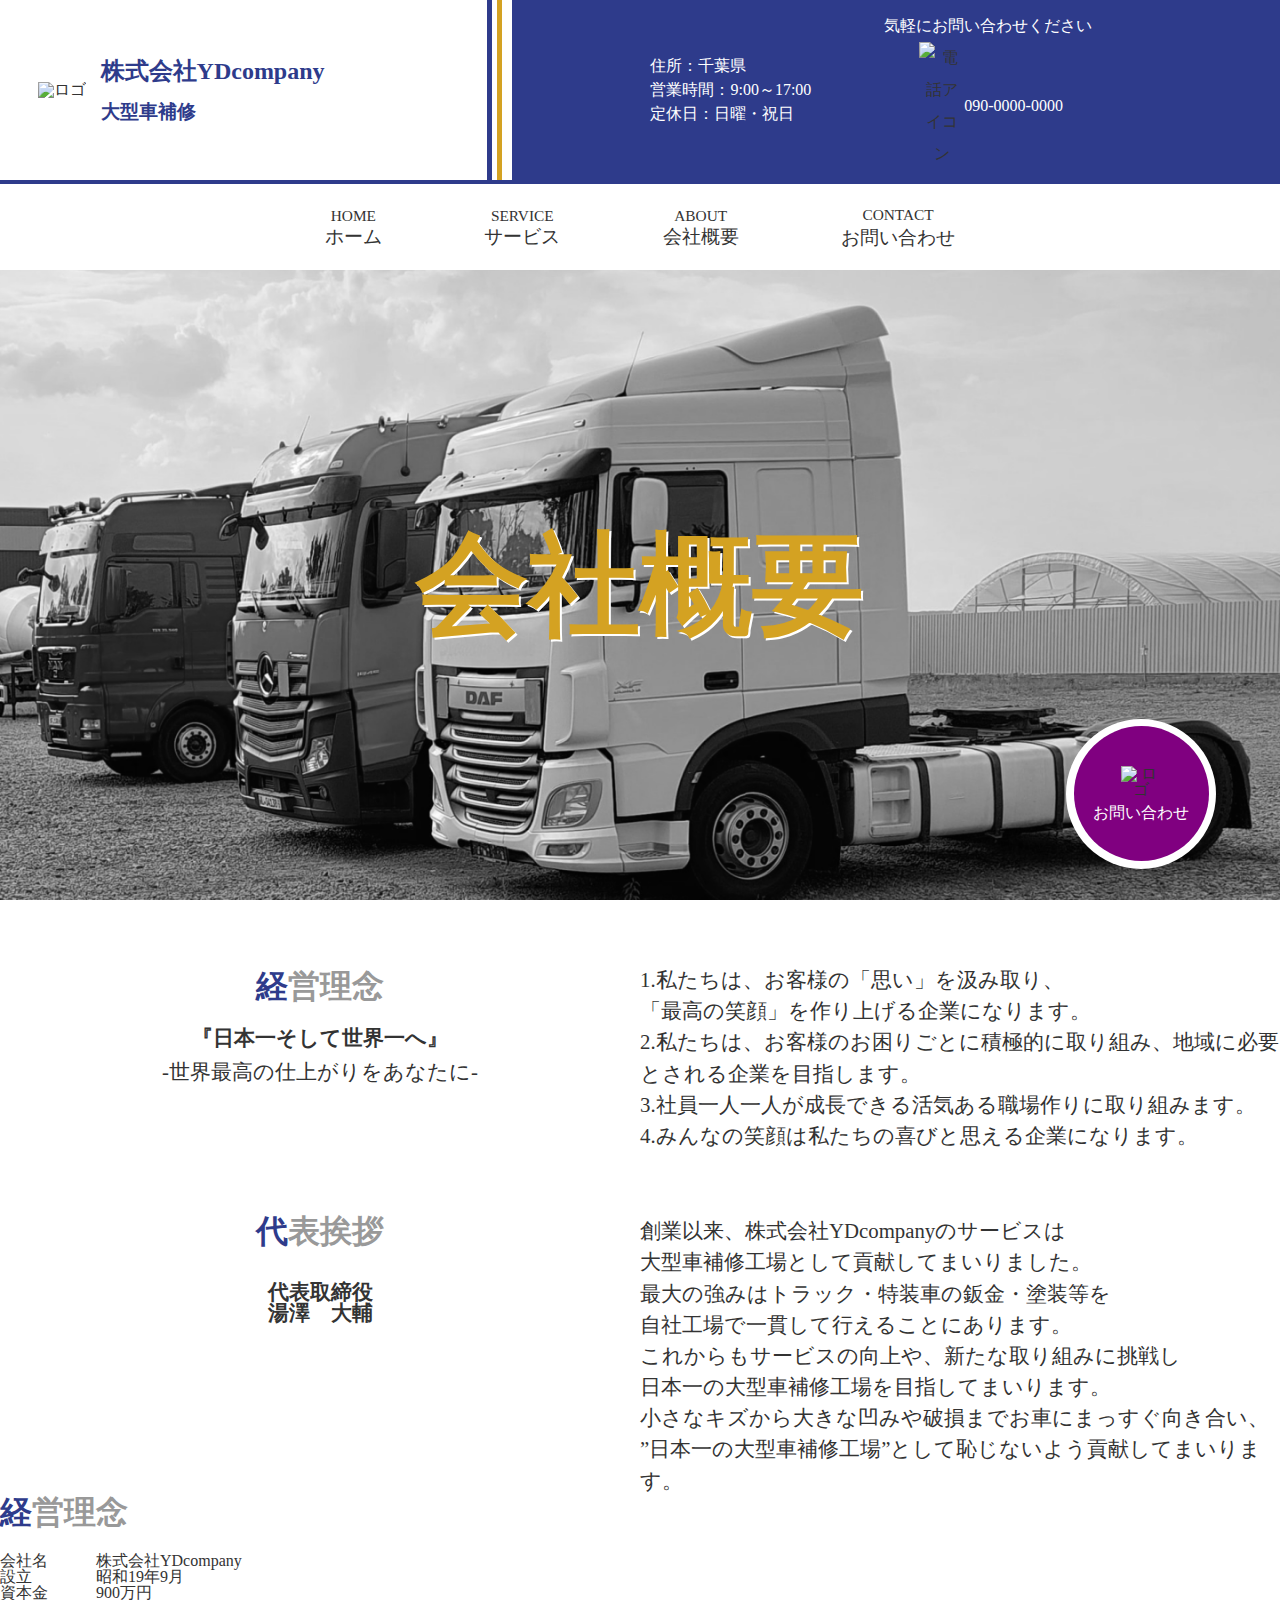
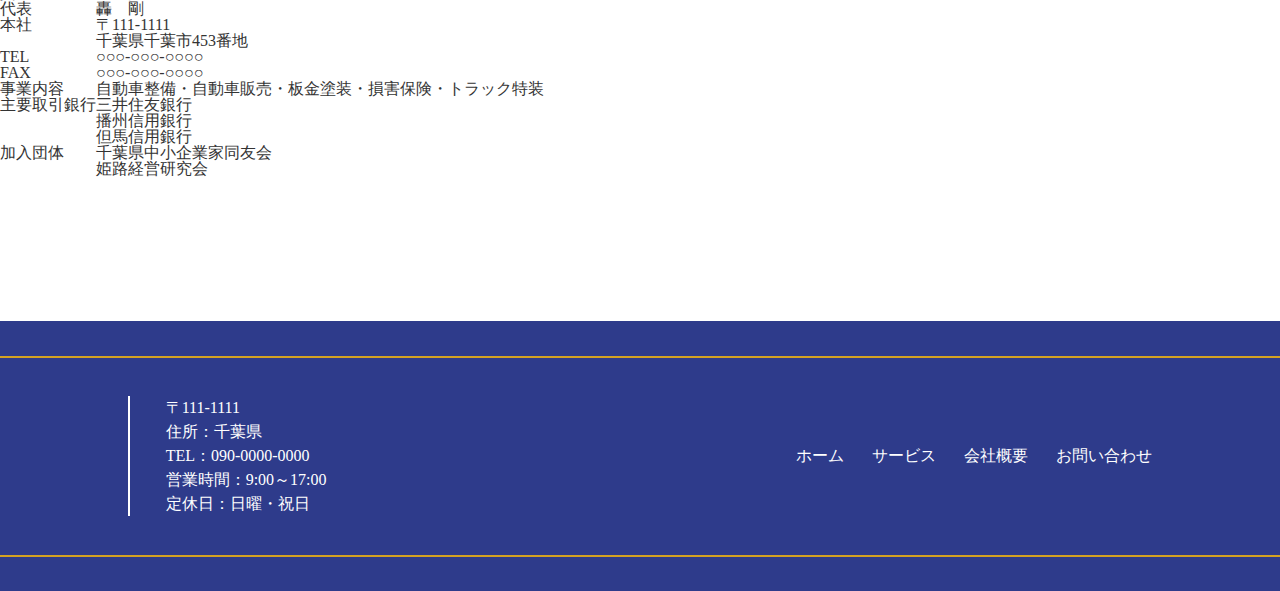
==== html/about.html @ 6936b31d "サービス・aboutページ修正" ====
<!DOCTYPE html>
<html lang="ja">

<head>
  <meta charset="UTF-8">
  <meta http-equiv="X-UA-Compatible" content="IE=edge">
  <meta name="viewport" content="width=device-width, initial-scale=1">
  <title>株式会社YDcompany/ホーム</title>
  <meta name="description" content="">
  <meta name="keywords" content="千葉,鈑金塗装,大型車,トラック,高所作業車,トレーラー,バス">
  <meta name="thumbnail" content="">
  <!--スクリーンショット-->
  <meta property="og:title" content="YDcompany">
  <meta property="og:type" content="article">
  <meta property="og:url" content="">
  <!--ドメイン取得後設定-->
  <meta property="og:image" content="">
  <!--スクリーンショット-->
  <meta property="og:description" content="">
  <meta property="og:site_name" content="YDcompany">
  <link rel="icon" href="">
  <!--ロゴアイコン-->
  <link rel="stylesheet" type="text/css" href="../css/style.css">
</head>

<body>
  <header class="header">
    <div class="header_inner">
      <div class="header_left">
        <a href="#">
          <div class="header_logo">
            <img src="" alt="ロゴ">
          </div>
          <div class="header_name">
            <h2>株式会社YDcompany</h2>
            <p>大型車補修</p>
          </div>
        </a>
      </div>
      <div class="header_right">
        <div class="header_info">
          <div class="header_infoItem">
            <p>住所：</p>
            <p>千葉県</p>
          </div>
          <div class="header_infoItem">
            <p>営業時間：</p>
            <p>9:00～17:00</p>
          </div>
          <div class="header_infoItem">
            <p>定休日：</p>
            <p>日曜・祝日</p>
          </div>
        </div>
        <div class="header_tel">
          <p>気軽にお問い合わせください</p>
          <div class="header_telNumber">
            <img src="" alt="電話アイコン">
            <p>090-0000-0000</p>
          </div>
        </div>
      </div>
    </div>
    <div class="header_under">
      <nav class="header_nav">
        <ul class="header_navInner">
          <li class="header_navItem"><a href="../index.html">
              <p class="header_navEn">HOME</p>
              <p class="header_navJa">ホーム</p>
            </a></li>
          <li class="header_navItem"><a href="../html/service.html">
              <p class="header_navEn">SERVICE</p>
              <p class="header_navJa">サービス</p>
            </a></li>
          <li class="header_navItem"><a href="#">
              <p class="header_navEn">ABOUT</p>
              <p class="header_navJa">会社概要</p>
            </a></li>
          <li class="header_navItem"><a href="../html/contact.html">
              <p class="header_navEn">CONTACT</p>
              <p class="header_navJa">お問い合わせ</p>
            </a></li>
        </ul>
      </nav>
    </div>
  </header>
  <main>
    <section class="top">
      <div class="top_inner">
        <div class="top_txt">
          <h1 class="top_copy"><span>会社概要</span></h1>
        </div>
        <div class="top_button">
          <a href="../html/contact.html">
            <img src="" alt="ロゴ">
            <p>お問い合わせ</p>
          </a>
        </div>
      </div>
    </section>
    <section class="ideal">
      <div class="ideal_inner">
        <div class="ideal_left">
          <h2 class="ideal_ttl"><span>経</span>営理念</h2>
          <h3>
            『日本一そして世界一へ』
          </h3>
          <p>-世界最高の仕上がりをあなたに-</p>
        </div>
        <div class="ideal_right">
          <p>
            1.私たちは、お客様の「思い」を汲み取り、<br>「最高の笑顔」を作り上げる企業になります。<br>2.私たちは、お客様のお困りごとに積極的に取り組み、地域に必要とされる企業を目指します。<br>3.社員一人一人が成長できる活気ある職場作りに取り組みます。<br>4.みんなの笑顔は私たちの喜びと思える企業になります。
          </p>
        </div>
      </div>
    </section>
    <section class="president">
      <div class="president_inner">
        <div class="president_left">
          <h2 class="president_ttl"><span>代</span>表挨拶</h2>
          <div class="president_img">
            <div class="president_imgInner">
              <img src="" alt="">
            </div>
          </div>
          <h3>代表取締役<br>湯澤　大輔</h3>
        </div>
        <div class="president_right">
          <p>
            創業以来、株式会社YDcompanyのサービスは<br>大型車補修工場として貢献してまいりました。<br>最大の強みはトラック・特装車の鈑金・塗装等を<br>自社工場で一貫して行えることにあります。<br>これからもサービスの向上や、新たな取り組みに挑戦し<br>日本一の大型車補修工場を目指してまいります。<br>小さなキズから大きな凹みや破損までお車にまっすぐ向き合い、<br>”日本一の大型車補修工場”として恥じないよう貢献してまいります。
          </p>
        </div>
      </div>
    </section>
    <section class="history">
      <div class="history_inner">
        <div class="history_left">
          <h2 class="history_ttl"><span>経</span>営理念</h2>
          <table>
            <tr>
              <td>会社名</td>
              <td>株式会社YDcompany</td>
            </tr>
            <tr>
              <td>設立</td>
              <td>昭和19年9月</td>
            </tr>
            <tr>
              <td>資本金</td>
              <td>900万円</td>
            </tr>
            <tr>
              <td>代表</td>
              <td>轟　剛</td>
            </tr>
            <tr>
              <td>本社</td>
              <td>〒111-1111<br>千葉県千葉市453番地</td>
            </tr>
            <tr>
              <td>TEL</td>
              <td>○○○-○○○-○○○○</td>
            </tr>
            <tr>
              <td>FAX</td>
              <td>○○○-○○○-○○○○</td>
            </tr>
            <tr>
              <td>事業内容</td>
              <td>自動車整備・自動車販売・板金塗装・損害保険・トラック特装</td>
            </tr>
            <tr>
              <td>主要取引銀行</td>
              <td>三井住友銀行<br>播州信用銀行<br>但馬信用銀行</td>
            </tr>
            <tr>
              <td>加入団体</td>
              <td>千葉県中小企業家同友会<br>姫路経営研究会</td>
            </tr>
          </table>
          <div class="history_img">
            <div class="history_imgInner">
              <img src="" alt="">
            </div>
          </div>
        </div>
      </div>
    </section>
  </main>
  <footer class="footer">
    <div class="footer_inner">
      <div class="footer_left">
        <div class="footer_info">
          <div class="footer_infoItem">
            <p>〒111-1111</p>
            <p>住所：千葉県</p>
            <p>TEL：090-0000-0000</p>
            <p>営業時間：9:00～17:00</p>
            <p>定休日：日曜・祝日</p>
          </div>
        </div>
      </div>
      <div class="footer_right">
        <nav class="footer_nav">
          <ul class="footer_navInner">
            <li class="footer_navItem"><a href="../index.html">
                <p class="footer_navJa">ホーム</p>
              </a></li>
            <li class="footer_navItem"><a href="../html/service.html">
                <p class="footer_navJa">サービス</p>
              </a></li>
            <li class="footer_navItem"><a href="#">
                <p class="footer_navJa">会社概要</p>
              </a></li>
            <li class="footer_navItem"><a href="../html/contact.html">
                <p class="footer_navJa">お問い合わせ</p>
              </a></li>
          </ul>
        </nav>
      </div>
    </div>
  </footer>
  <script type="text/javascript" src="../js/main.js"></script>
</body>

</html>
---- css/style.css ----
@charset "UTF-8";
html,
body,
div,
span,
object,
iframe,
h1,
h2,
h3,
h4,
h5,
h6,
p,
blockquote,
pre,
abbr,
address,
cite,
code,
del,
dfn,
em,
img,
ins,
kbd,
q,
samp,
small,
strong,
sub,
sup,
var,
b,
i,
dl,
dt,
dd,
ol,
ul,
li,
fieldset,
form,
label,
legend,
table,
caption,
tbody,
tfoot,
thead,
tr,
th,
td,
article,
aside,
canvas,
details,
figcaption,
figure,
footer,
header,
hgroup,
menu,
nav,
section,
summary,
time,
mark,
audio,
video {
  margin: 0;
  padding: 0;
  border: 0;
  outline: 0;
  font-size: 100%;
  vertical-align: baseline;
  background: transparent;
}

body {
  line-height: 1;
  box-sizing: border-box;
}

article,
aside,
details,
figcaption,
figure,
footer,
header,
hgroup,
menu,
nav,
section {
  display: block;
}

nav ul {
  list-style: none;
}

ul li {
  list-style: none;
}

blockquote,
q {
  quotes: none;
}

blockquote:before,
blockquote:after,
q:before,
q:after {
  content: "";
  content: none;
}

a {
  margin: 0;
  padding: 0;
  font-size: 100%;
  vertical-align: baseline;
  background: transparent;
  text-decoration: none;
}

/* change colors to suit your needs */
ins {
  background-color: #ff9;
  color: #000;
  text-decoration: none;
}

/* change colors to suit your needs */
mark {
  background-color: #ff9;
  color: #000;
  font-style: italic;
  font-weight: bold;
}

del {
  text-decoration: line-through;
}

abbr[title],
dfn[title] {
  border-bottom: 1px dotted;
  cursor: help;
}

table {
  border-collapse: collapse;
  border-spacing: 0;
}

/* change border color to suit your needs */
hr {
  display: block;
  height: 1px;
  border: 0;
  border-top: 1px solid #cccccc;
  margin: 1em 0;
  padding: 0;
}

input,
select {
  vertical-align: middle;
}

.header_under.m_fixed {
  left: 0;
  position: fixed;
  top: 0;
  z-index: 999;
  background: #fff;
  width: 100%;
  border: none;
  height: auto;
  padding: 1% 0;
  box-shadow: 0 5px 15px #333;
}

body::after {
  content: "";
  position: fixed;
  top: 0;
  left: 100vw;
  width: 100%;
  height: 100%;
  background-color: rgba(116, 130, 224, 0.5);
  /* 背景カラー */
  z-index: 9999;
  /* 一番手前に */
  pointer-events: none;
  /* 他の要素にアクセス可能にするためにポインターイベントは無効に */
  opacity: 0;
  /* 初期値 : 透過状態 */
  -webkit-transition: all 0.8s ease;
  /* アニメーション時間は 0.8秒 */
  transition: all 0.8s ease;
}

body.fadeout::after {
  opacity: 1;
  left: -100vw;
}

.wrapper {
  transition: all 1s ease-in-out;
  opacity: 1;
}

body.fadeout .wrapper {
  opacity: 0;
  transition: 0.8s ease;
}

.material-symbols-outlined {
  color: #fff;
}

.top_button {
  position: absolute;
  bottom: 5%;
  right: 5%;
  width: 150px;
  height: 150px;
  background-color: #fff;
  border-radius: 50%;
  display: flex;
  justify-content: center;
  align-items: center;
}
@media screen and (max-width: 768px) {
  .top_button {
    width: 115px;
    height: 115px;
  }
}
@media screen and (max-width: 480px) {
  .top_button {
    width: 95px;
    height: 95px;
    right: 2%;
    bottom: 2%;
  }
}
.top_button a {
  display: flex;
  justify-content: center;
  align-items: center;
  flex-direction: column;
  background-color: purple;
  width: 90%;
  height: 90%;
  border-radius: 50%;
  text-align: center;
}
.top_button a img {
  width: 30%;
  margin-bottom: 5%;
}
.top_button a p {
  color: #fff;
}

.service_button {
  position: absolute;
  bottom: 0;
  right: 5%;
  display: inline-block;
  border: solid 1px #333;
  width: 150px;
  text-align: center;
}
@media screen and (max-width: 768px) {
  .service_button {
    position: unset;
    margin: 5% auto;
  }
}
.service_button a {
  display: block;
  width: 100%;
  height: 100%;
  line-height: 2.5;
  color: rgb(212, 162, 34);
  font-weight: bold;
  box-shadow: 0 3px 8px #666;
}

.about_button {
  position: absolute;
  bottom: 10%;
  right: 0;
  display: inline-block;
  border-bottom: 2px solid #fff;
}
.about_button a {
  display: block;
  width: 100%;
  height: 100%;
  color: #fff;
}

* {
  box-sizing: border-box;
  color: #333;
}

body {
  counter-reset: number 0;
}

a {
  color: #333;
}

html {
  font-size: 16px;
}
@media screen and (max-width: 1024px) {
  html {
    font-size: 15px;
  }
}
@media screen and (max-width: 768px) {
  html {
    font-size: 14px;
  }
}
@media screen and (max-width: 480px) {
  html {
    font-size: 12px;
  }
}

.header_inner {
  display: flex;
  justify-content: space-around;
  align-items: center;
}
.header_left {
  width: 40%;
  height: 20vh;
  padding: 0 3%;
  box-shadow: inset -10px 0 #fff, inset -15px 0 rgb(212, 162, 34), inset -20px 0 #fff, inset -25px 0 rgb(46, 59, 139);
}
@media screen and (max-width: 1024px) {
  .header_left {
    width: 35%;
  }
}
@media screen and (max-width: 768px) {
  .header_left {
    width: 50%;
  }
}
@media screen and (max-width: 480px) {
  .header_left {
    width: 30%;
  }
}
.header_left a {
  height: 100%;
  display: flex;
  justify-content: start;
  align-items: center;
}
@media screen and (max-width: 480px) {
  .header_left a {
    padding-left: 10%;
  }
}
.header_logo {
  width: 15%;
}
@media screen and (max-width: 480px) {
  .header_logo {
    width: 30%;
    display: flex;
    justify-content: center;
    align-items: center;
  }
}
.header_logo img {
  width: 100%;
  height: 100%;
}
.header_name {
  width: 90%;
}
@media screen and (max-width: 480px) {
  .header_name {
    display: none;
  }
}
.header_name h2 {
  color: rgb(46, 59, 139);
  font-size: 1.5rem;
}
.header_name p {
  color: rgb(46, 59, 139);
  font-size: 1.2rem;
  font-weight: bold;
  margin-top: 5%;
}
.header_right {
  width: 60%;
  height: 20vh;
  display: flex;
  justify-content: center;
  align-items: center;
  background-color: rgb(46, 59, 139);
}
@media screen and (max-width: 1024px) {
  .header_right {
    width: 65%;
  }
}
@media screen and (max-width: 768px) {
  .header_right {
    flex-direction: column;
    width: 50%;
  }
}
@media screen and (max-width: 480px) {
  .header_right {
    width: 70%;
  }
}
@media screen and (max-width: 768px) {
  .header_info {
    width: 80%;
    margin: 0 auto;
  }
}
.header_infoItem {
  display: flex;
  justify-content: start;
  align-items: center;
  line-height: 1.5;
}
.header_infoItem p {
  color: #fff;
}
.header_tel {
  width: 40%;
  margin-left: 3%;
  text-align: center;
  line-height: 2;
}
@media screen and (max-width: 768px) {
  .header_tel {
    width: 80%;
    margin: 0 auto;
  }
}
.header_tel p {
  color: #fff;
}
.header_telNumber {
  display: flex;
  justify-content: center;
  align-items: center;
  margin-left: 2%;
}
.header_telNumber img {
  width: 15%;
}
.header_telNumber p {
  color: #fff;
}
.header_under {
  height: 10vh;
  border-top: 4px solid rgb(46, 59, 139);
}
.header_nav {
  height: 100%;
}
.header_navInner {
  display: flex;
  justify-content: center;
  align-items: center;
  height: 100%;
}
.header_navItem {
  margin-left: 8%;
  text-align: center;
}
.header_navItem:first-child {
  margin-left: 0;
}
.header_nav a {
  font-size: 1.2rem;
}
@media screen and (max-width: 480px) {
  .header_nav a {
    font-size: 1rem;
  }
}
.header_navEn {
  font-size: 0.8em;
}
.header_navJa {
  margin-top: 5%;
}

.footer {
  margin-top: 10%;
  background: rgb(46, 59, 139);
  height: 30vh;
  display: flex;
  justify-content: center;
  align-items: center;
}
.footer_inner {
  width: 100%;
  display: flex;
  justify-content: space-between;
  align-items: center;
  background: rgb(46, 59, 139);
  border-top: 2px solid rgb(212, 162, 34);
  border-bottom: 2px solid rgb(212, 162, 34);
  padding: 3% 10%;
}
@media screen and (max-width: 480px) {
  .footer_inner {
    padding: 3% 5%;
  }
}
.footer_left {
  width: 35%;
}
@media screen and (max-width: 768px) {
  .footer_left {
    width: 50%;
  }
}
@media screen and (max-width: 480px) {
  .footer_left {
    width: 60%;
  }
}
.footer_right {
  width: 55%;
}
@media screen and (max-width: 768px) {
  .footer_right {
    width: 50%;
  }
}
@media screen and (max-width: 480px) {
  .footer_right {
    width: 40%;
  }
}
.footer_navInner {
  display: flex;
  justify-content: end;
  align-items: center;
}
@media screen and (max-width: 768px) {
  .footer_navInner {
    flex-direction: column;
    justify-content: center;
    padding-top: 10%;
  }
}
.footer_navJa {
  color: #fff;
}
.footer_navItem {
  margin-left: 5%;
}
@media screen and (max-width: 768px) {
  .footer_navItem {
    margin-left: 0;
    margin-bottom: 10%;
  }
}
.footer_navItem a {
  color: #fff;
}
.footer_infoItem {
  line-height: 1.5;
  border-left: 2px solid #fff;
}
.footer_infoItem p {
  color: #fff;
  margin-left: 10%;
}

.copy_inner {
  position: relative;
  display: flex;
  width: 100%;
  height: 100vh;
  background: rgb(46, 59, 139);
  overflow: hidden;
}
.copy_left {
  position: absolute;
  top: 50%;
  left: 11.3%;
  transform: translate(-95%, -50%);
  height: 45%;
  z-index: 2;
}
.copy_left img {
  width: 100%;
  height: 100%;
}
.copy_right {
  position: absolute;
  top: 50%;
  left: 50%;
  transform: translate(74%, -50%);
  height: 45%;
  padding-right: 15%;
  z-index: 2;
}
.copy_right img {
  width: 100%;
  height: 100%;
}
.copy_center {
  position: absolute;
  top: 50%;
  left: 50%;
  transform: translate(-50%, -50%);
  width: 55%;
  height: 45%;
  border: solid 1px white;
  text-align: center;
}
.copy_center::before {
  position: absolute;
  top: 80%;
  left: 0%;
  transform: translate(-100%, -50%);
  content: "";
  width: 140px;
  border-bottom: solid 1px white;
  z-index: 1;
}
.copy_center::after {
  position: absolute;
  top: 80%;
  left: 100%;
  transform: translate(0%, -50%);
  content: "";
  width: 140px;
  border-bottom: solid 1px white;
  z-index: 1;
}
.copy_txt {
  position: absolute;
  top: 50%;
  left: 50%;
  transform: translate(-50%, -50%);
  width: 100%;
  margin: 0% auto;
  line-height: 2;
}
.copy_contain {
  font-size: 1.3rem;
  color: white;
}
.copy_contain span {
  color: rgb(212, 162, 34);
  font-size: 1.7rem;
}

.jobInner {
  width: 100%;
  position: relative;
}
.job_overview {
  width: 80%;
  margin: 0 auto;
  padding-top: 5%;
}
.job_english {
  line-height: 1.5;
}
.job_english ul li {
  font-size: 1.5rem;
  font-weight: bold;
}
.job_ttl {
  display: inline-block;
  white-space: nowrap;
  padding: 1% 3%;
  margin: 1% auto;
  background: rgb(46, 59, 139);
}
.job_ttl h3 {
  color: white;
  font-size: 3rem;
}
.job_content {
  position: relative;
  width: 100%;
  height: 100vh;
}
.job_content img {
  position: absolute;
  width: 35%;
  z-index: 2;
}
.job_contentTxt {
  position: absolute;
  display: inline-block;
  right: 0;
  bottom: 0%;
  padding: 3% 6%;
  line-height: 2;
  background: rgb(46, 59, 139);
  z-index: 1;
}
.job_contentTxt p {
  color: white;
  font-size: 1.3rem;
}
.job_contentTxt p span {
  color: rgb(212, 162, 34);
  font-size: 1.6rem;
}

.info {
  margin-top: 5%;
}
.info_inner {
  background: rgb(46, 59, 139);
  text-align: center;
  padding: 3% 0;
}
.info_inner p {
  color: #fff;
  font-size: 1.5rem;
  line-height: 2;
}
@media screen and (max-width: 480px) {
  .info_inner p {
    font-size: 1.3rem;
  }
}

.tell {
  width: 90%;
  margin: 5% auto;
}
.tell_ttl {
  font-size: 2rem;
  color: #999;
  margin-bottom: 2%;
}
@media screen and (max-width: 768px) {
  .tell_ttl {
    margin-bottom: 5%;
  }
}
.tell_ttl span {
  color: rgb(46, 59, 139);
}
.tell_txt {
  width: 90%;
  margin: 0 auto;
  background: rgb(233, 233, 233);
  text-align: center;
  padding: 3% 0;
}
.tell_txtName {
  color: rgb(46, 59, 139);
  font-size: 1.2rem;
}
.tell_txtTel {
  display: flex;
  justify-content: center;
  align-items: center;
  font-size: 2.5rem;
  line-height: 3;
}
@media screen and (max-width: 480px) {
  .tell_txtTel {
    font-size: 2rem;
  }
}
.tell_txtTel span {
  text-align: center;
  color: #333;
  font-size: 2.5rem;
}
.tell_txtTime {
  font-size: 1.2rem;
}

.mail {
  width: 90%;
  margin: 0 auto;
}
.mail_ttl {
  font-size: 2rem;
  color: #999;
  margin-bottom: 2%;
}
@media screen and (max-width: 768px) {
  .mail_ttl {
    margin-bottom: 5%;
  }
}
.mail_ttl span {
  color: rgb(46, 59, 139);
}
.mail_form {
  width: 90%;
  margin: 0 auto;
  background: rgb(233, 233, 233);
  padding: 3% 5%;
}
@media screen and (max-width: 768px) {
  .mail_form {
    padding: 5% 0;
  }
}
.mail_formItem {
  display: flex;
  justify-content: start;
  align-items: center;
  margin-bottom: 1%;
  position: relative;
}
@media screen and (max-width: 768px) {
  .mail_formItem {
    flex-direction: column;
    margin-bottom: 3%;
  }
}
.mail_formItem:nth-of-type(1)::before, .mail_formItem:nth-of-type(8)::before, .mail_formItem:nth-of-type(9)::before, .mail_formItem:nth-of-type(10)::before, .mail_formItem:nth-of-type(11)::before {
  display: none;
}
.mail_formItem:nth-of-type(12) {
  align-items: flex-start;
}
@media screen and (max-width: 768px) {
  .mail_formItem:nth-of-type(12) {
    align-items: center;
  }
}
.mail_formItem:nth-of-type(12)::before {
  display: none;
}
.mail_formItem::before {
  content: "必須";
  position: absolute;
  top: 50%;
  left: 45%;
  transform: translate(-50%, -50%);
  display: inline-block;
  background: #fff;
  color: rgb(235, 34, 34);
  font-size: 1.2rem;
  padding: 1%;
}
@media screen and (max-width: 768px) {
  .mail_formItem::before {
    top: 15%;
    left: 60%;
  }
}
@media screen and (max-width: 480px) {
  .mail_formItem::before {
    left: 70%;
  }
}
.mail_formItem label {
  width: 50%;
  font-size: 1.3rem;
}
@media screen and (max-width: 768px) {
  .mail_formItem label {
    width: 80%;
    margin-bottom: 3%;
  }
}
.mail_formItem select {
  width: 50%;
  font-size: 1.2rem;
  padding: 1%;
  background: rgb(121, 195, 245);
  border: none;
}
@media screen and (max-width: 768px) {
  .mail_formItem select {
    width: 80%;
  }
}
.mail_formItem select:focus {
  background: #fff;
  border: 2px solid rgb(121, 195, 245);
  outline: 0;
}
.mail_formItem input {
  width: 50%;
  padding: 1%;
  font-size: 1.2rem;
  background: rgb(121, 195, 245);
  position: relative;
  border: none;
}
@media screen and (max-width: 768px) {
  .mail_formItem input {
    width: 80%;
  }
}
.mail_formItem input:focus {
  background: #fff;
  border: 2px solid rgb(112, 181, 228);
  outline: 0;
}
.mail_formItem textarea {
  width: 50%;
  background: rgb(121, 195, 245);
  font-size: 1.2rem;
  border: none;
}
@media screen and (max-width: 768px) {
  .mail_formItem textarea {
    width: 80%;
  }
}
.mail_formItem textarea:focus {
  background: #fff;
  border: 2px solid rgb(121, 195, 245);
  outline: 0;
}
.mail_form p {
  font-size: 1.3rem;
  margin: 3% 0;
}
@media screen and (max-width: 768px) {
  .mail_form p {
    margin: 5% 0 5% 10%;
  }
}
@media screen and (max-width: 480px) {
  .mail_form p {
    margin-left: 3%;
  }
}
.mail_formBtn {
  margin-top: 5%;
  display: inline-block;
  border-radius: 20%;
  font-size: 1.5rem;
  text-align: center;
  cursor: pointer;
  padding: 1% 5%;
  background: rgb(46, 59, 139);
  color: #fff;
  line-height: 1em;
  transition: 0.3s;
  box-shadow: 6px 6px 3px #666;
  border: 2px solid rgb(46, 59, 139);
  position: relative;
  left: 50%;
  transform: translateX(-50%);
}
@media screen and (max-width: 768px) {
  .mail_formBtn {
    padding: 3% 6%;
  }
}
.mail_formBtn:hover {
  box-shadow: unset;
  color: rgb(46, 59, 139);
  background: #fff;
  border: unset;
}

.tab-block {
  display: none;
}
@media screen and (max-width: 768px) {
  .tab-block {
    display: block;
  }
}

.ideal_ttl {
  font-size: 2rem;
  color: #999;
  margin-bottom: 2%;
  padding: 1%;
}
@media screen and (max-width: 768px) {
  .ideal_ttl {
    margin-bottom: 5%;
  }
}
.ideal_ttl span {
  color: rgb(46, 59, 139);
}
.ideal_inner {
  width: 100%;
  position: relative;
  display: flex;
  margin-top: 5%;
}
.ideal_left {
  width: 50%;
  text-align: center;
}
.ideal_left h3 {
  padding: 1%;
  font-size: 1.3rem;
}
.ideal_left p {
  padding: 1%;
  font-size: 1.3rem;
}
.ideal_right {
  width: 50%;
  line-height: 1.5;
}
.ideal_right p {
  font-size: 1.3rem;
}

.president_ttl {
  font-size: 2rem;
  color: #999;
  margin-bottom: 2%;
}
@media screen and (max-width: 768px) {
  .president_ttl {
    margin-bottom: 5%;
  }
}
.president_ttl span {
  color: rgb(46, 59, 139);
}
.president_inner {
  width: 100%;
  position: relative;
  display: flex;
  margin-top: 5%;
}
.president_left {
  width: 50%;
  text-align: center;
}
.president_left h3 {
  padding: 1%;
  font-size: 1.3rem;
}
.president_left p {
  padding: 1%;
  font-size: 1.3rem;
}
.president_right {
  width: 50%;
  line-height: 1.5;
}
.president_right p {
  font-size: 1.3rem;
}

.history_ttl {
  font-size: 2rem;
  color: #999;
  margin-bottom: 2%;
}
@media screen and (max-width: 768px) {
  .history_ttl {
    margin-bottom: 5%;
  }
}
.history_ttl span {
  color: rgb(46, 59, 139);
}

.top {
  width: 100%;
  height: 70vh;
}
.top_inner {
  position: relative;
  width: 100%;
  height: 100%;
  background: url(../../img/top-bg.png);
  background-position: center;
  background-size: cover;
  background-repeat: no-repeat;
}
.top_txt {
  width: 100%;
  text-align: center;
  position: absolute;
  top: 50%;
  left: 50%;
  transform: translate(-50%, -50%);
}
.top_copy {
  font-size: 3.5rem;
  text-shadow: #fff 2px 2px;
  color: rgb(212, 162, 34);
}
@media screen and (max-width: 1024px) {
  .top_copy {
    font-size: 3rem;
  }
}
@media screen and (max-width: 768px) {
  .top_copy {
    margin-bottom: 3%;
  }
}
.top_copy br {
  display: none;
}
@media screen and (max-width: 768px) {
  .top_copy br {
    display: block;
  }
}
.top_copy span {
  color: rgb(212, 162, 34);
  font-size: 2em;
}
@media screen and (max-width: 768px) {
  .top_copy span {
    line-height: 1.5;
    font-size: 1.5em;
  }
}
@media screen and (max-width: 480px) {
  .top_copy span {
    font-size: 1.3em;
  }
}
.top_ex {
  color: #fff;
  font-size: 2rem;
}

.service {
  margin-top: 5%;
}
.service_inner {
  padding: 0 5%;
}
@media screen and (max-width: 768px) {
  .service_inner {
    text-align: center;
    padding: 0;
  }
}
.service_top {
  display: flex;
  justify-content: center;
  align-items: center;
}
@media screen and (max-width: 768px) {
  .service_top {
    flex-direction: column;
  }
}
.service_topLeft {
  width: 50%;
}
@media screen and (max-width: 768px) {
  .service_topLeft {
    width: 90%;
  }
}
.service_topRight {
  position: relative;
  width: 50%;
  text-align: center;
  opacity: 0.8;
}
@media screen and (max-width: 768px) {
  .service_topRight {
    width: 90%;
  }
}
.service_topRight::before {
  content: "";
  position: absolute;
  display: inline-block;
  width: 40%;
  height: 100%;
  background: url(../img/service-img2.png);
  background-position: center;
  background-size: cover;
  background-repeat: no-repeat;
  position: absolute;
  bottom: -80%;
  right: 0;
}
@media screen and (max-width: 1024px) {
  .service_topRight::before {
    width: 50%;
  }
}
@media screen and (max-width: 768px) {
  .service_topRight::before {
    display: none;
  }
}
.service_topRight img {
  width: 50%;
}
@media screen and (max-width: 1024px) {
  .service_topRight img {
    width: 70%;
  }
}
@media screen and (max-width: 768px) {
  .service_topRight img {
    width: 100%;
    object-fit: cover;
  }
}
.service_ttl {
  font-size: 2rem;
  color: #999;
  margin-bottom: 2%;
}
@media screen and (max-width: 768px) {
  .service_ttl {
    margin-bottom: 5%;
  }
}
.service_ttl span {
  color: rgb(46, 59, 139);
}
@media screen and (max-width: 768px) {
  .service_ttl {
    margin-bottom: 5%;
  }
}
.service_ex {
  padding-left: 5%;
  font-size: 1.2rem;
  margin-bottom: 3%;
  text-align: justify;
  line-height: 1.2;
}
@media screen and (max-width: 768px) {
  .service_ex {
    padding-left: 0;
  }
}
.service_bottom {
  position: relative;
  overflow: hidden;
}
@media screen and (max-width: 768px) {
  .service_bottom {
    margin-top: 5%;
  }
}
.service_item {
  width: 50%;
  background: rgb(46, 59, 139);
  clip-path: polygon(0 0, 85% 0, 95% 100%, 0% 100%);
  font-size: 1.5rem;
  line-height: 3;
  color: #fff;
  padding-left: 8%;
  position: relative;
  margin-bottom: 1%;
  left: 3%;
}
@media screen and (max-width: 768px) {
  .service_item {
    text-align: initial;
    width: 90%;
    padding-left: 15%;
  }
}
.service_item::before {
  position: absolute;
  top: 50%;
  left: 8%;
  transform: translate(-50%, -50%);
  counter-increment: number 1;
  content: "0" counter(number);
}
.service_item:nth-child(2) {
  left: 6%;
}
.service_item:nth-child(3) {
  left: 9%;
}
.service_item:nth-child(4) {
  left: 12%;
}

.frow {
  margin-top: 5%;
}
.frow_inner {
  background: url(../img/flow-bg.png);
  background-position: center;
  background-size: cover;
  background-repeat: no-repeat;
  padding: 3% 5%;
}
.frow_ttl {
  font-size: 2rem;
  color: #999;
  margin-bottom: 2%;
  color: rgb(46, 59, 139);
}
@media screen and (max-width: 768px) {
  .frow_ttl {
    margin-bottom: 5%;
  }
}
.frow_ttl span {
  color: rgb(46, 59, 139);
}
@media screen and (max-width: 480px) {
  .frow_ttl {
    font-size: 1.5rem;
  }
}
.frow_list {
  display: flex;
  justify-content: center;
  align-items: start;
}
@media screen and (max-width: 768px) {
  .frow_list {
    display: block;
  }
}
.frow_item {
  position: relative;
  width: 12%;
  height: 400px;
  background: rgb(46, 59, 139);
  clip-path: polygon(70% 0, 100% 50%, 70% 100%, 0 100%, 0 0);
  color: #fff;
}
.frow_item:last-child {
  clip-path: none;
}
@media screen and (max-width: 768px) {
  .frow_item:last-child {
    height: 150px;
  }
}
@media screen and (max-width: 1024px) {
  .frow_item {
    width: 15%;
  }
}
@media screen and (max-width: 768px) {
  .frow_item {
    width: 80%;
    margin: 0 auto;
    text-align: center;
    height: 200px;
    clip-path: polygon(100% 0, 100% 70%, 50% 100%, 0 70%, 0 0);
  }
}
@media screen and (max-width: 480px) {
  .frow_item {
    height: 150px;
  }
  .frow_item:last-child {
    height: 100px;
  }
}
.frow_itemImg {
  position: absolute;
  top: 10%;
  left: 40%;
  transform: translate(-50%, -50%);
  width: 30%;
  font-size: 2.5rem;
  text-align: center;
}
.frow_itemImgLast {
  width: 30%;
  text-align: center;
  font-size: 2.5rem;
  position: absolute;
  top: 10%;
  left: 50%;
  transform: translate(-50%, -50%);
}
@media screen and (max-width: 768px) {
  .frow_itemImgLast {
    position: absolute;
    top: 20%;
    left: 50%;
    transform: translate(-50%, -50%);
    margin-bottom: 3%;
    width: 15%;
  }
}
@media screen and (max-width: 768px) {
  .frow_itemImg {
    position: absolute;
    top: 20%;
    left: 50%;
    transform: translate(-50%, -50%);
    margin-bottom: 3%;
    width: 15%;
  }
}
.frow_single {
  position: absolute;
  top: 50%;
  left: 40%;
  transform: translate(-50%, -50%);
}
@media screen and (max-width: 768px) {
  .frow_single {
    position: absolute;
    top: 50%;
    left: 50%;
    transform: translate(-50%, -50%);
    width: 100%;
  }
}
.frow_singleLast {
  position: absolute;
  top: 50%;
  left: 50%;
  transform: translate(-50%, -50%);
}
.frow_singleLast p {
  writing-mode: vertical-lr;
  color: #fff;
  font-size: 1.3rem;
}
@media screen and (max-width: 768px) {
  .frow_singleLast p {
    writing-mode: unset;
    font-size: 1.5rem;
  }
}
.frow_single p {
  writing-mode: vertical-lr;
  color: #fff;
  font-size: 1.3rem;
}
@media screen and (max-width: 768px) {
  .frow_single p {
    writing-mode: unset;
    font-size: 1.5rem;
  }
}
.frow_flex {
  position: absolute;
  top: 50%;
  left: 40%;
  transform: translate(-50%, -50%);
  display: flex;
  justify-content: center;
  align-items: start;
  line-height: 1.5;
}
@media screen and (max-width: 768px) {
  .frow_flex {
    display: block;
    position: absolute;
    top: 50%;
    left: 50%;
    transform: translate(-50%, -50%);
    width: 100%;
  }
}
.frow_flex p {
  writing-mode: vertical-rl;
  color: #fff;
  font-size: 1.3rem;
}
@media screen and (max-width: 768px) {
  .frow_flex p {
    writing-mode: unset;
    font-size: 1.5rem;
  }
}

.about {
  margin-top: 5%;
}
.about_ttl {
  font-size: 2rem;
  color: #999;
  margin-bottom: 2%;
  margin-left: 5%;
}
@media screen and (max-width: 768px) {
  .about_ttl {
    margin-bottom: 5%;
  }
}
.about_ttl span {
  color: rgb(46, 59, 139);
}
.about_bg {
  position: relative;
  background-color: rgb(121, 195, 245);
  opacity: 0.8;
  height: 230px;
}
@media screen and (max-width: 768px) {
  .about_bg {
    height: auto;
  }
}
.about_list {
  display: flex;
  justify-content: space-around;
  align-items: center;
  height: 100%;
  overflow: hidden;
}
@media screen and (max-width: 768px) {
  .about_list {
    flex-direction: column;
    padding: 5% 0;
  }
}
.about_item {
  text-align: center;
  height: 100%;
  width: 25%;
  display: flex;
  justify-content: center;
  align-items: center;
  position: relative;
}
@media screen and (max-width: 1024px) {
  .about_item {
    width: 31%;
  }
}
@media screen and (max-width: 768px) {
  .about_item {
    width: 90%;
    padding: 10% 0;
    margin-bottom: 5%;
  }
  .about_item:last-child {
    margin-bottom: 0;
  }
}
.about_item::before {
  content: "01";
  display: block;
  width: 100%;
  position: absolute;
  top: 50%;
  left: 50%;
  transform: translate(-50%, -50%);
  color: #fff;
  opacity: 0.2;
  font-size: 15rem;
  text-align: center;
  z-index: -1;
}
@media screen and (max-width: 768px) {
  .about_item::before {
    left: 15%;
  }
}
.about_item:nth-child(2)::before {
  content: "02";
  display: block;
  width: 100%;
  position: absolute;
  top: 50%;
  left: 50%;
  transform: translate(-50%, -50%);
  color: #fff;
  opacity: 0.2;
  font-size: 15rem;
  text-align: center;
  z-index: -1;
}
.about_item:nth-child(3)::before {
  content: "03";
  display: block;
  width: 100%;
  position: absolute;
  top: 50%;
  left: 50%;
  transform: translate(-50%, -50%);
  color: #fff;
  opacity: 0.2;
  font-size: 15rem;
  text-align: center;
  z-index: -1;
}
@media screen and (max-width: 768px) {
  .about_item:nth-child(3)::before {
    left: 85%;
  }
}
.about_txt {
  width: 100%;
  display: flex;
  justify-content: center;
  align-items: center;
  flex-direction: column;
}
.about_txtTtl {
  font-size: 2rem;
  color: rgb(46, 59, 139);
  margin-bottom: 5%;
}
.about_ex {
  display: flex;
  justify-content: center;
  align-items: center;
  flex-direction: column;
  font-size: 1.3rem;
  line-height: 1.5;
  font-weight: bold;
  color: #fff;
}
.about_ex span {
  color: #fff;
  font-size: 0.6em;
}

.contact {
  margin-top: 5%;
}
.contact_ttl {
  font-size: 2rem;
  color: #999;
  margin-bottom: 2%;
  margin-left: 5%;
}
@media screen and (max-width: 768px) {
  .contact_ttl {
    margin-bottom: 5%;
  }
}
.contact_ttl span {
  color: rgb(46, 59, 139);
}
.contact_box {
  display: flex;
  justify-content: space-around;
  align-items: center;
}
@media screen and (max-width: 768px) {
  .contact_box {
    flex-direction: column;
  }
}
.contact_left, .contact_right {
  background: rgb(233, 233, 233);
  width: 40%;
  height: 250px;
  padding: 2%;
  flex-direction: column;
  text-align: center;
}
@media screen and (max-width: 768px) {
  .contact_left, .contact_right {
    width: 90%;
    margin-bottom: 5%;
    height: 200px;
    padding: 5%;
  }
}
.contact_leftTtl, .contact_rightTtl {
  font-size: 1.3rem;
  color: rgb(46, 59, 139);
  border-bottom: 1px solid rgb(212, 162, 34);
  width: 65%;
  margin: 0 auto;
}
@media screen and (max-width: 1024px) {
  .contact_leftTtl, .contact_rightTtl {
    width: 80%;
  }
}
.contact_leftTtl span, .contact_rightTtl span {
  color: rgb(46, 59, 139);
  font-size: 1.8rem;
}
.contact_txt, .contact_mail {
  display: flex;
  justify-content: center;
  align-items: center;
  flex-direction: column;
  height: 100%;
}
.contact_txt a, .contact_mail a {
  font-size: 1.6rem;
  font-weight: bold;
  text-decoration: underline;
}
@media screen and (max-width: 1024px) {
  .contact_txt a, .contact_mail a {
    font-size: 1.3rem;
  }
}
.contact_txt a:hover, .contact_mail a:hover {
  opacity: 0.6;
}
.contact_name {
  color: rgb(46, 59, 139);
  font-size: 1.2rem;
}
.contact_tel {
  display: flex;
  justify-content: center;
  align-items: center;
  font-size: 2.5rem;
  line-height: 2;
}
@media screen and (max-width: 1024px) {
  .contact_tel {
    font-size: 2rem;
  }
}
.contact_telImg {
  text-align: center;
  font-size: 2.5rem;
  color: #333;
}
.contact_time {
  font-size: 1.2rem;
}
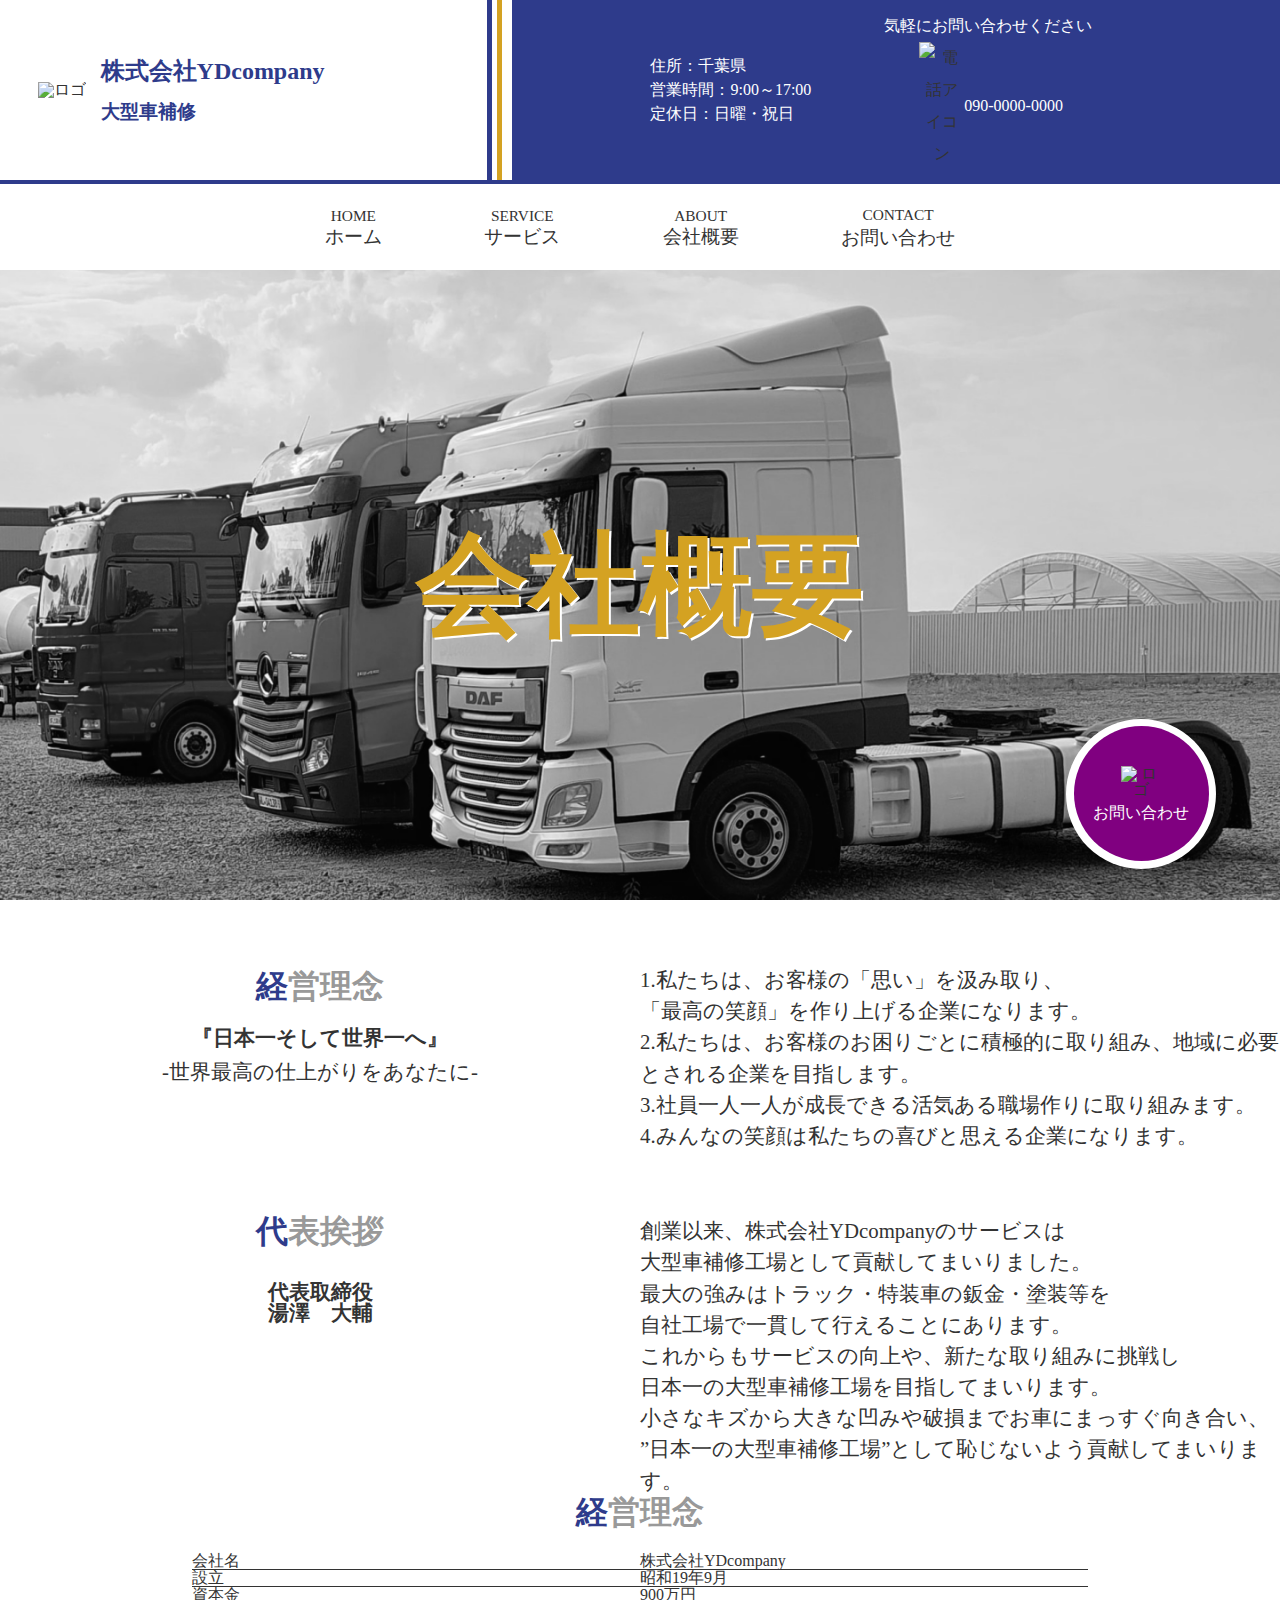
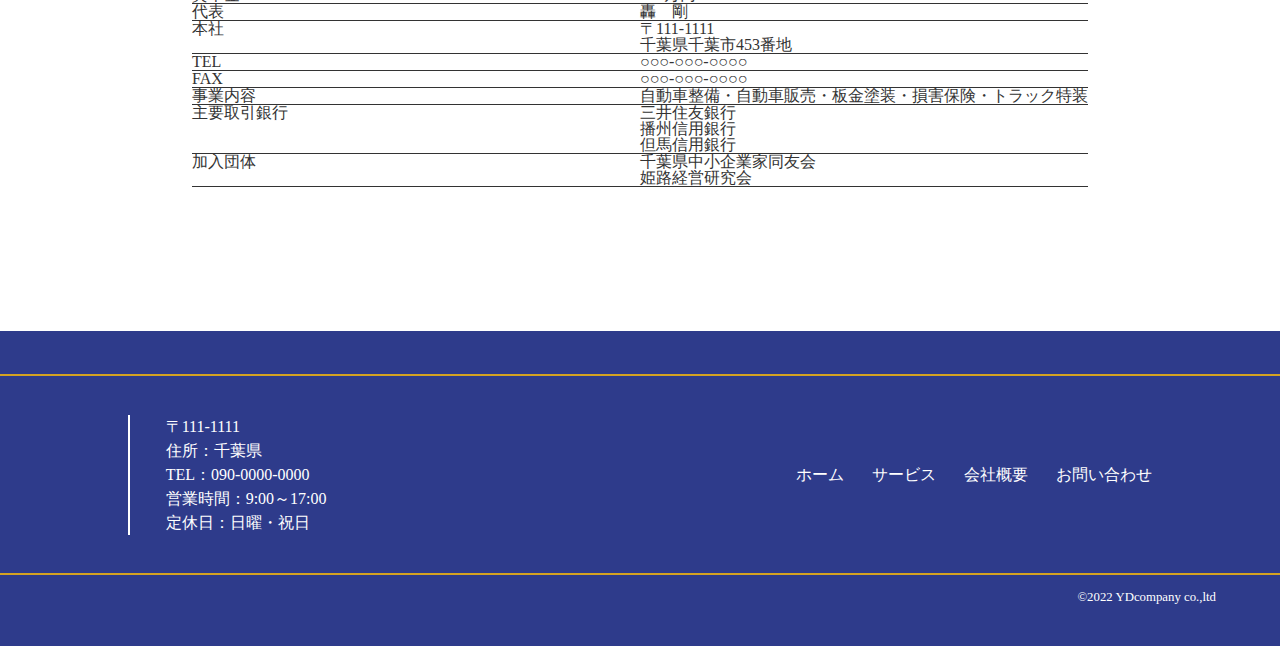
==== commit 4a4aa26c: "各ページjQuery追加" ====
--- a/html/about.html
+++ b/html/about.html
@@ -23,203 +23,207 @@
   <link rel="stylesheet" type="text/css" href="../css/style.css">
 </head>
 
-<body>
-  <header class="header">
-    <div class="header_inner">
-      <div class="header_left">
-        <a href="#">
-          <div class="header_logo">
-            <img src="" alt="ロゴ">
-          </div>
-          <div class="header_name">
-            <h2>株式会社YDcompany</h2>
-            <p>大型車補修</p>
-          </div>
-        </a>
+<body class="fadeout">
+  <div class="wrapper">
+    <header class="header">
+      <div class="header_inner">
+        <div class="header_left">
+          <a href="#">
+            <div class="header_logo">
+              <img src="" alt="ロゴ">
+            </div>
+            <div class="header_name">
+              <h2>株式会社YDcompany</h2>
+              <p>大型車補修</p>
+            </div>
+          </a>
+        </div>
+        <div class="header_right">
+          <div class="header_info">
+            <div class="header_infoItem">
+              <p>住所：</p>
+              <p>千葉県</p>
+            </div>
+            <div class="header_infoItem">
+              <p>営業時間：</p>
+              <p>9:00～17:00</p>
+            </div>
+            <div class="header_infoItem">
+              <p>定休日：</p>
+              <p>日曜・祝日</p>
+            </div>
+          </div>
+          <div class="header_tel">
+            <p>気軽にお問い合わせください</p>
+            <div class="header_telNumber">
+              <img src="" alt="電話アイコン">
+              <p>090-0000-0000</p>
+            </div>
+          </div>
+        </div>
       </div>
-      <div class="header_right">
-        <div class="header_info">
-          <div class="header_infoItem">
-            <p>住所：</p>
-            <p>千葉県</p>
-          </div>
-          <div class="header_infoItem">
-            <p>営業時間：</p>
-            <p>9:00～17:00</p>
-          </div>
-          <div class="header_infoItem">
-            <p>定休日：</p>
-            <p>日曜・祝日</p>
-          </div>
-        </div>
-        <div class="header_tel">
-          <p>気軽にお問い合わせください</p>
-          <div class="header_telNumber">
-            <img src="" alt="電話アイコン">
-            <p>090-0000-0000</p>
-          </div>
-        </div>
-      </div>
-    </div>
-    <div class="header_under">
-      <nav class="header_nav">
-        <ul class="header_navInner">
-          <li class="header_navItem"><a href="../index.html">
-              <p class="header_navEn">HOME</p>
-              <p class="header_navJa">ホーム</p>
-            </a></li>
-          <li class="header_navItem"><a href="../html/service.html">
-              <p class="header_navEn">SERVICE</p>
-              <p class="header_navJa">サービス</p>
-            </a></li>
-          <li class="header_navItem"><a href="#">
-              <p class="header_navEn">ABOUT</p>
-              <p class="header_navJa">会社概要</p>
-            </a></li>
-          <li class="header_navItem"><a href="../html/contact.html">
-              <p class="header_navEn">CONTACT</p>
-              <p class="header_navJa">お問い合わせ</p>
-            </a></li>
-        </ul>
-      </nav>
-    </div>
-  </header>
-  <main>
-    <section class="top">
-      <div class="top_inner">
-        <div class="top_txt">
-          <h1 class="top_copy"><span>会社概要</span></h1>
-        </div>
-        <div class="top_button">
-          <a href="../html/contact.html">
-            <img src="" alt="ロゴ">
-            <p>お問い合わせ</p>
-          </a>
-        </div>
-      </div>
-    </section>
-    <section class="ideal">
-      <div class="ideal_inner">
-        <div class="ideal_left">
-          <h2 class="ideal_ttl"><span>経</span>営理念</h2>
-          <h3>
-            『日本一そして世界一へ』
-          </h3>
-          <p>-世界最高の仕上がりをあなたに-</p>
-        </div>
-        <div class="ideal_right">
-          <p>
-            1.私たちは、お客様の「思い」を汲み取り、<br>「最高の笑顔」を作り上げる企業になります。<br>2.私たちは、お客様のお困りごとに積極的に取り組み、地域に必要とされる企業を目指します。<br>3.社員一人一人が成長できる活気ある職場作りに取り組みます。<br>4.みんなの笑顔は私たちの喜びと思える企業になります。
-          </p>
-        </div>
-      </div>
-    </section>
-    <section class="president">
-      <div class="president_inner">
-        <div class="president_left">
-          <h2 class="president_ttl"><span>代</span>表挨拶</h2>
-          <div class="president_img">
-            <div class="president_imgInner">
-              <img src="" alt="">
-            </div>
-          </div>
-          <h3>代表取締役<br>湯澤　大輔</h3>
-        </div>
-        <div class="president_right">
-          <p>
-            創業以来、株式会社YDcompanyのサービスは<br>大型車補修工場として貢献してまいりました。<br>最大の強みはトラック・特装車の鈑金・塗装等を<br>自社工場で一貫して行えることにあります。<br>これからもサービスの向上や、新たな取り組みに挑戦し<br>日本一の大型車補修工場を目指してまいります。<br>小さなキズから大きな凹みや破損までお車にまっすぐ向き合い、<br>”日本一の大型車補修工場”として恥じないよう貢献してまいります。
-          </p>
-        </div>
-      </div>
-    </section>
-    <section class="history">
-      <div class="history_inner">
-        <div class="history_left">
-          <h2 class="history_ttl"><span>経</span>営理念</h2>
-          <table>
-            <tr>
-              <td>会社名</td>
-              <td>株式会社YDcompany</td>
-            </tr>
-            <tr>
-              <td>設立</td>
-              <td>昭和19年9月</td>
-            </tr>
-            <tr>
-              <td>資本金</td>
-              <td>900万円</td>
-            </tr>
-            <tr>
-              <td>代表</td>
-              <td>轟　剛</td>
-            </tr>
-            <tr>
-              <td>本社</td>
-              <td>〒111-1111<br>千葉県千葉市453番地</td>
-            </tr>
-            <tr>
-              <td>TEL</td>
-              <td>○○○-○○○-○○○○</td>
-            </tr>
-            <tr>
-              <td>FAX</td>
-              <td>○○○-○○○-○○○○</td>
-            </tr>
-            <tr>
-              <td>事業内容</td>
-              <td>自動車整備・自動車販売・板金塗装・損害保険・トラック特装</td>
-            </tr>
-            <tr>
-              <td>主要取引銀行</td>
-              <td>三井住友銀行<br>播州信用銀行<br>但馬信用銀行</td>
-            </tr>
-            <tr>
-              <td>加入団体</td>
-              <td>千葉県中小企業家同友会<br>姫路経営研究会</td>
-            </tr>
-          </table>
-          <div class="history_img">
-            <div class="history_imgInner">
-              <img src="" alt="">
-            </div>
-          </div>
-        </div>
-      </div>
-    </section>
-  </main>
-  <footer class="footer">
-    <div class="footer_inner">
-      <div class="footer_left">
-        <div class="footer_info">
-          <div class="footer_infoItem">
-            <p>〒111-1111</p>
-            <p>住所：千葉県</p>
-            <p>TEL：090-0000-0000</p>
-            <p>営業時間：9:00～17:00</p>
-            <p>定休日：日曜・祝日</p>
-          </div>
-        </div>
-      </div>
-      <div class="footer_right">
-        <nav class="footer_nav">
-          <ul class="footer_navInner">
-            <li class="footer_navItem"><a href="../index.html">
-                <p class="footer_navJa">ホーム</p>
-              </a></li>
-            <li class="footer_navItem"><a href="../html/service.html">
-                <p class="footer_navJa">サービス</p>
-              </a></li>
-            <li class="footer_navItem"><a href="#">
-                <p class="footer_navJa">会社概要</p>
-              </a></li>
-            <li class="footer_navItem"><a href="../html/contact.html">
-                <p class="footer_navJa">お問い合わせ</p>
+      <div class="header_under">
+        <nav class="header_nav">
+          <ul class="header_navInner">
+            <li class="header_navItem"><a href="../index.html">
+                <p class="header_navEn">HOME</p>
+                <p class="header_navJa">ホーム</p>
+              </a></li>
+            <li class="header_navItem"><a href="../html/service.html">
+                <p class="header_navEn">SERVICE</p>
+                <p class="header_navJa">サービス</p>
+              </a></li>
+            <li class="header_navItem"><a href="#">
+                <p class="header_navEn">ABOUT</p>
+                <p class="header_navJa">会社概要</p>
+              </a></li>
+            <li class="header_navItem"><a href="../html/contact.html">
+                <p class="header_navEn">CONTACT</p>
+                <p class="header_navJa">お問い合わせ</p>
               </a></li>
           </ul>
         </nav>
       </div>
-    </div>
-  </footer>
+    </header>
+    <main>
+      <section class="top">
+        <div class="top_inner">
+          <div class="top_txt">
+            <h1 class="top_copy"><span>会社概要</span></h1>
+          </div>
+          <div class="top_button">
+            <a href="../html/contact.html">
+              <img src="" alt="ロゴ">
+              <p>お問い合わせ</p>
+            </a>
+          </div>
+        </div>
+      </section>
+      <section class="ideal">
+        <div class="ideal_inner">
+          <div class="ideal_left">
+            <h2 class="ideal_ttl"><span>経</span>営理念</h2>
+            <h3>
+              『日本一そして世界一へ』
+            </h3>
+            <p>-世界最高の仕上がりをあなたに-</p>
+          </div>
+          <div class="ideal_right">
+            <p>
+              1.私たちは、お客様の「思い」を汲み取り、<br>「最高の笑顔」を作り上げる企業になります。<br>2.私たちは、お客様のお困りごとに積極的に取り組み、地域に必要とされる企業を目指します。<br>3.社員一人一人が成長できる活気ある職場作りに取り組みます。<br>4.みんなの笑顔は私たちの喜びと思える企業になります。
+            </p>
+          </div>
+        </div>
+      </section>
+      <section class="president">
+        <div class="president_inner">
+          <div class="president_left">
+            <h2 class="president_ttl"><span>代</span>表挨拶</h2>
+            <div class="president_img">
+              <div class="president_imgInner">
+                <img src="" alt="">
+              </div>
+            </div>
+            <h3>代表取締役<br>湯澤　大輔</h3>
+          </div>
+          <div class="president_right">
+            <p>
+              創業以来、株式会社YDcompanyのサービスは<br>大型車補修工場として貢献してまいりました。<br>最大の強みはトラック・特装車の鈑金・塗装等を<br>自社工場で一貫して行えることにあります。<br>これからもサービスの向上や、新たな取り組みに挑戦し<br>日本一の大型車補修工場を目指してまいります。<br>小さなキズから大きな凹みや破損までお車にまっすぐ向き合い、<br>”日本一の大型車補修工場”として恥じないよう貢献してまいります。
+            </p>
+          </div>
+        </div>
+      </section>
+      <section class="history">
+        <div class="history_inner">
+          <div class="history_left">
+            <h2 class="history_ttl"><span>経</span>営理念</h2>
+            <table>
+              <tr>
+                <td>会社名</td>
+                <td>株式会社YDcompany</td>
+              </tr>
+              <tr>
+                <td>設立</td>
+                <td>昭和19年9月</td>
+              </tr>
+              <tr>
+                <td>資本金</td>
+                <td>900万円</td>
+              </tr>
+              <tr>
+                <td>代表</td>
+                <td>轟　剛</td>
+              </tr>
+              <tr>
+                <td>本社</td>
+                <td>〒111-1111<br>千葉県千葉市453番地</td>
+              </tr>
+              <tr>
+                <td>TEL</td>
+                <td>○○○-○○○-○○○○</td>
+              </tr>
+              <tr>
+                <td>FAX</td>
+                <td>○○○-○○○-○○○○</td>
+              </tr>
+              <tr>
+                <td>事業内容</td>
+                <td>自動車整備・自動車販売・板金塗装・損害保険・トラック特装</td>
+              </tr>
+              <tr>
+                <td>主要取引銀行</td>
+                <td>三井住友銀行<br>播州信用銀行<br>但馬信用銀行</td>
+              </tr>
+              <tr>
+                <td>加入団体</td>
+                <td>千葉県中小企業家同友会<br>姫路経営研究会</td>
+              </tr>
+            </table>
+            <div class="history_img">
+              <div class="history_imgInner">
+                <img src="" alt="">
+              </div>
+            </div>
+          </div>
+        </div>
+      </section>
+    </main>
+    <footer class="footer">
+      <div class="footer_inner">
+        <div class="footer_left">
+          <div class="footer_info">
+            <div class="footer_infoItem">
+              <p>〒111-1111</p>
+              <p>住所：千葉県</p>
+              <p>TEL：090-0000-0000</p>
+              <p>営業時間：9:00～17:00</p>
+              <p>定休日：日曜・祝日</p>
+            </div>
+          </div>
+        </div>
+        <div class="footer_right">
+          <nav class="footer_nav">
+            <ul class="footer_navInner">
+              <li class="footer_navItem"><a href="../index.html">
+                  <p class="footer_navJa">ホーム</p>
+                </a></li>
+              <li class="footer_navItem"><a href="../html/service.html">
+                  <p class="footer_navJa">サービス</p>
+                </a></li>
+              <li class="footer_navItem"><a href="#">
+                  <p class="footer_navJa">会社概要</p>
+                </a></li>
+              <li class="footer_navItem"><a href="../html/contact.html">
+                  <p class="footer_navJa">お問い合わせ</p>
+                </a></li>
+            </ul>
+          </nav>
+        </div>
+      </div>
+      <p class="footer_copy"><small>&copy;2022 YDcompany co.,ltd</small></p>
+    </footer>
+  </div>
+  <script src="https://ajax.googleapis.com/ajax/libs/jquery/3.2.1/jquery.min.js" crossorigin="anonymous"></script>
   <script type="text/javascript" src="../js/main.js"></script>
 </body>
 
--- a/css/style.css
+++ b/css/style.css
@@ -288,7 +288,7 @@
   width: 100%;
   height: 100%;
   line-height: 2.5;
-  color: rgb(212, 162, 34);
+  color: #d4a222;
   font-weight: bold;
   box-shadow: 0 3px 8px #666;
 }
@@ -348,7 +348,7 @@
   width: 40%;
   height: 20vh;
   padding: 0 3%;
-  box-shadow: inset -10px 0 #fff, inset -15px 0 rgb(212, 162, 34), inset -20px 0 #fff, inset -25px 0 rgb(46, 59, 139);
+  box-shadow: inset -10px 0 #fff, inset -15px 0 #d4a222, inset -20px 0 #fff, inset -25px 0 #2e3b8b;
 }
 @media screen and (max-width: 1024px) {
   .header_left {
@@ -400,11 +400,11 @@
   }
 }
 .header_name h2 {
-  color: rgb(46, 59, 139);
+  color: #2e3b8b;
   font-size: 1.5rem;
 }
 .header_name p {
-  color: rgb(46, 59, 139);
+  color: #2e3b8b;
   font-size: 1.2rem;
   font-weight: bold;
   margin-top: 5%;
@@ -415,7 +415,7 @@
   display: flex;
   justify-content: center;
   align-items: center;
-  background-color: rgb(46, 59, 139);
+  background-color: #2e3b8b;
 }
 @media screen and (max-width: 1024px) {
   .header_right {
@@ -477,7 +477,7 @@
 }
 .header_under {
   height: 10vh;
-  border-top: 4px solid rgb(46, 59, 139);
+  border-top: 4px solid #2e3b8b;
 }
 .header_nav {
   height: 100%;
@@ -512,20 +512,26 @@
 
 .footer {
   margin-top: 10%;
-  background: rgb(46, 59, 139);
-  height: 30vh;
+  background: #2e3b8b;
+  height: 35vh;
   display: flex;
   justify-content: center;
   align-items: center;
+  flex-direction: column;
+}
+@media screen and (max-width: 480px) {
+  .footer {
+    height: 30vh;
+  }
 }
 .footer_inner {
   width: 100%;
   display: flex;
   justify-content: space-between;
   align-items: center;
-  background: rgb(46, 59, 139);
-  border-top: 2px solid rgb(212, 162, 34);
-  border-bottom: 2px solid rgb(212, 162, 34);
+  background: #2e3b8b;
+  border-top: 2px solid #d4a222;
+  border-bottom: 2px solid #d4a222;
   padding: 3% 10%;
 }
 @media screen and (max-width: 480px) {
@@ -594,13 +600,28 @@
   color: #fff;
   margin-left: 10%;
 }
+.footer_copy {
+  margin-top: 1%;
+  width: 90%;
+  text-align: end;
+}
+@media screen and (max-width: 768px) {
+  .footer_copy {
+    margin-top: 3%;
+    text-align: center;
+  }
+}
+.footer_copy small {
+  color: #fff;
+  font-size: 0.8rem;
+}
 
 .copy_inner {
   position: relative;
   display: flex;
   width: 100%;
   height: 100vh;
-  background: rgb(46, 59, 139);
+  background: #2e3b8b;
   overflow: hidden;
 }
 .copy_left {
@@ -672,7 +693,7 @@
   color: white;
 }
 .copy_contain span {
-  color: rgb(212, 162, 34);
+  color: #d4a222;
   font-size: 1.7rem;
 }
 
@@ -697,7 +718,7 @@
   white-space: nowrap;
   padding: 1% 3%;
   margin: 1% auto;
-  background: rgb(46, 59, 139);
+  background: #2e3b8b;
 }
 .job_ttl h3 {
   color: white;
@@ -720,7 +741,7 @@
   bottom: 0%;
   padding: 3% 6%;
   line-height: 2;
-  background: rgb(46, 59, 139);
+  background: #2e3b8b;
   z-index: 1;
 }
 .job_contentTxt p {
@@ -728,7 +749,7 @@
   font-size: 1.3rem;
 }
 .job_contentTxt p span {
-  color: rgb(212, 162, 34);
+  color: #d4a222;
   font-size: 1.6rem;
 }
 
@@ -736,7 +757,7 @@
   margin-top: 5%;
 }
 .info_inner {
-  background: rgb(46, 59, 139);
+  background: #2e3b8b;
   text-align: center;
   padding: 3% 0;
 }
@@ -766,17 +787,17 @@
   }
 }
 .tell_ttl span {
-  color: rgb(46, 59, 139);
+  color: #2e3b8b;
 }
 .tell_txt {
   width: 90%;
   margin: 0 auto;
-  background: rgb(233, 233, 233);
+  background: #e9e9e9;
   text-align: center;
   padding: 3% 0;
 }
 .tell_txtName {
-  color: rgb(46, 59, 139);
+  color: #2e3b8b;
   font-size: 1.2rem;
 }
 .tell_txtTel {
@@ -815,12 +836,12 @@
   }
 }
 .mail_ttl span {
-  color: rgb(46, 59, 139);
+  color: #2e3b8b;
 }
 .mail_form {
   width: 90%;
   margin: 0 auto;
-  background: rgb(233, 233, 233);
+  background: #e9e9e9;
   padding: 3% 5%;
 }
 @media screen and (max-width: 768px) {
@@ -863,7 +884,7 @@
   transform: translate(-50%, -50%);
   display: inline-block;
   background: #fff;
-  color: rgb(235, 34, 34);
+  color: #eb2222;
   font-size: 1.2rem;
   padding: 1%;
 }
@@ -892,7 +913,7 @@
   width: 50%;
   font-size: 1.2rem;
   padding: 1%;
-  background: rgb(121, 195, 245);
+  background: #79c3f5;
   border: none;
 }
 @media screen and (max-width: 768px) {
@@ -902,14 +923,14 @@
 }
 .mail_formItem select:focus {
   background: #fff;
-  border: 2px solid rgb(121, 195, 245);
+  border: 2px solid #79c3f5;
   outline: 0;
 }
 .mail_formItem input {
   width: 50%;
   padding: 1%;
   font-size: 1.2rem;
-  background: rgb(121, 195, 245);
+  background: #79c3f5;
   position: relative;
   border: none;
 }
@@ -920,12 +941,12 @@
 }
 .mail_formItem input:focus {
   background: #fff;
-  border: 2px solid rgb(112, 181, 228);
+  border: 2px solid #70b5e4;
   outline: 0;
 }
 .mail_formItem textarea {
   width: 50%;
-  background: rgb(121, 195, 245);
+  background: #79c3f5;
   font-size: 1.2rem;
   border: none;
 }
@@ -936,7 +957,7 @@
 }
 .mail_formItem textarea:focus {
   background: #fff;
-  border: 2px solid rgb(121, 195, 245);
+  border: 2px solid #79c3f5;
   outline: 0;
 }
 .mail_form p {
@@ -961,12 +982,12 @@
   text-align: center;
   cursor: pointer;
   padding: 1% 5%;
-  background: rgb(46, 59, 139);
+  background: #2e3b8b;
   color: #fff;
   line-height: 1em;
   transition: 0.3s;
   box-shadow: 6px 6px 3px #666;
-  border: 2px solid rgb(46, 59, 139);
+  border: 2px solid #2e3b8b;
   position: relative;
   left: 50%;
   transform: translateX(-50%);
@@ -978,7 +999,7 @@
 }
 .mail_formBtn:hover {
   box-shadow: unset;
-  color: rgb(46, 59, 139);
+  color: #2e3b8b;
   background: #fff;
   border: unset;
 }
@@ -1004,7 +1025,7 @@
   }
 }
 .ideal_ttl span {
-  color: rgb(46, 59, 139);
+  color: #2e3b8b;
 }
 .ideal_inner {
   width: 100%;
@@ -1043,7 +1064,7 @@
   }
 }
 .president_ttl span {
-  color: rgb(46, 59, 139);
+  color: #2e3b8b;
 }
 .president_inner {
   width: 100%;
@@ -1075,6 +1096,7 @@
   font-size: 2rem;
   color: #999;
   margin-bottom: 2%;
+  text-align: center;
 }
 @media screen and (max-width: 768px) {
   .history_ttl {
@@ -1082,7 +1104,19 @@
   }
 }
 .history_ttl span {
-  color: rgb(46, 59, 139);
+  color: #2e3b8b;
+}
+.history_inner {
+  width: 100%;
+}
+.history_left table {
+  margin: 0 auto;
+}
+.history_left table tr {
+  border-bottom: 1px solid #333;
+}
+.history_left table td {
+  width: 50%;
 }
 
 .top {
@@ -1109,7 +1143,7 @@
 .top_copy {
   font-size: 3.5rem;
   text-shadow: #fff 2px 2px;
-  color: rgb(212, 162, 34);
+  color: #d4a222;
 }
 @media screen and (max-width: 1024px) {
   .top_copy {
@@ -1130,7 +1164,7 @@
   }
 }
 .top_copy span {
-  color: rgb(212, 162, 34);
+  color: #d4a222;
   font-size: 2em;
 }
 @media screen and (max-width: 768px) {
@@ -1239,7 +1273,7 @@
   }
 }
 .service_ttl span {
-  color: rgb(46, 59, 139);
+  color: #2e3b8b;
 }
 @media screen and (max-width: 768px) {
   .service_ttl {
@@ -1269,7 +1303,7 @@
 }
 .service_item {
   width: 50%;
-  background: rgb(46, 59, 139);
+  background: #2e3b8b;
   clip-path: polygon(0 0, 85% 0, 95% 100%, 0% 100%);
   font-size: 1.5rem;
   line-height: 3;
@@ -1318,7 +1352,7 @@
   font-size: 2rem;
   color: #999;
   margin-bottom: 2%;
-  color: rgb(46, 59, 139);
+  color: #2e3b8b;
 }
 @media screen and (max-width: 768px) {
   .frow_ttl {
@@ -1326,7 +1360,7 @@
   }
 }
 .frow_ttl span {
-  color: rgb(46, 59, 139);
+  color: #2e3b8b;
 }
 @media screen and (max-width: 480px) {
   .frow_ttl {
@@ -1347,7 +1381,7 @@
   position: relative;
   width: 12%;
   height: 400px;
-  background: rgb(46, 59, 139);
+  background: #2e3b8b;
   clip-path: polygon(70% 0, 100% 50%, 70% 100%, 0 100%, 0 0);
   color: #fff;
 }
@@ -1509,11 +1543,11 @@
   }
 }
 .about_ttl span {
-  color: rgb(46, 59, 139);
+  color: #2e3b8b;
 }
 .about_bg {
   position: relative;
-  background-color: rgb(121, 195, 245);
+  background-color: #79c3f5;
   opacity: 0.8;
   height: 230px;
 }
@@ -1620,7 +1654,7 @@
 }
 .about_txtTtl {
   font-size: 2rem;
-  color: rgb(46, 59, 139);
+  color: #2e3b8b;
   margin-bottom: 5%;
 }
 .about_ex {
@@ -1653,7 +1687,7 @@
   }
 }
 .contact_ttl span {
-  color: rgb(46, 59, 139);
+  color: #2e3b8b;
 }
 .contact_box {
   display: flex;
@@ -1666,7 +1700,7 @@
   }
 }
 .contact_left, .contact_right {
-  background: rgb(233, 233, 233);
+  background: #e9e9e9;
   width: 40%;
   height: 250px;
   padding: 2%;
@@ -1683,8 +1717,8 @@
 }
 .contact_leftTtl, .contact_rightTtl {
   font-size: 1.3rem;
-  color: rgb(46, 59, 139);
-  border-bottom: 1px solid rgb(212, 162, 34);
+  color: #2e3b8b;
+  border-bottom: 1px solid #d4a222;
   width: 65%;
   margin: 0 auto;
 }
@@ -1694,7 +1728,7 @@
   }
 }
 .contact_leftTtl span, .contact_rightTtl span {
-  color: rgb(46, 59, 139);
+  color: #2e3b8b;
   font-size: 1.8rem;
 }
 .contact_txt, .contact_mail {
@@ -1718,7 +1752,7 @@
   opacity: 0.6;
 }
 .contact_name {
-  color: rgb(46, 59, 139);
+  color: #2e3b8b;
   font-size: 1.2rem;
 }
 .contact_tel {
@@ -1741,3 +1775,5 @@
 .contact_time {
   font-size: 1.2rem;
 }
+
+/*# sourceMappingURL=style.css.map */
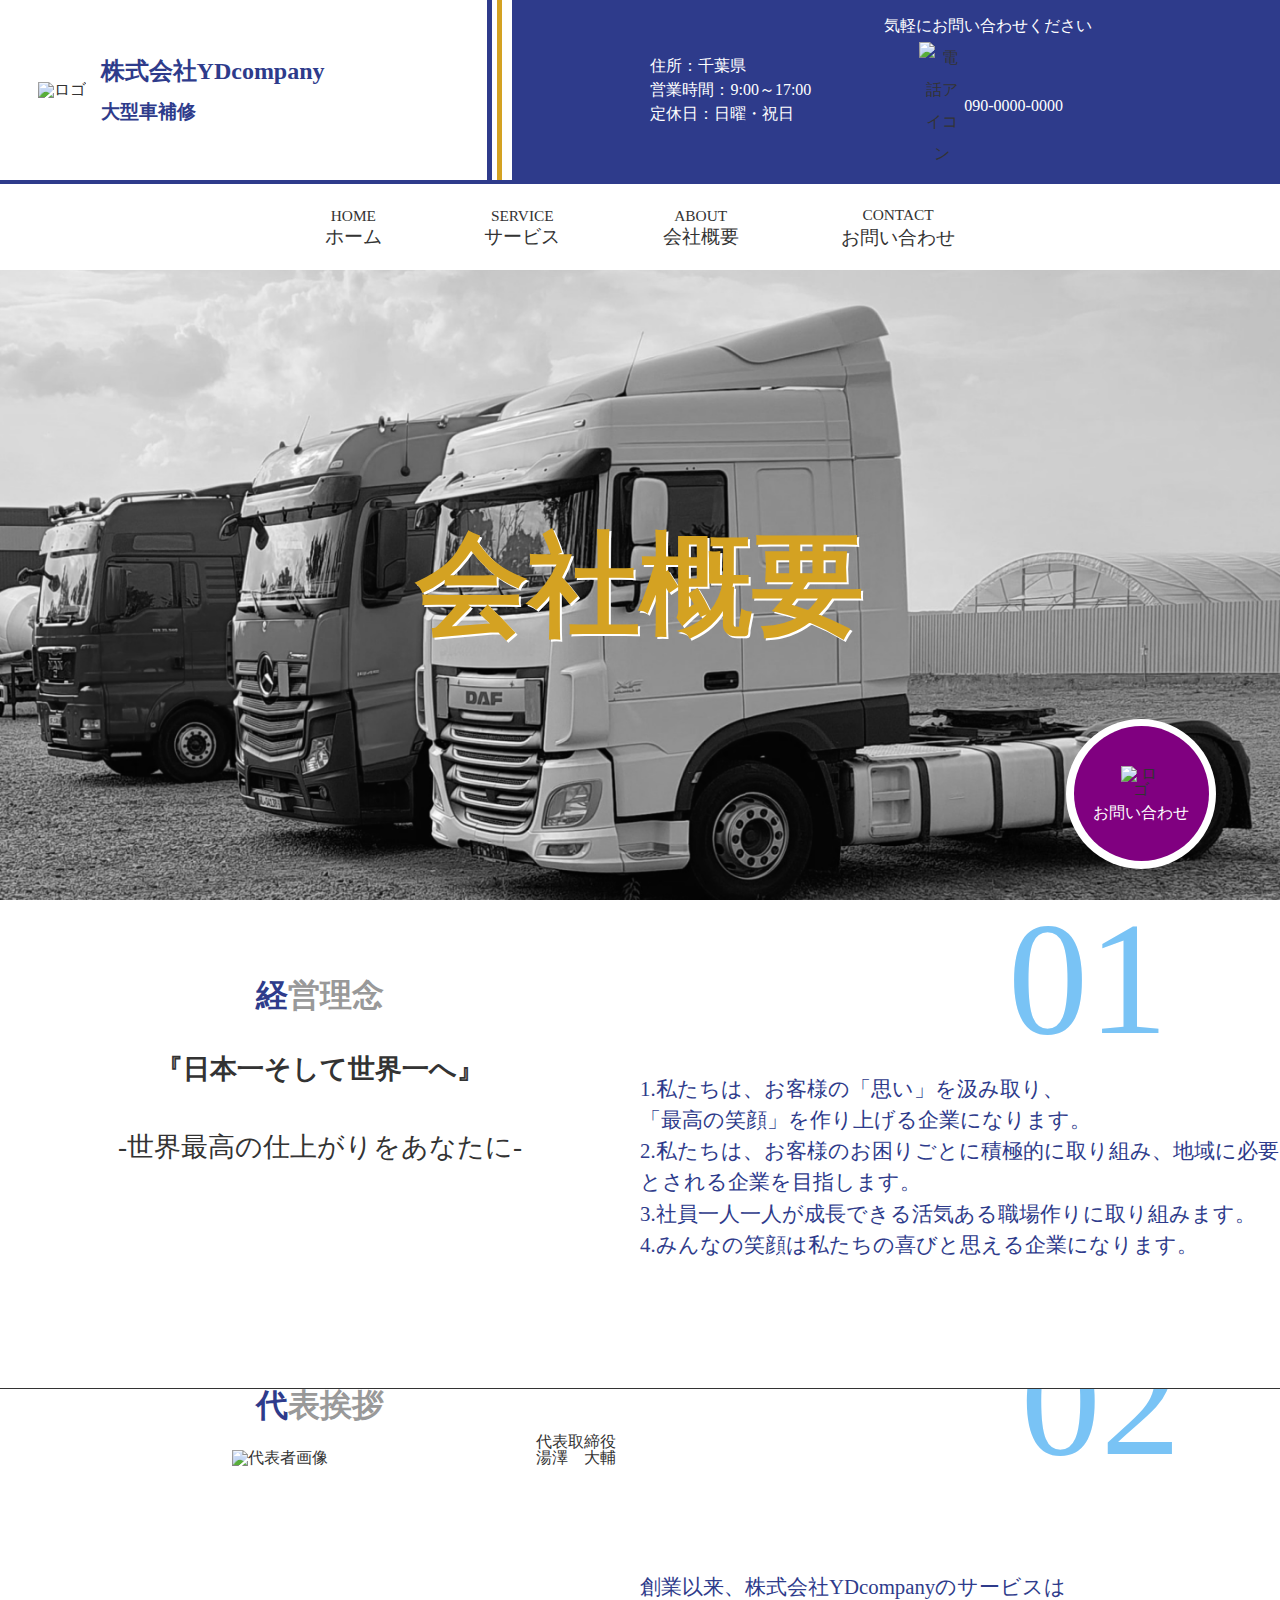
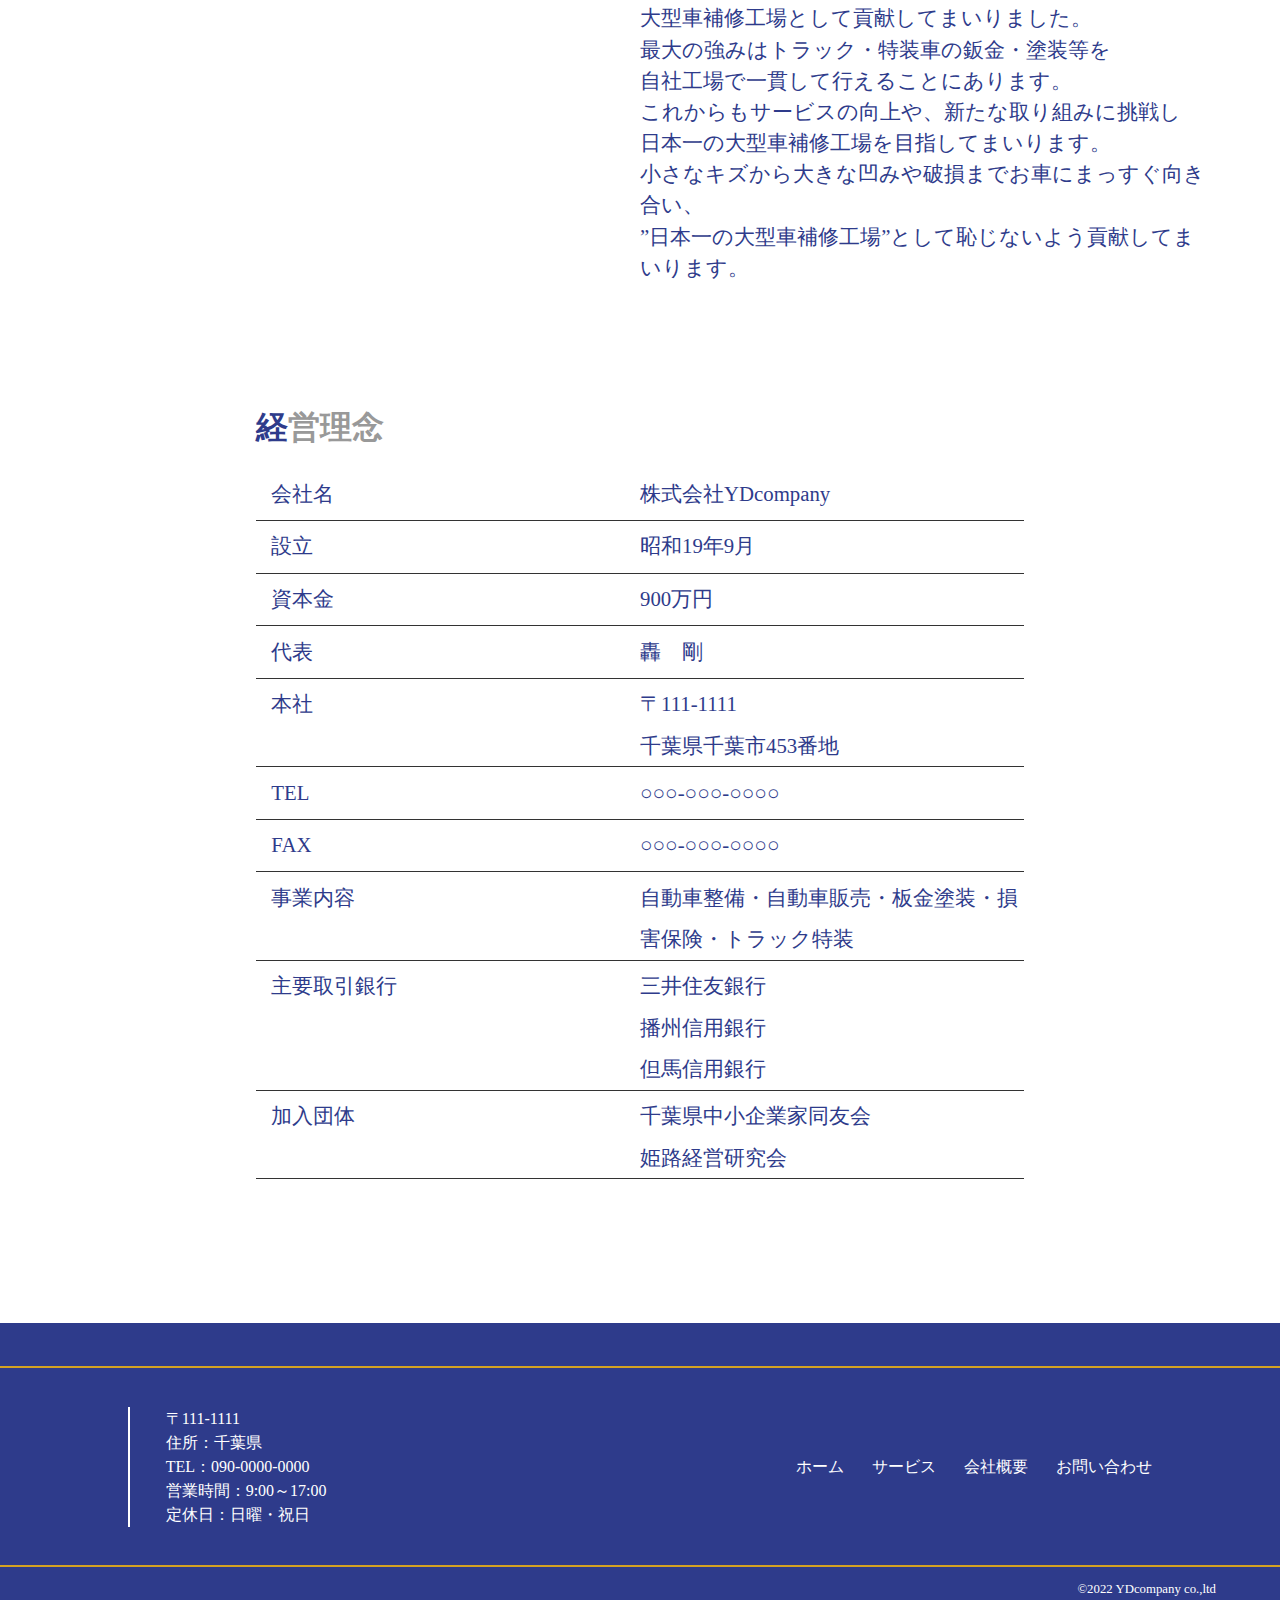
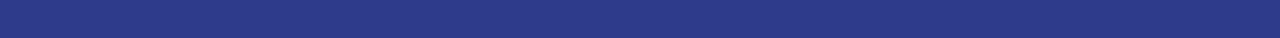
==== commit 3c384881: "aboutページ修正" ====
--- a/html/about.html
+++ b/html/about.html
@@ -119,12 +119,12 @@
         <div class="president_inner">
           <div class="president_left">
             <h2 class="president_ttl"><span>代</span>表挨拶</h2>
-            <div class="president_img">
-              <div class="president_imgInner">
-                <img src="" alt="">
+            <div class="president_detail">
+              <div class="president_img">
+                <img src="../img/service-img.jpg" alt="代表者画像">
               </div>
-            </div>
-            <h3>代表取締役<br>湯澤　大輔</h3>
+              <h3　class="president_name">代表取締役<br>湯澤　大輔</h3>
+            </div>
           </div>
           <div class="president_right">
             <p>
@@ -184,6 +184,8 @@
                 <img src="" alt="">
               </div>
             </div>
+          </div>
+          <div class="history_right">
           </div>
         </div>
       </section>
--- a/css/style.css
+++ b/css/style.css
@@ -288,7 +288,7 @@
   width: 100%;
   height: 100%;
   line-height: 2.5;
-  color: #d4a222;
+  color: rgb(212, 162, 34);
   font-weight: bold;
   box-shadow: 0 3px 8px #666;
 }
@@ -348,7 +348,7 @@
   width: 40%;
   height: 20vh;
   padding: 0 3%;
-  box-shadow: inset -10px 0 #fff, inset -15px 0 #d4a222, inset -20px 0 #fff, inset -25px 0 #2e3b8b;
+  box-shadow: inset -10px 0 #fff, inset -15px 0 rgb(212, 162, 34), inset -20px 0 #fff, inset -25px 0 rgb(46, 59, 139);
 }
 @media screen and (max-width: 1024px) {
   .header_left {
@@ -400,11 +400,11 @@
   }
 }
 .header_name h2 {
-  color: #2e3b8b;
+  color: rgb(46, 59, 139);
   font-size: 1.5rem;
 }
 .header_name p {
-  color: #2e3b8b;
+  color: rgb(46, 59, 139);
   font-size: 1.2rem;
   font-weight: bold;
   margin-top: 5%;
@@ -415,7 +415,7 @@
   display: flex;
   justify-content: center;
   align-items: center;
-  background-color: #2e3b8b;
+  background-color: rgb(46, 59, 139);
 }
 @media screen and (max-width: 1024px) {
   .header_right {
@@ -477,7 +477,7 @@
 }
 .header_under {
   height: 10vh;
-  border-top: 4px solid #2e3b8b;
+  border-top: 4px solid rgb(46, 59, 139);
 }
 .header_nav {
   height: 100%;
@@ -512,7 +512,7 @@
 
 .footer {
   margin-top: 10%;
-  background: #2e3b8b;
+  background: rgb(46, 59, 139);
   height: 35vh;
   display: flex;
   justify-content: center;
@@ -529,9 +529,9 @@
   display: flex;
   justify-content: space-between;
   align-items: center;
-  background: #2e3b8b;
-  border-top: 2px solid #d4a222;
-  border-bottom: 2px solid #d4a222;
+  background: rgb(46, 59, 139);
+  border-top: 2px solid rgb(212, 162, 34);
+  border-bottom: 2px solid rgb(212, 162, 34);
   padding: 3% 10%;
 }
 @media screen and (max-width: 480px) {
@@ -621,7 +621,7 @@
   display: flex;
   width: 100%;
   height: 100vh;
-  background: #2e3b8b;
+  background: rgb(46, 59, 139);
   overflow: hidden;
 }
 .copy_left {
@@ -693,7 +693,7 @@
   color: white;
 }
 .copy_contain span {
-  color: #d4a222;
+  color: rgb(212, 162, 34);
   font-size: 1.7rem;
 }
 
@@ -718,7 +718,7 @@
   white-space: nowrap;
   padding: 1% 3%;
   margin: 1% auto;
-  background: #2e3b8b;
+  background: rgb(46, 59, 139);
 }
 .job_ttl h3 {
   color: white;
@@ -741,7 +741,7 @@
   bottom: 0%;
   padding: 3% 6%;
   line-height: 2;
-  background: #2e3b8b;
+  background: rgb(46, 59, 139);
   z-index: 1;
 }
 .job_contentTxt p {
@@ -749,7 +749,7 @@
   font-size: 1.3rem;
 }
 .job_contentTxt p span {
-  color: #d4a222;
+  color: rgb(212, 162, 34);
   font-size: 1.6rem;
 }
 
@@ -757,7 +757,7 @@
   margin-top: 5%;
 }
 .info_inner {
-  background: #2e3b8b;
+  background: rgb(46, 59, 139);
   text-align: center;
   padding: 3% 0;
 }
@@ -787,17 +787,17 @@
   }
 }
 .tell_ttl span {
-  color: #2e3b8b;
+  color: rgb(46, 59, 139);
 }
 .tell_txt {
   width: 90%;
   margin: 0 auto;
-  background: #e9e9e9;
+  background: rgb(233, 233, 233);
   text-align: center;
   padding: 3% 0;
 }
 .tell_txtName {
-  color: #2e3b8b;
+  color: rgb(46, 59, 139);
   font-size: 1.2rem;
 }
 .tell_txtTel {
@@ -836,12 +836,12 @@
   }
 }
 .mail_ttl span {
-  color: #2e3b8b;
+  color: rgb(46, 59, 139);
 }
 .mail_form {
   width: 90%;
   margin: 0 auto;
-  background: #e9e9e9;
+  background: rgb(233, 233, 233);
   padding: 3% 5%;
 }
 @media screen and (max-width: 768px) {
@@ -884,7 +884,7 @@
   transform: translate(-50%, -50%);
   display: inline-block;
   background: #fff;
-  color: #eb2222;
+  color: rgb(235, 34, 34);
   font-size: 1.2rem;
   padding: 1%;
 }
@@ -913,7 +913,7 @@
   width: 50%;
   font-size: 1.2rem;
   padding: 1%;
-  background: #79c3f5;
+  background: rgb(121, 195, 245);
   border: none;
 }
 @media screen and (max-width: 768px) {
@@ -923,14 +923,14 @@
 }
 .mail_formItem select:focus {
   background: #fff;
-  border: 2px solid #79c3f5;
+  border: 2px solid rgb(121, 195, 245);
   outline: 0;
 }
 .mail_formItem input {
   width: 50%;
   padding: 1%;
   font-size: 1.2rem;
-  background: #79c3f5;
+  background: rgb(121, 195, 245);
   position: relative;
   border: none;
 }
@@ -941,12 +941,12 @@
 }
 .mail_formItem input:focus {
   background: #fff;
-  border: 2px solid #70b5e4;
+  border: 2px solid rgb(112, 181, 228);
   outline: 0;
 }
 .mail_formItem textarea {
   width: 50%;
-  background: #79c3f5;
+  background: rgb(121, 195, 245);
   font-size: 1.2rem;
   border: none;
 }
@@ -957,7 +957,7 @@
 }
 .mail_formItem textarea:focus {
   background: #fff;
-  border: 2px solid #79c3f5;
+  border: 2px solid rgb(121, 195, 245);
   outline: 0;
 }
 .mail_form p {
@@ -982,12 +982,12 @@
   text-align: center;
   cursor: pointer;
   padding: 1% 5%;
-  background: #2e3b8b;
+  background: rgb(46, 59, 139);
   color: #fff;
   line-height: 1em;
   transition: 0.3s;
   box-shadow: 6px 6px 3px #666;
-  border: 2px solid #2e3b8b;
+  border: 2px solid rgb(46, 59, 139);
   position: relative;
   left: 50%;
   transform: translateX(-50%);
@@ -999,7 +999,7 @@
 }
 .mail_formBtn:hover {
   box-shadow: unset;
-  color: #2e3b8b;
+  color: rgb(46, 59, 139);
   background: #fff;
   border: unset;
 }
@@ -1025,31 +1025,46 @@
   }
 }
 .ideal_ttl span {
-  color: #2e3b8b;
+  color: rgb(46, 59, 139);
 }
 .ideal_inner {
   width: 100%;
+  height: 40vh;
   position: relative;
   display: flex;
-  margin-top: 5%;
+  overflow: hidden;
+  align-items: center;
+  margin-bottom: 10%;
 }
 .ideal_left {
   width: 50%;
   text-align: center;
 }
 .ideal_left h3 {
-  padding: 1%;
-  font-size: 1.3rem;
+  padding: 4%;
+  font-size: 1.7rem;
 }
 .ideal_left p {
-  padding: 1%;
-  font-size: 1.3rem;
+  padding: 4%;
+  font-size: 1.7rem;
 }
 .ideal_right {
-  width: 50%;
+  width: 45%;
   line-height: 1.5;
 }
+.ideal_right ::before {
+  content: "01";
+  position: absolute;
+  top: -50%;
+  left: 70%;
+  transform: translate(-50%, -50%);
+  font-size: 10rem;
+  color: rgb(121, 195, 245);
+}
 .ideal_right p {
+  position: absolute;
+  bottom: 0;
+  color: rgb(46, 59, 139);
   font-size: 1.3rem;
 }
 
@@ -1064,31 +1079,62 @@
   }
 }
 .president_ttl span {
-  color: #2e3b8b;
+  color: rgb(46, 59, 139);
 }
 .president_inner {
   width: 100%;
+  height: 55vh;
   position: relative;
   display: flex;
-  margin-top: 5%;
+  overflow: hidden;
+  margin-bottom: 10%;
+  border-top: solid 1px #333;
 }
 .president_left {
   width: 50%;
   text-align: center;
 }
 .president_left h3 {
-  padding: 1%;
+  padding: 4%;
   font-size: 1.3rem;
 }
 .president_left p {
   padding: 1%;
   font-size: 1.3rem;
 }
+.president_detail {
+  display: flex;
+  justify-content: center;
+  align-items: flex-end;
+}
+.president_img {
+  width: 80%;
+}
+.president_img img {
+  width: 80%;
+}
+.president_name {
+  width: 20%;
+  font-size: 2rem;
+}
 .president_right {
-  width: 50%;
+  position: relative;
+  width: 45%;
   line-height: 1.5;
 }
+.president_right ::before {
+  content: "02";
+  position: absolute;
+  top: -55%;
+  left: 80%;
+  transform: translate(-50%, -50%);
+  font-size: 10rem;
+  color: rgb(121, 195, 245);
+}
 .president_right p {
+  position: absolute;
+  bottom: 0;
+  color: rgb(46, 59, 139);
   font-size: 1.3rem;
 }
 
@@ -1097,6 +1143,7 @@
   color: #999;
   margin-bottom: 2%;
   text-align: center;
+  width: 50%;
 }
 @media screen and (max-width: 768px) {
   .history_ttl {
@@ -1104,19 +1151,29 @@
   }
 }
 .history_ttl span {
-  color: #2e3b8b;
+  color: rgb(46, 59, 139);
 }
 .history_inner {
   width: 100%;
+  margin-top: 10%;
 }
 .history_left table {
   margin: 0 auto;
+  width: 60%;
 }
 .history_left table tr {
   border-bottom: 1px solid #333;
 }
-.history_left table td {
+.history_left table tr td:nth-child(1) {
+  font-size: 1.3rem;
   width: 50%;
+  padding: 2%;
+  color: rgb(46, 59, 139);
+}
+.history_left table tr td:nth-child(2) {
+  font-size: 1.3rem;
+  line-height: 2;
+  color: rgb(46, 59, 139);
 }
 
 .top {
@@ -1143,7 +1200,7 @@
 .top_copy {
   font-size: 3.5rem;
   text-shadow: #fff 2px 2px;
-  color: #d4a222;
+  color: rgb(212, 162, 34);
 }
 @media screen and (max-width: 1024px) {
   .top_copy {
@@ -1164,7 +1221,7 @@
   }
 }
 .top_copy span {
-  color: #d4a222;
+  color: rgb(212, 162, 34);
   font-size: 2em;
 }
 @media screen and (max-width: 768px) {
@@ -1273,7 +1330,7 @@
   }
 }
 .service_ttl span {
-  color: #2e3b8b;
+  color: rgb(46, 59, 139);
 }
 @media screen and (max-width: 768px) {
   .service_ttl {
@@ -1303,7 +1360,7 @@
 }
 .service_item {
   width: 50%;
-  background: #2e3b8b;
+  background: rgb(46, 59, 139);
   clip-path: polygon(0 0, 85% 0, 95% 100%, 0% 100%);
   font-size: 1.5rem;
   line-height: 3;
@@ -1352,7 +1409,7 @@
   font-size: 2rem;
   color: #999;
   margin-bottom: 2%;
-  color: #2e3b8b;
+  color: rgb(46, 59, 139);
 }
 @media screen and (max-width: 768px) {
   .frow_ttl {
@@ -1360,7 +1417,7 @@
   }
 }
 .frow_ttl span {
-  color: #2e3b8b;
+  color: rgb(46, 59, 139);
 }
 @media screen and (max-width: 480px) {
   .frow_ttl {
@@ -1381,7 +1438,7 @@
   position: relative;
   width: 12%;
   height: 400px;
-  background: #2e3b8b;
+  background: rgb(46, 59, 139);
   clip-path: polygon(70% 0, 100% 50%, 70% 100%, 0 100%, 0 0);
   color: #fff;
 }
@@ -1543,11 +1600,11 @@
   }
 }
 .about_ttl span {
-  color: #2e3b8b;
+  color: rgb(46, 59, 139);
 }
 .about_bg {
   position: relative;
-  background-color: #79c3f5;
+  background-color: rgb(121, 195, 245);
   opacity: 0.8;
   height: 230px;
 }
@@ -1654,7 +1711,7 @@
 }
 .about_txtTtl {
   font-size: 2rem;
-  color: #2e3b8b;
+  color: rgb(46, 59, 139);
   margin-bottom: 5%;
 }
 .about_ex {
@@ -1687,7 +1744,7 @@
   }
 }
 .contact_ttl span {
-  color: #2e3b8b;
+  color: rgb(46, 59, 139);
 }
 .contact_box {
   display: flex;
@@ -1700,7 +1757,7 @@
   }
 }
 .contact_left, .contact_right {
-  background: #e9e9e9;
+  background: rgb(233, 233, 233);
   width: 40%;
   height: 250px;
   padding: 2%;
@@ -1717,8 +1774,8 @@
 }
 .contact_leftTtl, .contact_rightTtl {
   font-size: 1.3rem;
-  color: #2e3b8b;
-  border-bottom: 1px solid #d4a222;
+  color: rgb(46, 59, 139);
+  border-bottom: 1px solid rgb(212, 162, 34);
   width: 65%;
   margin: 0 auto;
 }
@@ -1728,7 +1785,7 @@
   }
 }
 .contact_leftTtl span, .contact_rightTtl span {
-  color: #2e3b8b;
+  color: rgb(46, 59, 139);
   font-size: 1.8rem;
 }
 .contact_txt, .contact_mail {
@@ -1752,7 +1809,7 @@
   opacity: 0.6;
 }
 .contact_name {
-  color: #2e3b8b;
+  color: rgb(46, 59, 139);
   font-size: 1.2rem;
 }
 .contact_tel {
@@ -1775,5 +1832,3 @@
 .contact_time {
   font-size: 1.2rem;
 }
-
-/*# sourceMappingURL=style.css.map */
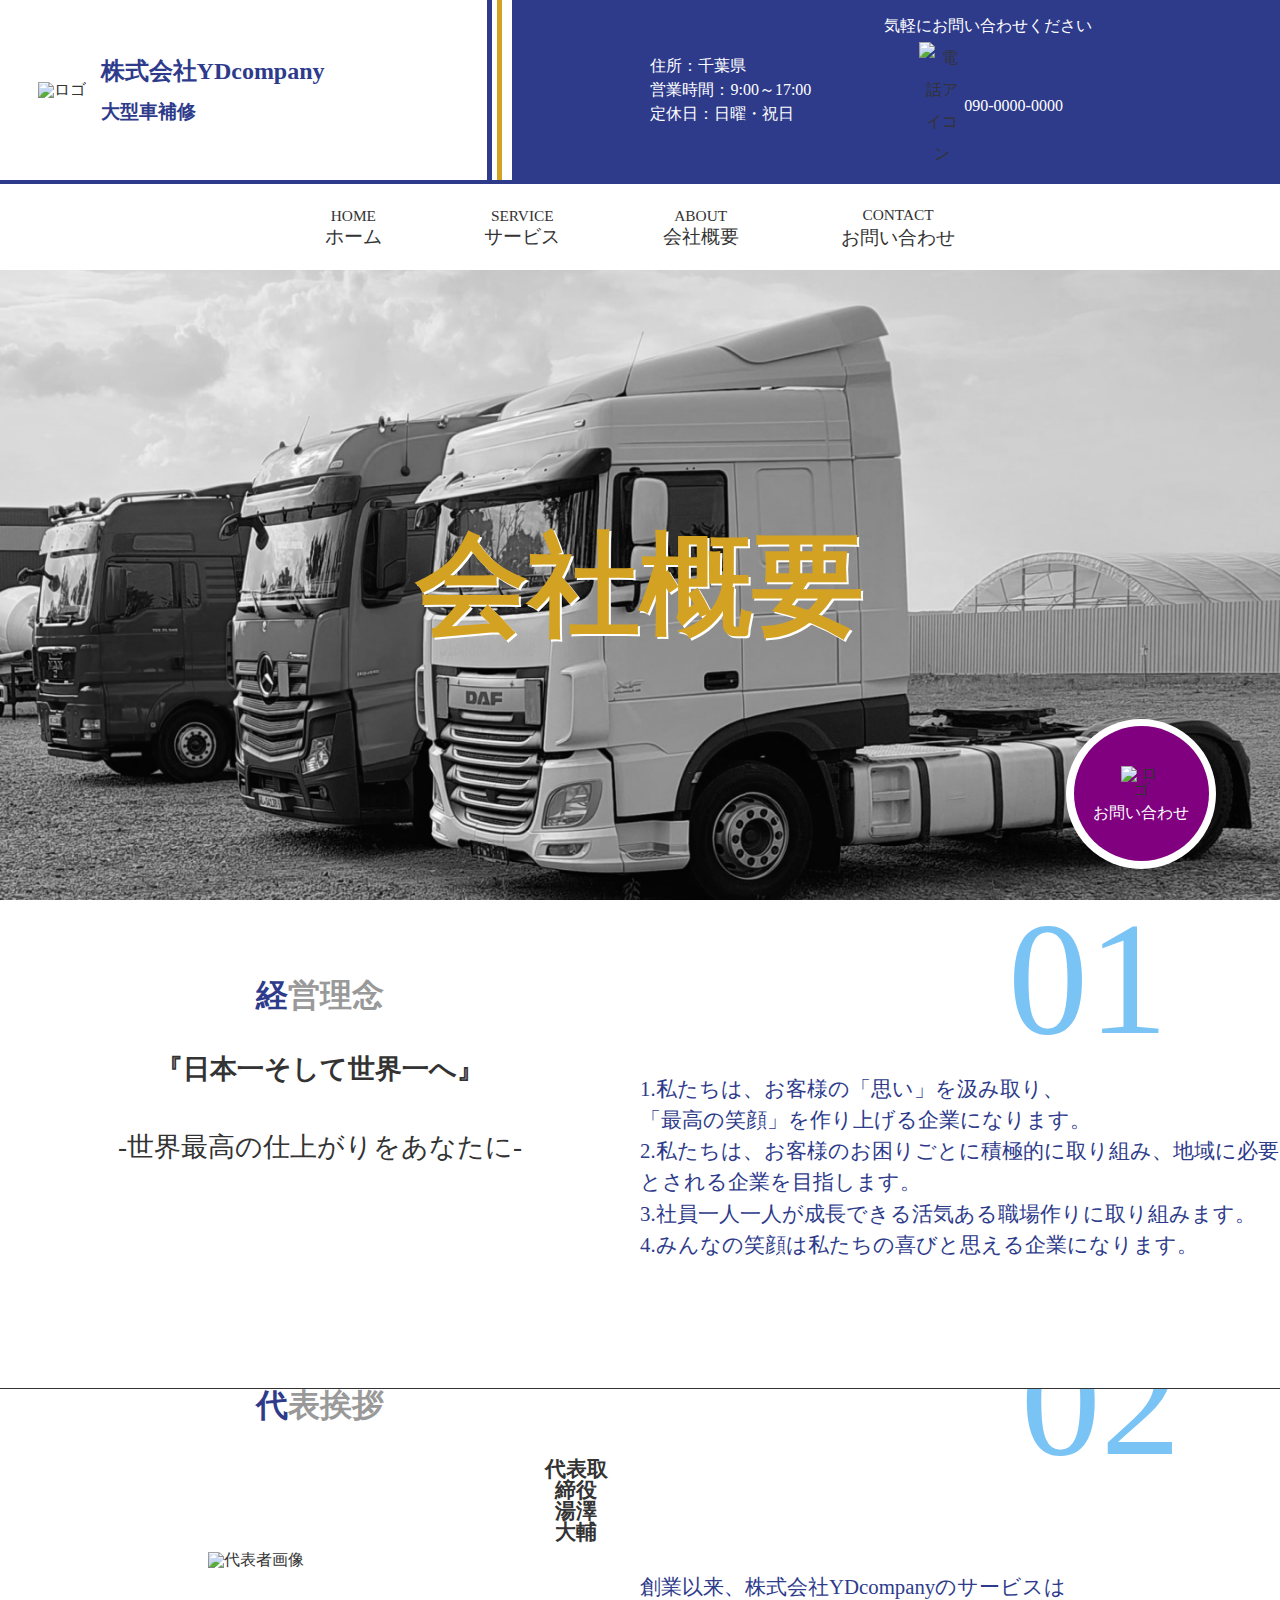
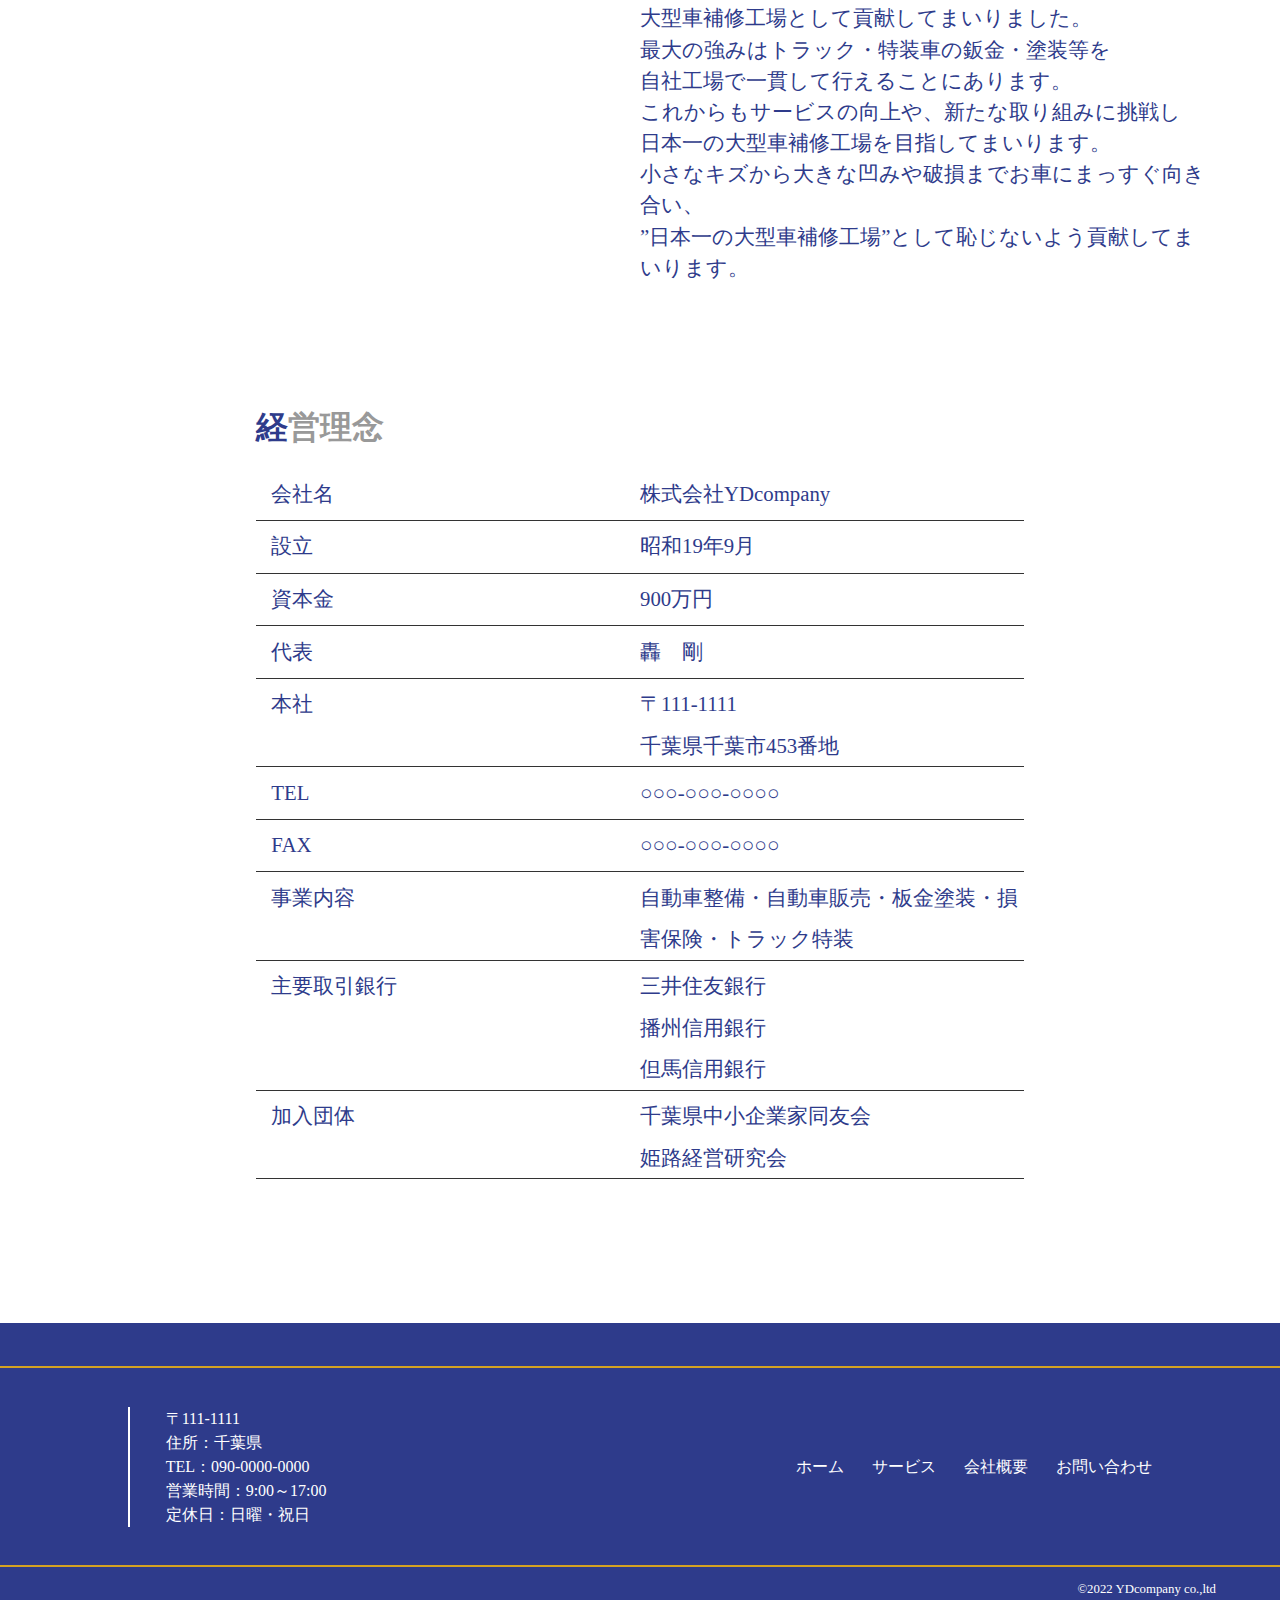
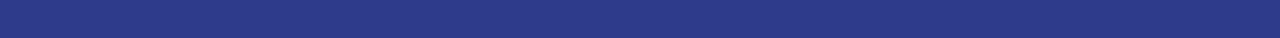
==== commit 06f7ca09: "aboutページ修正" ====
--- a/html/about.html
+++ b/html/about.html
@@ -123,7 +123,7 @@
               <div class="president_img">
                 <img src="../img/service-img.jpg" alt="代表者画像">
               </div>
-              <h3　class="president_name">代表取締役<br>湯澤　大輔</h3>
+              <h3 class="president_name">代表取締役<br>湯澤　大輔</h3>
             </div>
           </div>
           <div class="president_right">
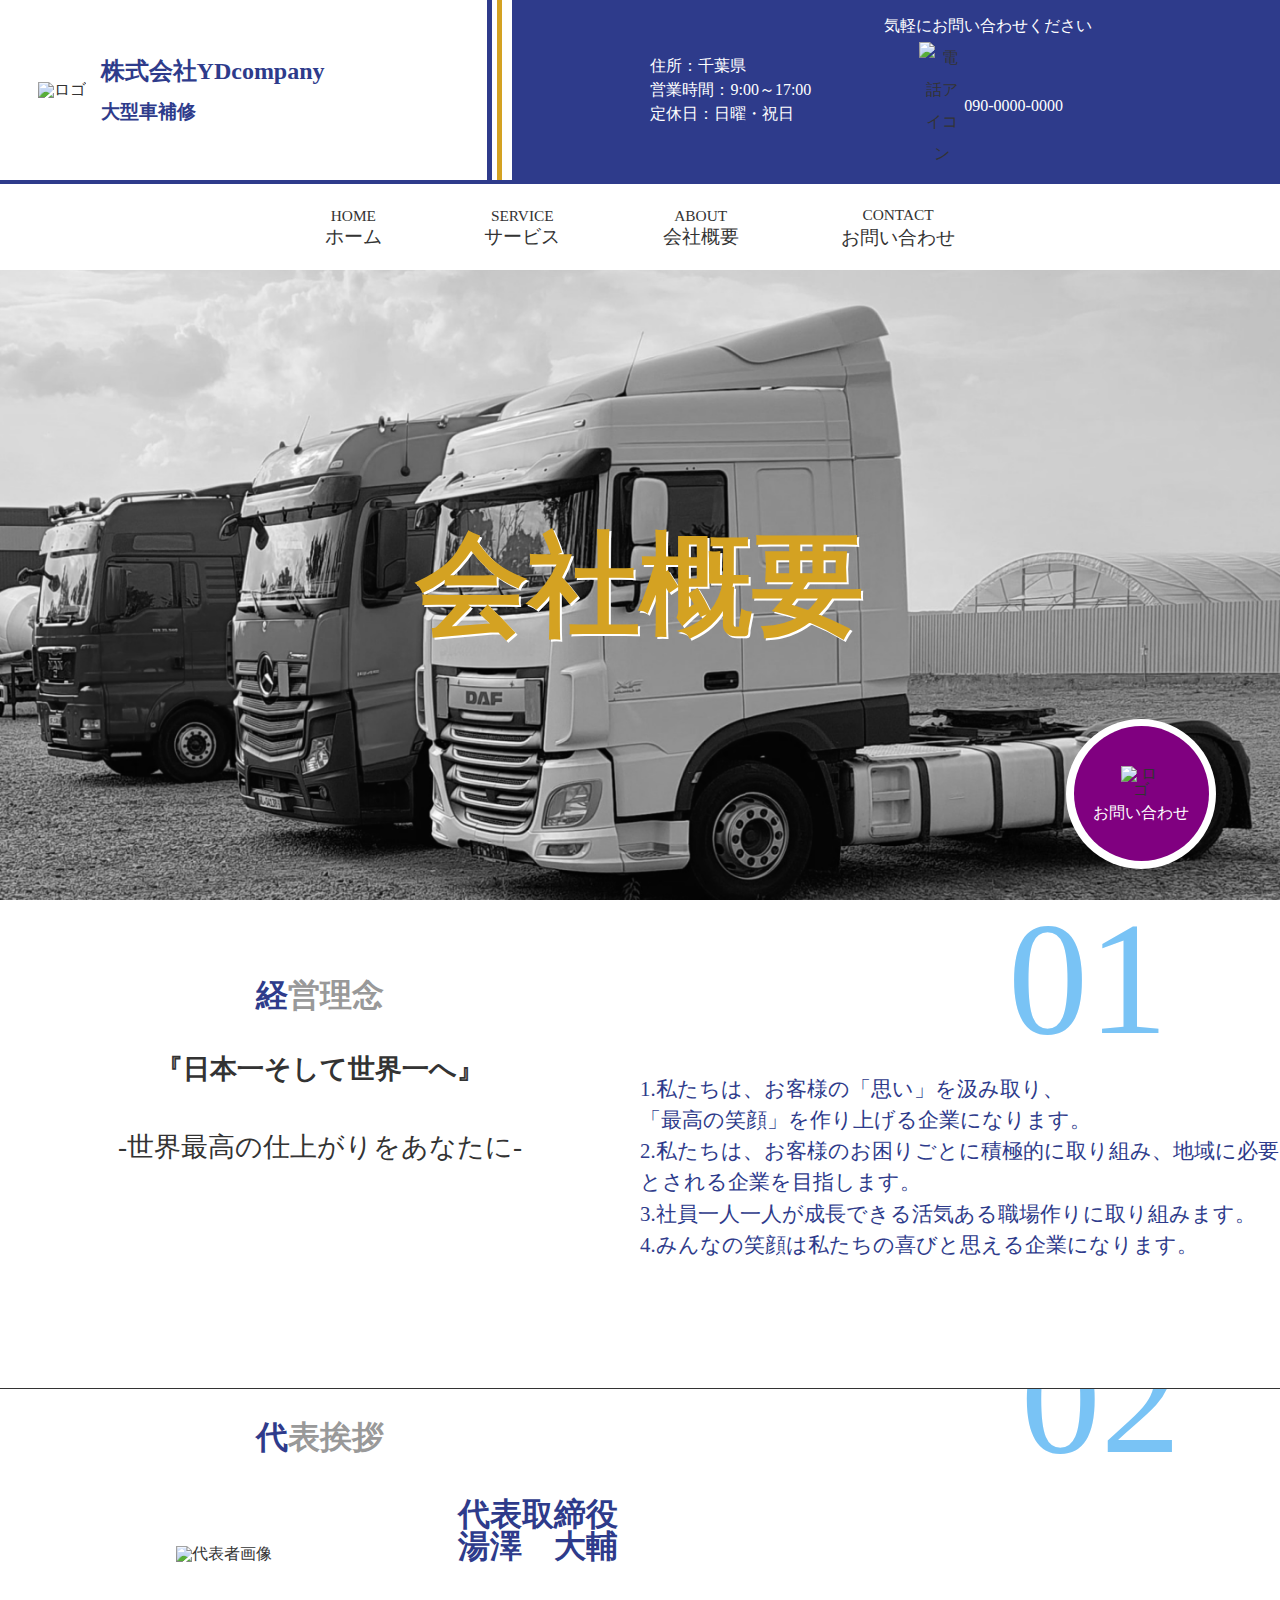
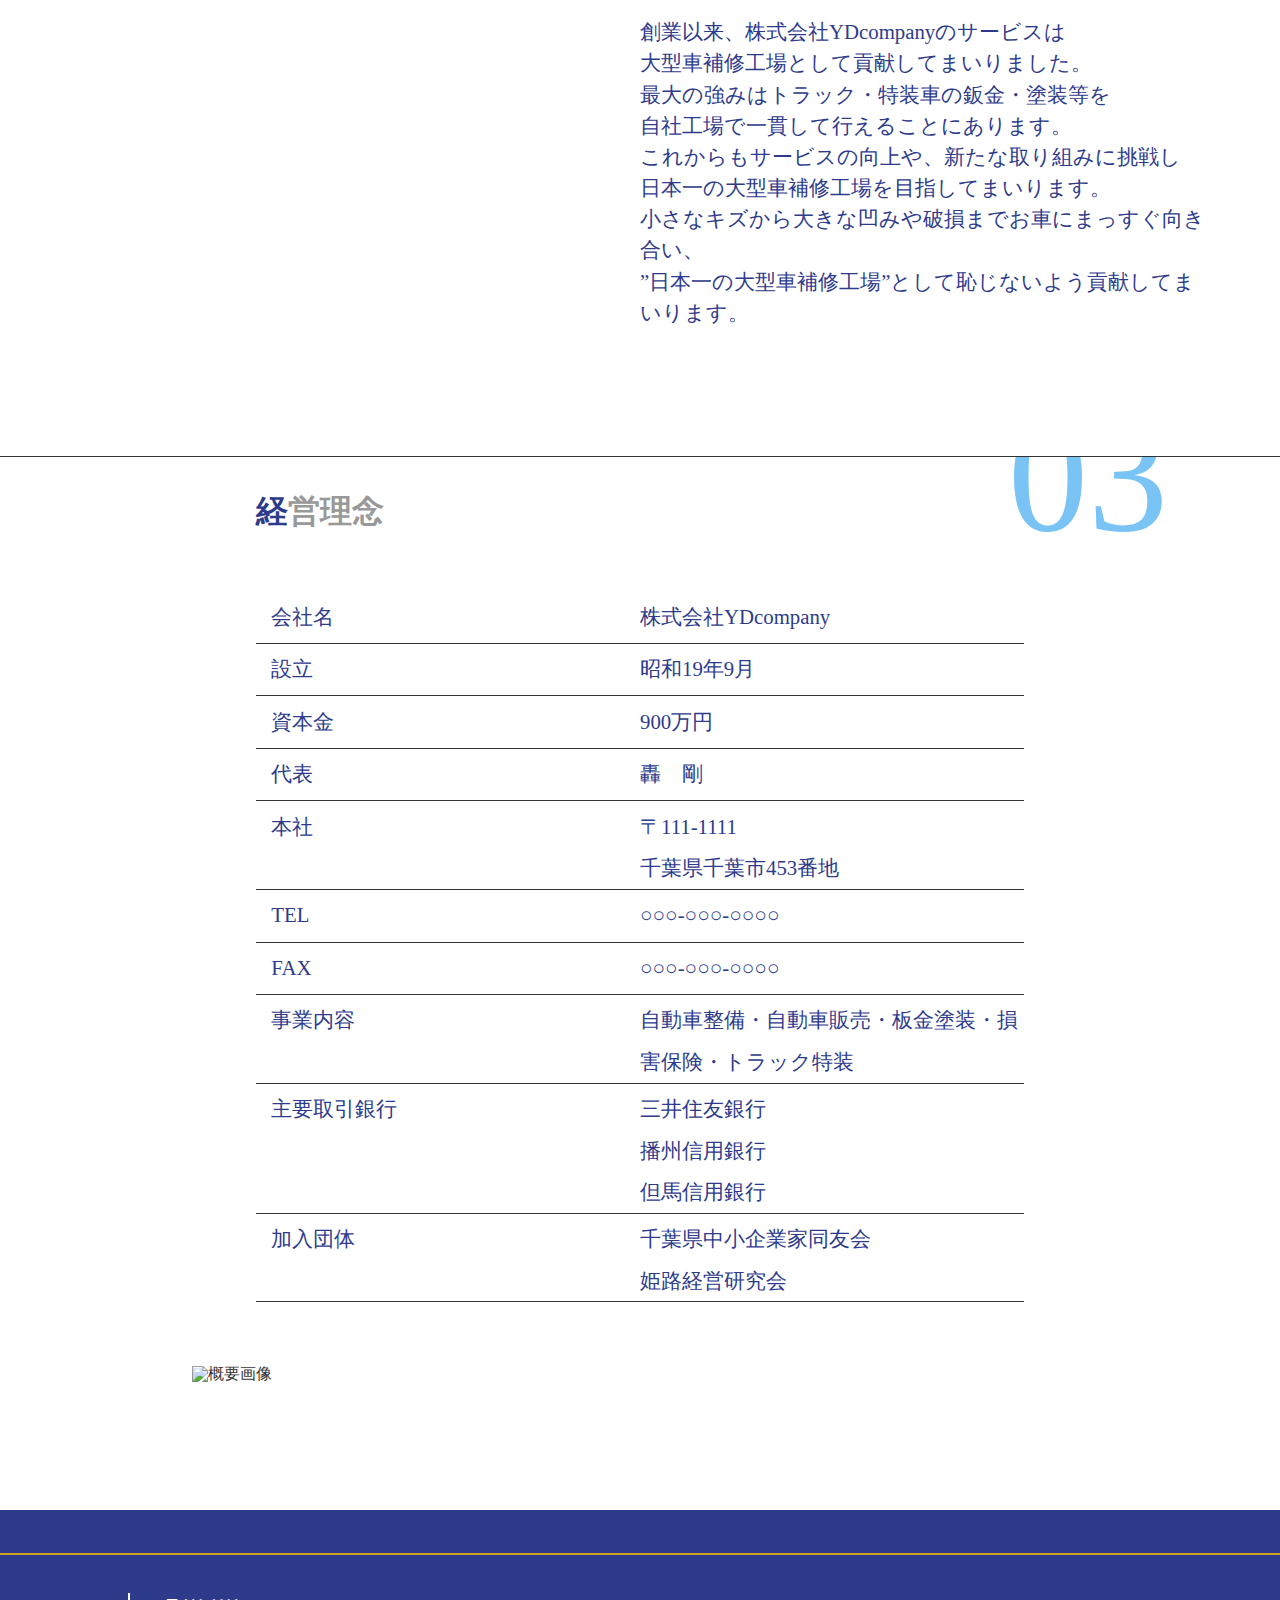
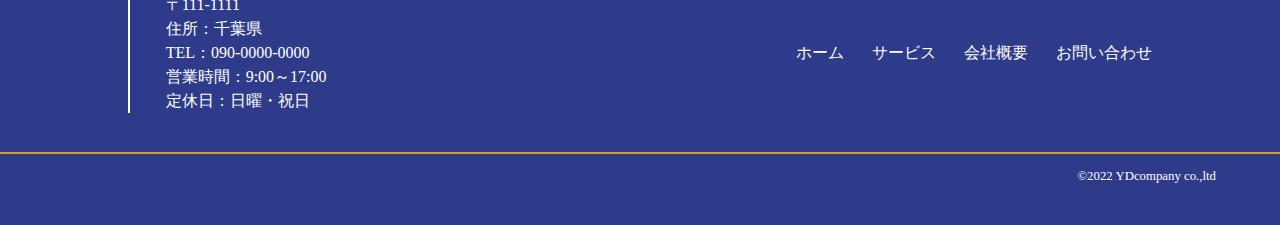
==== commit f8167b49: "serviceページのボタン追加、contactページの画像追加" ====
--- a/html/about.html
+++ b/html/about.html
@@ -181,11 +181,9 @@
             </table>
             <div class="history_img">
               <div class="history_imgInner">
-                <img src="" alt="">
+                <img src="../img/service-img.jpg" alt="概要画像">
               </div>
             </div>
-          </div>
-          <div class="history_right">
           </div>
         </div>
       </section>
--- a/css/style.css
+++ b/css/style.css
@@ -752,6 +752,25 @@
   color: rgb(212, 162, 34);
   font-size: 1.6rem;
 }
+.job_button {
+  position: relative;
+  width: 100%;
+  text-align: center;
+  padding-top: 5%;
+}
+.job_buttonInner {
+  display: inline-block;
+  background: rgb(46, 59, 139);
+  width: 200px;
+}
+.job_buttonInner a {
+  display: block;
+  width: 100%;
+  height: 100%;
+  line-height: 3.5;
+  font-size: 1.3rem;
+  color: #fff;
+}
 
 .info {
   margin-top: 5%;
@@ -1072,6 +1091,7 @@
   font-size: 2rem;
   color: #999;
   margin-bottom: 2%;
+  padding: 5%;
 }
 @media screen and (max-width: 768px) {
   .president_ttl {
@@ -1083,7 +1103,7 @@
 }
 .president_inner {
   width: 100%;
-  height: 55vh;
+  height: 60vh;
   position: relative;
   display: flex;
   overflow: hidden;
@@ -1094,10 +1114,6 @@
   width: 50%;
   text-align: center;
 }
-.president_left h3 {
-  padding: 4%;
-  font-size: 1.3rem;
-}
 .president_left p {
   padding: 1%;
   font-size: 1.3rem;
@@ -1108,14 +1124,16 @@
   align-items: flex-end;
 }
 .president_img {
-  width: 80%;
+  width: 70%;
 }
 .president_img img {
-  width: 80%;
+  width: 90%;
 }
 .president_name {
-  width: 20%;
+  padding-right: 2%;
+  width: 30%;
   font-size: 2rem;
+  color: rgb(46, 59, 139);
 }
 .president_right {
   position: relative;
@@ -1125,7 +1143,7 @@
 .president_right ::before {
   content: "02";
   position: absolute;
-  top: -55%;
+  top: -70%;
   left: 80%;
   transform: translate(-50%, -50%);
   font-size: 10rem;
@@ -1144,6 +1162,7 @@
   margin-bottom: 2%;
   text-align: center;
   width: 50%;
+  padding: 3%;
 }
 @media screen and (max-width: 768px) {
   .history_ttl {
@@ -1153,8 +1172,21 @@
 .history_ttl span {
   color: rgb(46, 59, 139);
 }
+.history_ttl ::before {
+  content: "03";
+  position: absolute;
+  top: 2%;
+  left: 85%;
+  transform: translate(-50%, -50%);
+  font-weight: normal;
+  font-size: 10rem;
+  color: rgb(121, 195, 245);
+}
 .history_inner {
-  width: 100%;
+  position: relative;
+  width: 100%;
+  overflow: hidden;
+  border-top: solid 1px #333;
   margin-top: 10%;
 }
 .history_left table {
@@ -1174,6 +1206,15 @@
   font-size: 1.3rem;
   line-height: 2;
   color: rgb(46, 59, 139);
+}
+.history_img {
+  margin: 0 auto;
+  position: relative;
+  width: 70%;
+  padding-top: 5%;
+}
+.history_img img {
+  width: 100%;
 }
 
 .top {
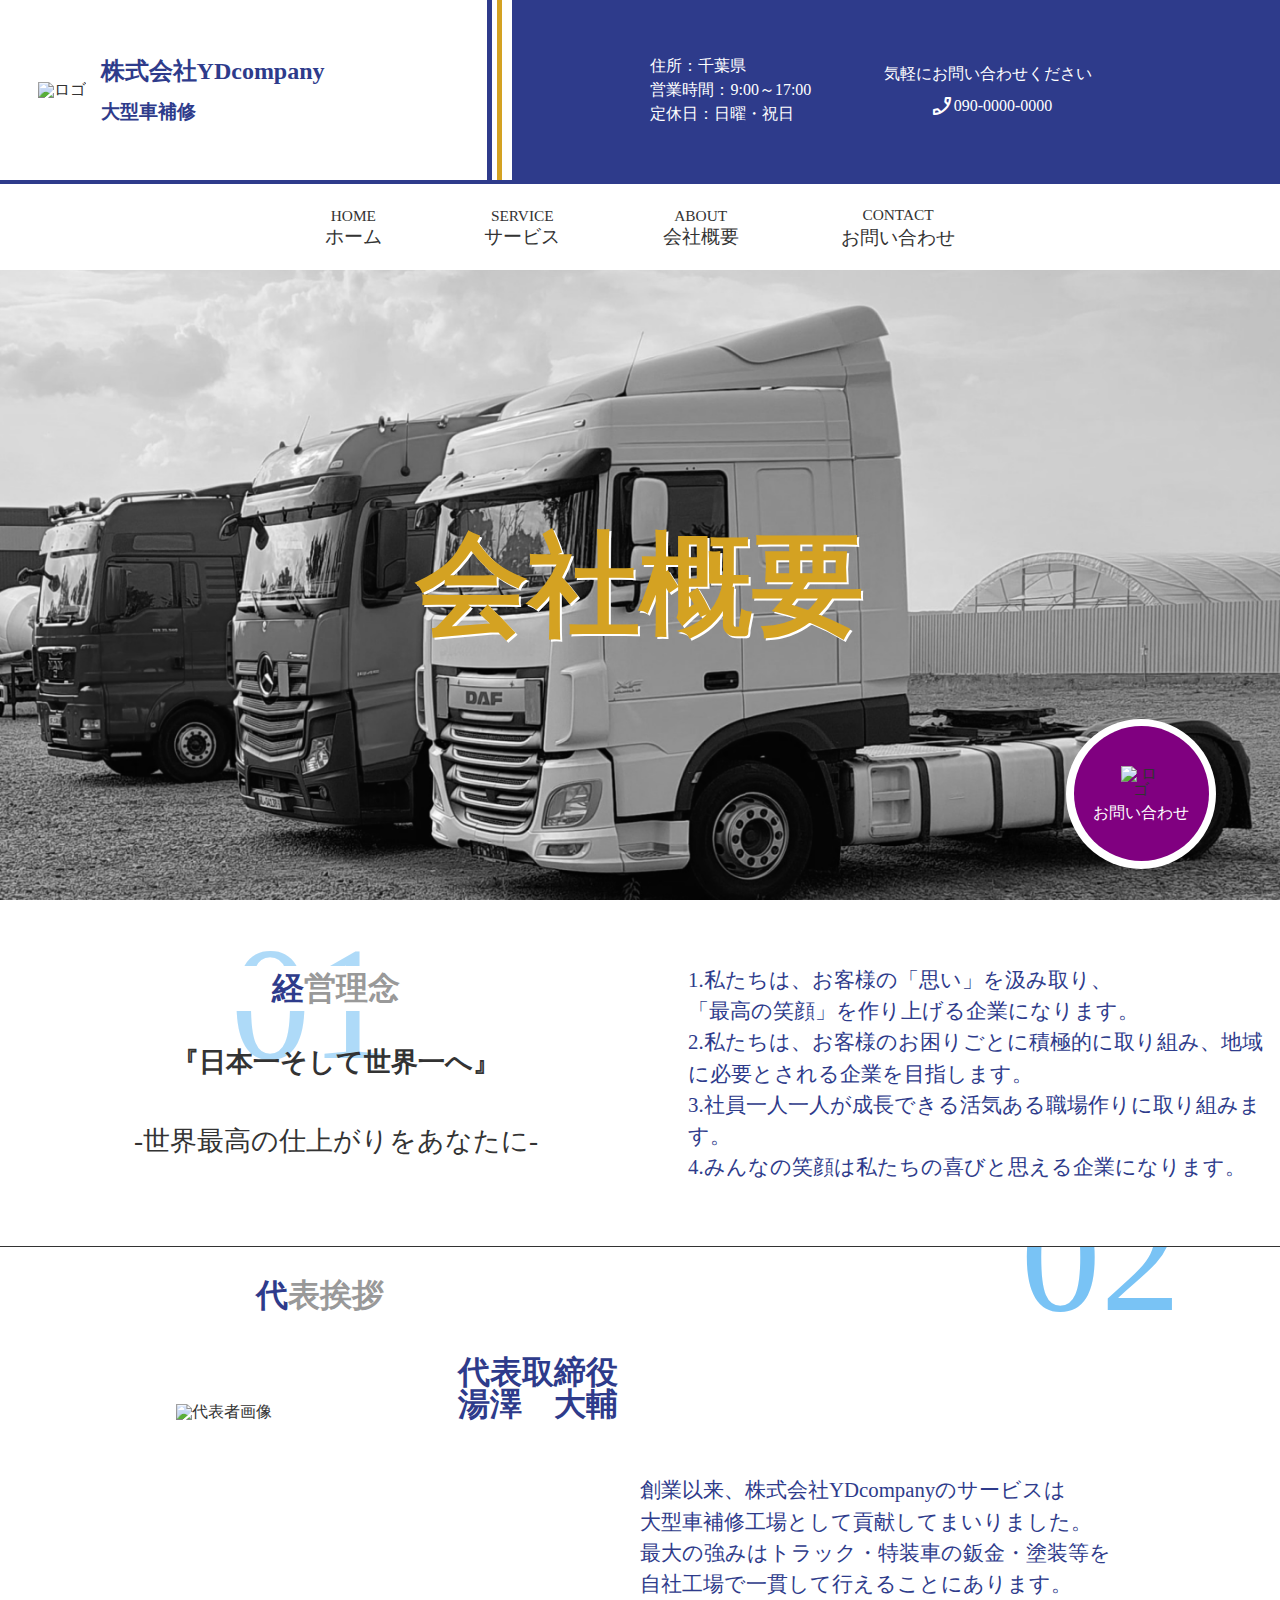
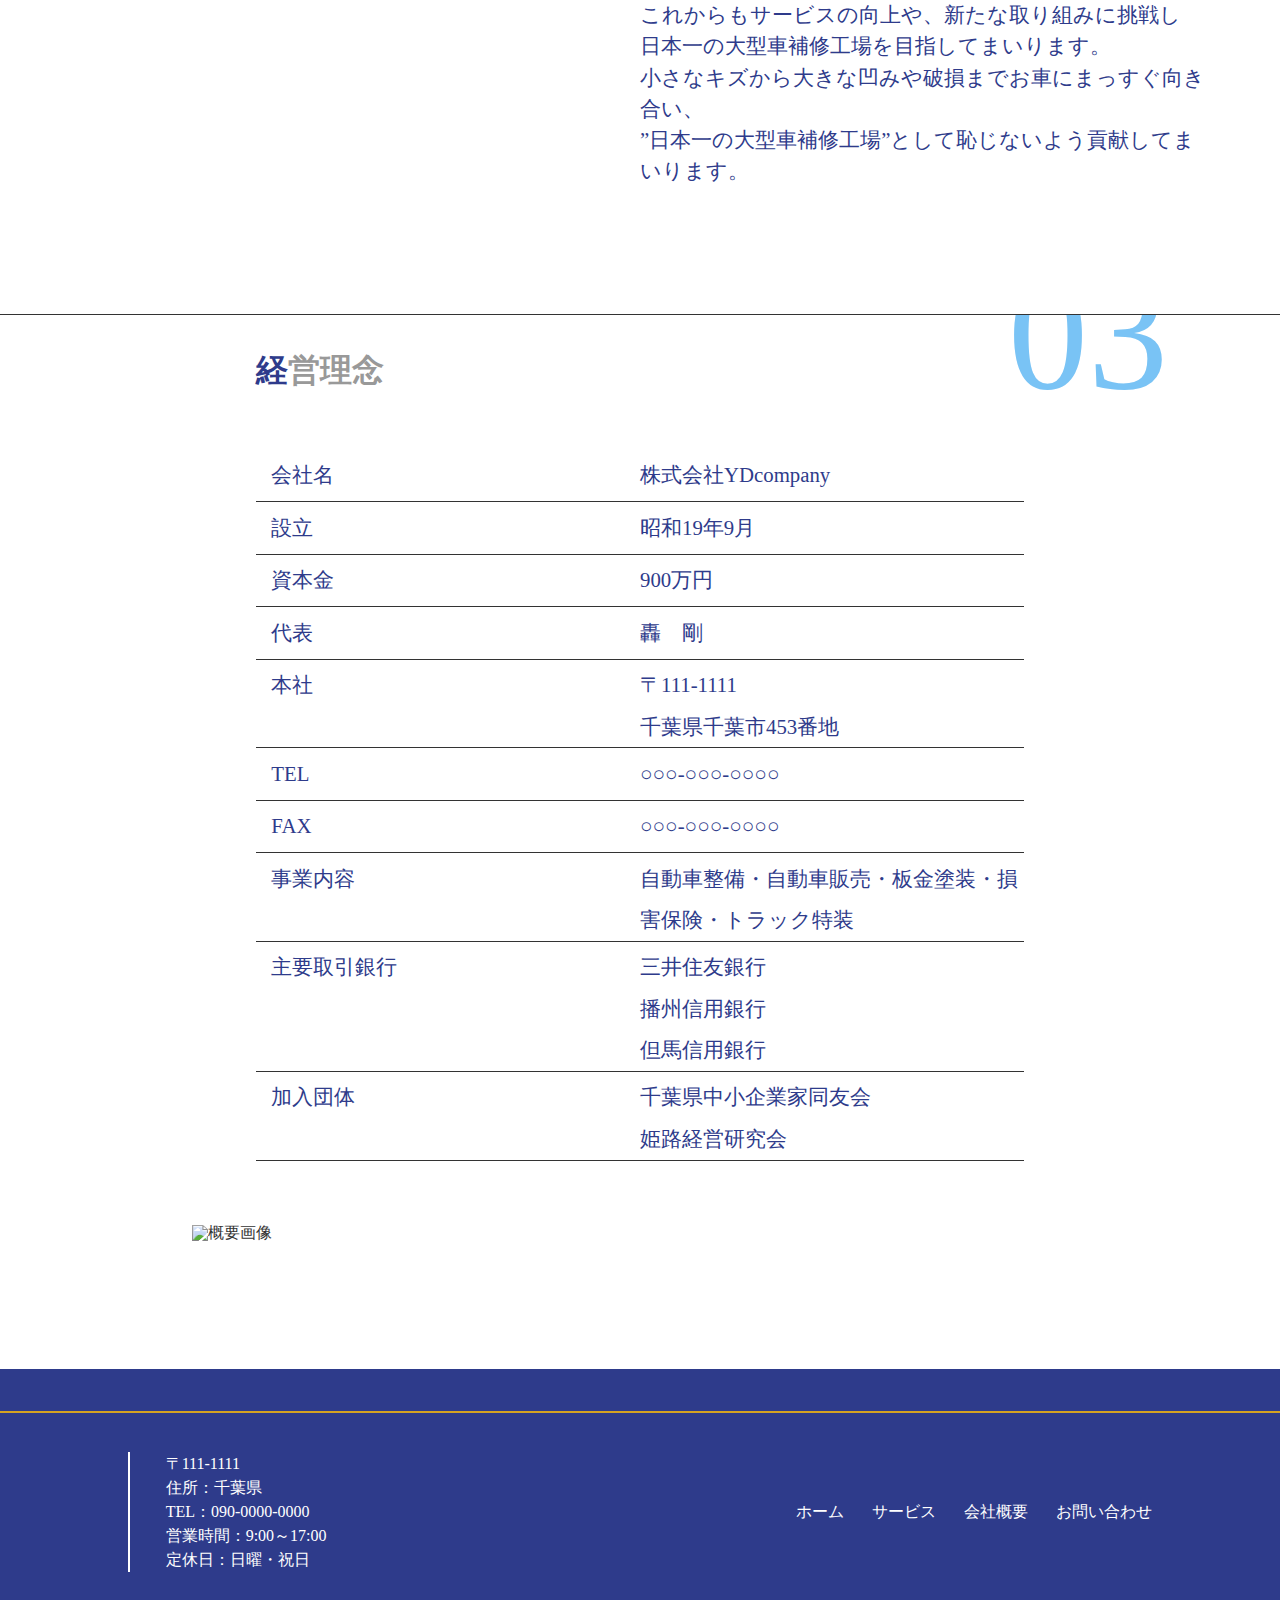
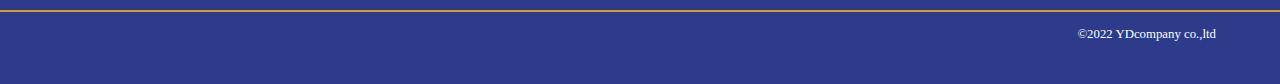
==== commit 121bd8f8: "about 修正" ====
--- a/html/about.html
+++ b/html/about.html
@@ -20,6 +20,7 @@
   <meta property="og:site_name" content="YDcompany">
   <link rel="icon" href="">
   <!--ロゴアイコン-->
+  <link rel="stylesheet" href="https://fonts.googleapis.com/css2?family=Material+Symbols+Outlined:opsz,wght,FILL,GRAD@48,400,0,0" />
   <link rel="stylesheet" type="text/css" href="../css/style.css">
 </head>
 
@@ -28,9 +29,9 @@
     <header class="header">
       <div class="header_inner">
         <div class="header_left">
-          <a href="#">
+          <a href="../index.html">
             <div class="header_logo">
-              <img src="" alt="ロゴ">
+              <img src="./img/icon-flow1.png" alt="ロゴ">
             </div>
             <div class="header_name">
               <h2>株式会社YDcompany</h2>
@@ -56,7 +57,9 @@
           <div class="header_tel">
             <p>気軽にお問い合わせください</p>
             <div class="header_telNumber">
-              <img src="" alt="電話アイコン">
+              <span class="material-symbols-outlined">
+                phone_enabled
+              </span>
               <p>090-0000-0000</p>
             </div>
           </div>
@@ -69,7 +72,7 @@
                 <p class="header_navEn">HOME</p>
                 <p class="header_navJa">ホーム</p>
               </a></li>
-            <li class="header_navItem"><a href="../html/service.html">
+            <li class="header_navItem"><a href="./service.html">
                 <p class="header_navEn">SERVICE</p>
                 <p class="header_navJa">サービス</p>
               </a></li>
@@ -77,7 +80,7 @@
                 <p class="header_navEn">ABOUT</p>
                 <p class="header_navJa">会社概要</p>
               </a></li>
-            <li class="header_navItem"><a href="../html/contact.html">
+            <li class="header_navItem"><a href="./contact.html">
                 <p class="header_navEn">CONTACT</p>
                 <p class="header_navJa">お問い合わせ</p>
               </a></li>
--- a/css/style.css
+++ b/css/style.css
@@ -288,7 +288,7 @@
   width: 100%;
   height: 100%;
   line-height: 2.5;
-  color: rgb(212, 162, 34);
+  color: #d4a222;
   font-weight: bold;
   box-shadow: 0 3px 8px #666;
 }
@@ -348,7 +348,7 @@
   width: 40%;
   height: 20vh;
   padding: 0 3%;
-  box-shadow: inset -10px 0 #fff, inset -15px 0 rgb(212, 162, 34), inset -20px 0 #fff, inset -25px 0 rgb(46, 59, 139);
+  box-shadow: inset -10px 0 #fff, inset -15px 0 #d4a222, inset -20px 0 #fff, inset -25px 0 #2e3b8b;
 }
 @media screen and (max-width: 1024px) {
   .header_left {
@@ -400,11 +400,11 @@
   }
 }
 .header_name h2 {
-  color: rgb(46, 59, 139);
+  color: #2e3b8b;
   font-size: 1.5rem;
 }
 .header_name p {
-  color: rgb(46, 59, 139);
+  color: #2e3b8b;
   font-size: 1.2rem;
   font-weight: bold;
   margin-top: 5%;
@@ -415,7 +415,7 @@
   display: flex;
   justify-content: center;
   align-items: center;
-  background-color: rgb(46, 59, 139);
+  background-color: #2e3b8b;
 }
 @media screen and (max-width: 1024px) {
   .header_right {
@@ -477,7 +477,7 @@
 }
 .header_under {
   height: 10vh;
-  border-top: 4px solid rgb(46, 59, 139);
+  border-top: 4px solid #2e3b8b;
 }
 .header_nav {
   height: 100%;
@@ -494,6 +494,9 @@
 }
 .header_navItem:first-child {
   margin-left: 0;
+}
+.header_navItem:hover {
+  border-bottom: #d4a222 solid 2px;
 }
 .header_nav a {
   font-size: 1.2rem;
@@ -512,7 +515,7 @@
 
 .footer {
   margin-top: 10%;
-  background: rgb(46, 59, 139);
+  background: #2e3b8b;
   height: 35vh;
   display: flex;
   justify-content: center;
@@ -529,9 +532,9 @@
   display: flex;
   justify-content: space-between;
   align-items: center;
-  background: rgb(46, 59, 139);
-  border-top: 2px solid rgb(212, 162, 34);
-  border-bottom: 2px solid rgb(212, 162, 34);
+  background: #2e3b8b;
+  border-top: 2px solid #d4a222;
+  border-bottom: 2px solid #d4a222;
   padding: 3% 10%;
 }
 @media screen and (max-width: 480px) {
@@ -621,7 +624,7 @@
   display: flex;
   width: 100%;
   height: 100vh;
-  background: rgb(46, 59, 139);
+  background: #2e3b8b;
   overflow: hidden;
 }
 .copy_left {
@@ -693,7 +696,7 @@
   color: white;
 }
 .copy_contain span {
-  color: rgb(212, 162, 34);
+  color: #d4a222;
   font-size: 1.7rem;
 }
 
@@ -718,7 +721,7 @@
   white-space: nowrap;
   padding: 1% 3%;
   margin: 1% auto;
-  background: rgb(46, 59, 139);
+  background: #2e3b8b;
 }
 .job_ttl h3 {
   color: white;
@@ -741,7 +744,7 @@
   bottom: 0%;
   padding: 3% 6%;
   line-height: 2;
-  background: rgb(46, 59, 139);
+  background: #2e3b8b;
   z-index: 1;
 }
 .job_contentTxt p {
@@ -749,7 +752,7 @@
   font-size: 1.3rem;
 }
 .job_contentTxt p span {
-  color: rgb(212, 162, 34);
+  color: #d4a222;
   font-size: 1.6rem;
 }
 .job_button {
@@ -760,7 +763,7 @@
 }
 .job_buttonInner {
   display: inline-block;
-  background: rgb(46, 59, 139);
+  background: #2e3b8b;
   width: 200px;
 }
 .job_buttonInner a {
@@ -776,7 +779,7 @@
   margin-top: 5%;
 }
 .info_inner {
-  background: rgb(46, 59, 139);
+  background: #2e3b8b;
   text-align: center;
   padding: 3% 0;
 }
@@ -806,17 +809,17 @@
   }
 }
 .tell_ttl span {
-  color: rgb(46, 59, 139);
+  color: #2e3b8b;
 }
 .tell_txt {
   width: 90%;
   margin: 0 auto;
-  background: rgb(233, 233, 233);
+  background: #e9e9e9;
   text-align: center;
   padding: 3% 0;
 }
 .tell_txtName {
-  color: rgb(46, 59, 139);
+  color: #2e3b8b;
   font-size: 1.2rem;
 }
 .tell_txtTel {
@@ -855,12 +858,12 @@
   }
 }
 .mail_ttl span {
-  color: rgb(46, 59, 139);
+  color: #2e3b8b;
 }
 .mail_form {
   width: 90%;
   margin: 0 auto;
-  background: rgb(233, 233, 233);
+  background: #e9e9e9;
   padding: 3% 5%;
 }
 @media screen and (max-width: 768px) {
@@ -903,7 +906,7 @@
   transform: translate(-50%, -50%);
   display: inline-block;
   background: #fff;
-  color: rgb(235, 34, 34);
+  color: #eb2222;
   font-size: 1.2rem;
   padding: 1%;
 }
@@ -932,7 +935,7 @@
   width: 50%;
   font-size: 1.2rem;
   padding: 1%;
-  background: rgb(121, 195, 245);
+  background: #79c3f5;
   border: none;
 }
 @media screen and (max-width: 768px) {
@@ -942,14 +945,14 @@
 }
 .mail_formItem select:focus {
   background: #fff;
-  border: 2px solid rgb(121, 195, 245);
+  border: 2px solid #79c3f5;
   outline: 0;
 }
 .mail_formItem input {
   width: 50%;
   padding: 1%;
   font-size: 1.2rem;
-  background: rgb(121, 195, 245);
+  background: #79c3f5;
   position: relative;
   border: none;
 }
@@ -960,12 +963,12 @@
 }
 .mail_formItem input:focus {
   background: #fff;
-  border: 2px solid rgb(112, 181, 228);
+  border: 2px solid #70b5e4;
   outline: 0;
 }
 .mail_formItem textarea {
   width: 50%;
-  background: rgb(121, 195, 245);
+  background: #79c3f5;
   font-size: 1.2rem;
   border: none;
 }
@@ -976,7 +979,7 @@
 }
 .mail_formItem textarea:focus {
   background: #fff;
-  border: 2px solid rgb(121, 195, 245);
+  border: 2px solid #79c3f5;
   outline: 0;
 }
 .mail_form p {
@@ -1001,12 +1004,12 @@
   text-align: center;
   cursor: pointer;
   padding: 1% 5%;
-  background: rgb(46, 59, 139);
+  background: #2e3b8b;
   color: #fff;
   line-height: 1em;
   transition: 0.3s;
   box-shadow: 6px 6px 3px #666;
-  border: 2px solid rgb(46, 59, 139);
+  border: 2px solid #2e3b8b;
   position: relative;
   left: 50%;
   transform: translateX(-50%);
@@ -1018,7 +1021,7 @@
 }
 .mail_formBtn:hover {
   box-shadow: unset;
-  color: rgb(46, 59, 139);
+  color: #2e3b8b;
   background: #fff;
   border: unset;
 }
@@ -1044,20 +1047,34 @@
   }
 }
 .ideal_ttl span {
-  color: rgb(46, 59, 139);
+  color: #2e3b8b;
 }
 .ideal_inner {
   width: 100%;
-  height: 40vh;
+  display: flex;
+  justify-content: space-around;
+  align-items: center;
+  padding: 5% 0;
   position: relative;
-  display: flex;
   overflow: hidden;
-  align-items: center;
-  margin-bottom: 10%;
+}
+.ideal_inner::before {
+  content: "01";
+  display: inline-block;
+  position: absolute;
+  font-size: 10rem;
+  color: #79c3f5;
+  opacity: 0.6;
+  left: 18%;
+  top: 7%;
+  z-index: -1;
 }
 .ideal_left {
   width: 50%;
   text-align: center;
+}
+.ideal_left h2 {
+  background-color: #fff;
 }
 .ideal_left h3 {
   padding: 4%;
@@ -1071,19 +1088,8 @@
   width: 45%;
   line-height: 1.5;
 }
-.ideal_right ::before {
-  content: "01";
-  position: absolute;
-  top: -50%;
-  left: 70%;
-  transform: translate(-50%, -50%);
-  font-size: 10rem;
-  color: rgb(121, 195, 245);
-}
 .ideal_right p {
-  position: absolute;
-  bottom: 0;
-  color: rgb(46, 59, 139);
+  color: #2e3b8b;
   font-size: 1.3rem;
 }
 
@@ -1099,7 +1105,7 @@
   }
 }
 .president_ttl span {
-  color: rgb(46, 59, 139);
+  color: #2e3b8b;
 }
 .president_inner {
   width: 100%;
@@ -1133,7 +1139,7 @@
   padding-right: 2%;
   width: 30%;
   font-size: 2rem;
-  color: rgb(46, 59, 139);
+  color: #2e3b8b;
 }
 .president_right {
   position: relative;
@@ -1147,12 +1153,12 @@
   left: 80%;
   transform: translate(-50%, -50%);
   font-size: 10rem;
-  color: rgb(121, 195, 245);
+  color: #79c3f5;
 }
 .president_right p {
   position: absolute;
   bottom: 0;
-  color: rgb(46, 59, 139);
+  color: #2e3b8b;
   font-size: 1.3rem;
 }
 
@@ -1170,7 +1176,7 @@
   }
 }
 .history_ttl span {
-  color: rgb(46, 59, 139);
+  color: #2e3b8b;
 }
 .history_ttl ::before {
   content: "03";
@@ -1180,7 +1186,7 @@
   transform: translate(-50%, -50%);
   font-weight: normal;
   font-size: 10rem;
-  color: rgb(121, 195, 245);
+  color: #79c3f5;
 }
 .history_inner {
   position: relative;
@@ -1200,12 +1206,12 @@
   font-size: 1.3rem;
   width: 50%;
   padding: 2%;
-  color: rgb(46, 59, 139);
+  color: #2e3b8b;
 }
 .history_left table tr td:nth-child(2) {
   font-size: 1.3rem;
   line-height: 2;
-  color: rgb(46, 59, 139);
+  color: #2e3b8b;
 }
 .history_img {
   margin: 0 auto;
@@ -1241,7 +1247,7 @@
 .top_copy {
   font-size: 3.5rem;
   text-shadow: #fff 2px 2px;
-  color: rgb(212, 162, 34);
+  color: #d4a222;
 }
 @media screen and (max-width: 1024px) {
   .top_copy {
@@ -1262,7 +1268,7 @@
   }
 }
 .top_copy span {
-  color: rgb(212, 162, 34);
+  color: #d4a222;
   font-size: 2em;
 }
 @media screen and (max-width: 768px) {
@@ -1371,7 +1377,7 @@
   }
 }
 .service_ttl span {
-  color: rgb(46, 59, 139);
+  color: #2e3b8b;
 }
 @media screen and (max-width: 768px) {
   .service_ttl {
@@ -1401,7 +1407,7 @@
 }
 .service_item {
   width: 50%;
-  background: rgb(46, 59, 139);
+  background: #2e3b8b;
   clip-path: polygon(0 0, 85% 0, 95% 100%, 0% 100%);
   font-size: 1.5rem;
   line-height: 3;
@@ -1450,7 +1456,7 @@
   font-size: 2rem;
   color: #999;
   margin-bottom: 2%;
-  color: rgb(46, 59, 139);
+  color: #2e3b8b;
 }
 @media screen and (max-width: 768px) {
   .frow_ttl {
@@ -1458,7 +1464,7 @@
   }
 }
 .frow_ttl span {
-  color: rgb(46, 59, 139);
+  color: #2e3b8b;
 }
 @media screen and (max-width: 480px) {
   .frow_ttl {
@@ -1479,7 +1485,7 @@
   position: relative;
   width: 12%;
   height: 400px;
-  background: rgb(46, 59, 139);
+  background: #2e3b8b;
   clip-path: polygon(70% 0, 100% 50%, 70% 100%, 0 100%, 0 0);
   color: #fff;
 }
@@ -1641,11 +1647,11 @@
   }
 }
 .about_ttl span {
-  color: rgb(46, 59, 139);
+  color: #2e3b8b;
 }
 .about_bg {
   position: relative;
-  background-color: rgb(121, 195, 245);
+  background-color: #79c3f5;
   opacity: 0.8;
   height: 230px;
 }
@@ -1752,7 +1758,7 @@
 }
 .about_txtTtl {
   font-size: 2rem;
-  color: rgb(46, 59, 139);
+  color: #2e3b8b;
   margin-bottom: 5%;
 }
 .about_ex {
@@ -1785,7 +1791,7 @@
   }
 }
 .contact_ttl span {
-  color: rgb(46, 59, 139);
+  color: #2e3b8b;
 }
 .contact_box {
   display: flex;
@@ -1798,7 +1804,7 @@
   }
 }
 .contact_left, .contact_right {
-  background: rgb(233, 233, 233);
+  background: #e9e9e9;
   width: 40%;
   height: 250px;
   padding: 2%;
@@ -1815,8 +1821,8 @@
 }
 .contact_leftTtl, .contact_rightTtl {
   font-size: 1.3rem;
-  color: rgb(46, 59, 139);
-  border-bottom: 1px solid rgb(212, 162, 34);
+  color: #2e3b8b;
+  border-bottom: 1px solid #d4a222;
   width: 65%;
   margin: 0 auto;
 }
@@ -1826,7 +1832,7 @@
   }
 }
 .contact_leftTtl span, .contact_rightTtl span {
-  color: rgb(46, 59, 139);
+  color: #2e3b8b;
   font-size: 1.8rem;
 }
 .contact_txt, .contact_mail {
@@ -1850,7 +1856,7 @@
   opacity: 0.6;
 }
 .contact_name {
-  color: rgb(46, 59, 139);
+  color: #2e3b8b;
   font-size: 1.2rem;
 }
 .contact_tel {
@@ -1873,3 +1879,5 @@
 .contact_time {
   font-size: 1.2rem;
 }
+
+/*# sourceMappingURL=style.css.map */
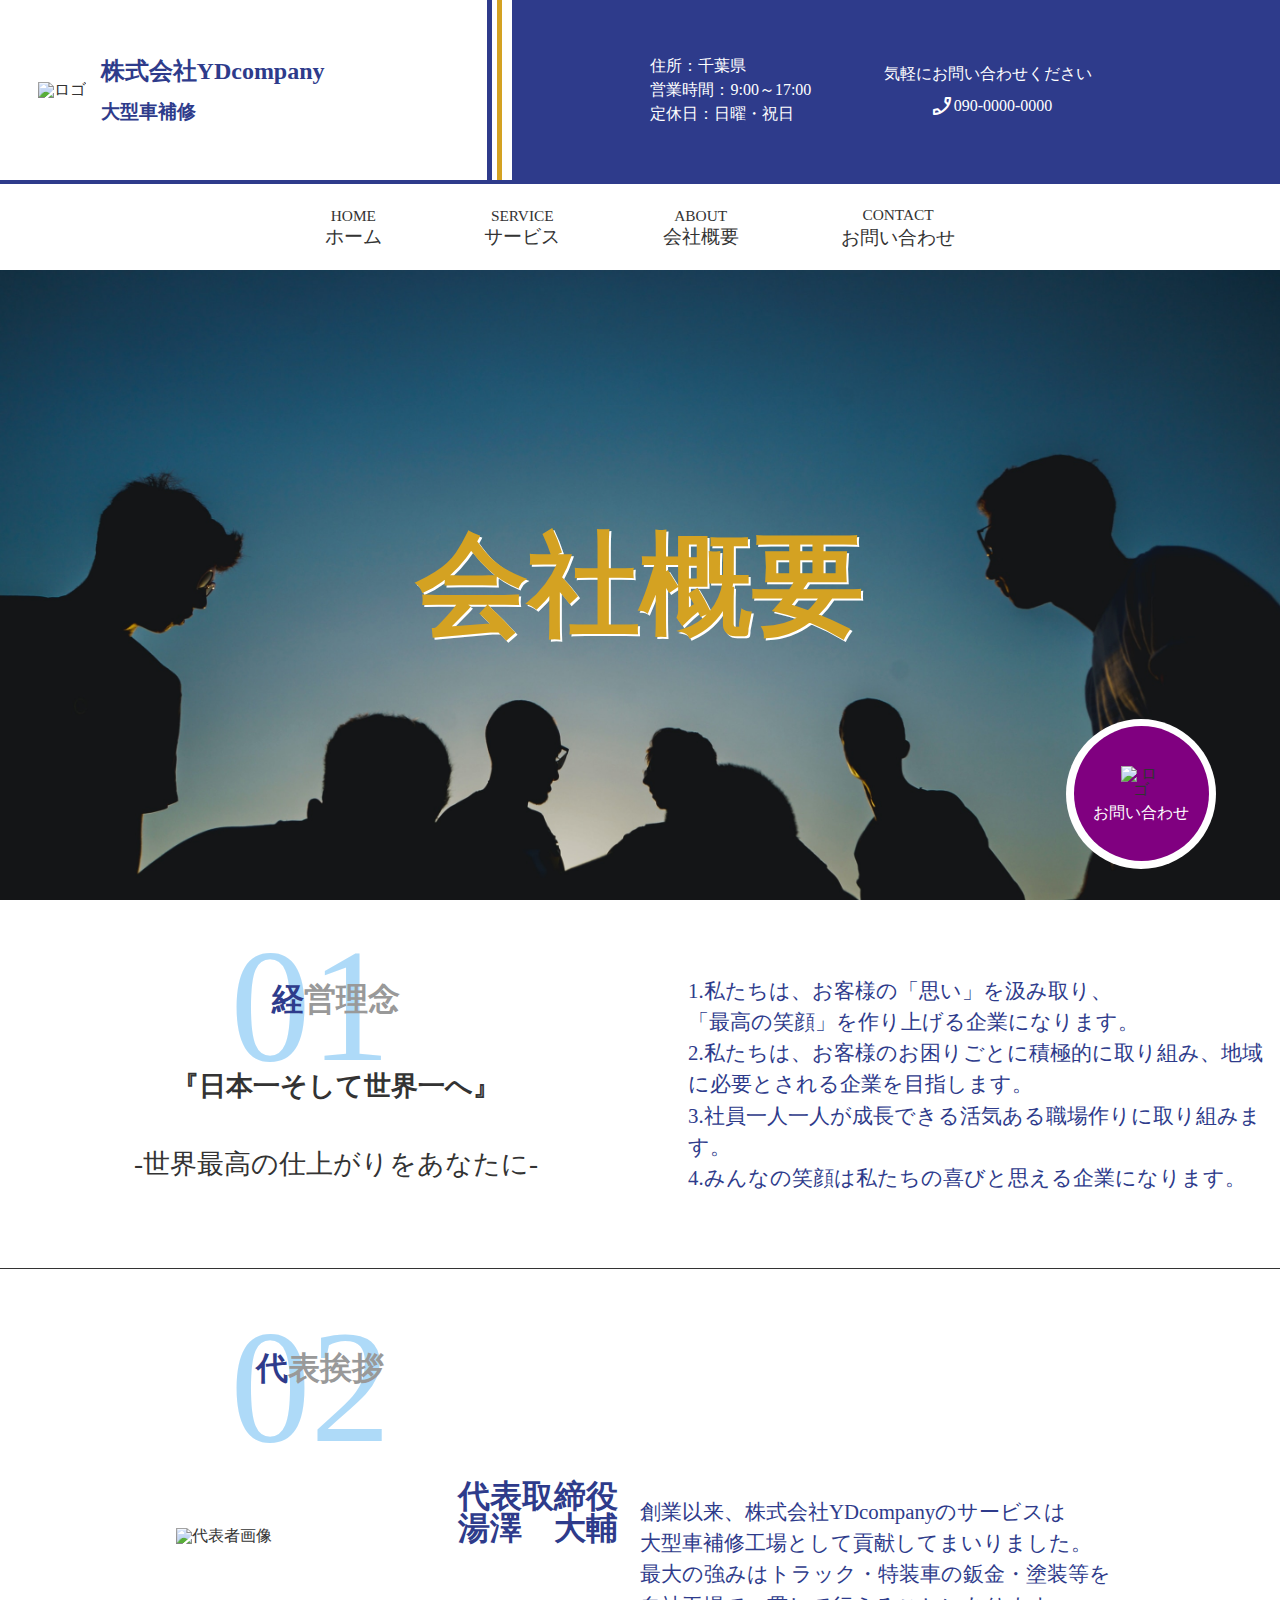
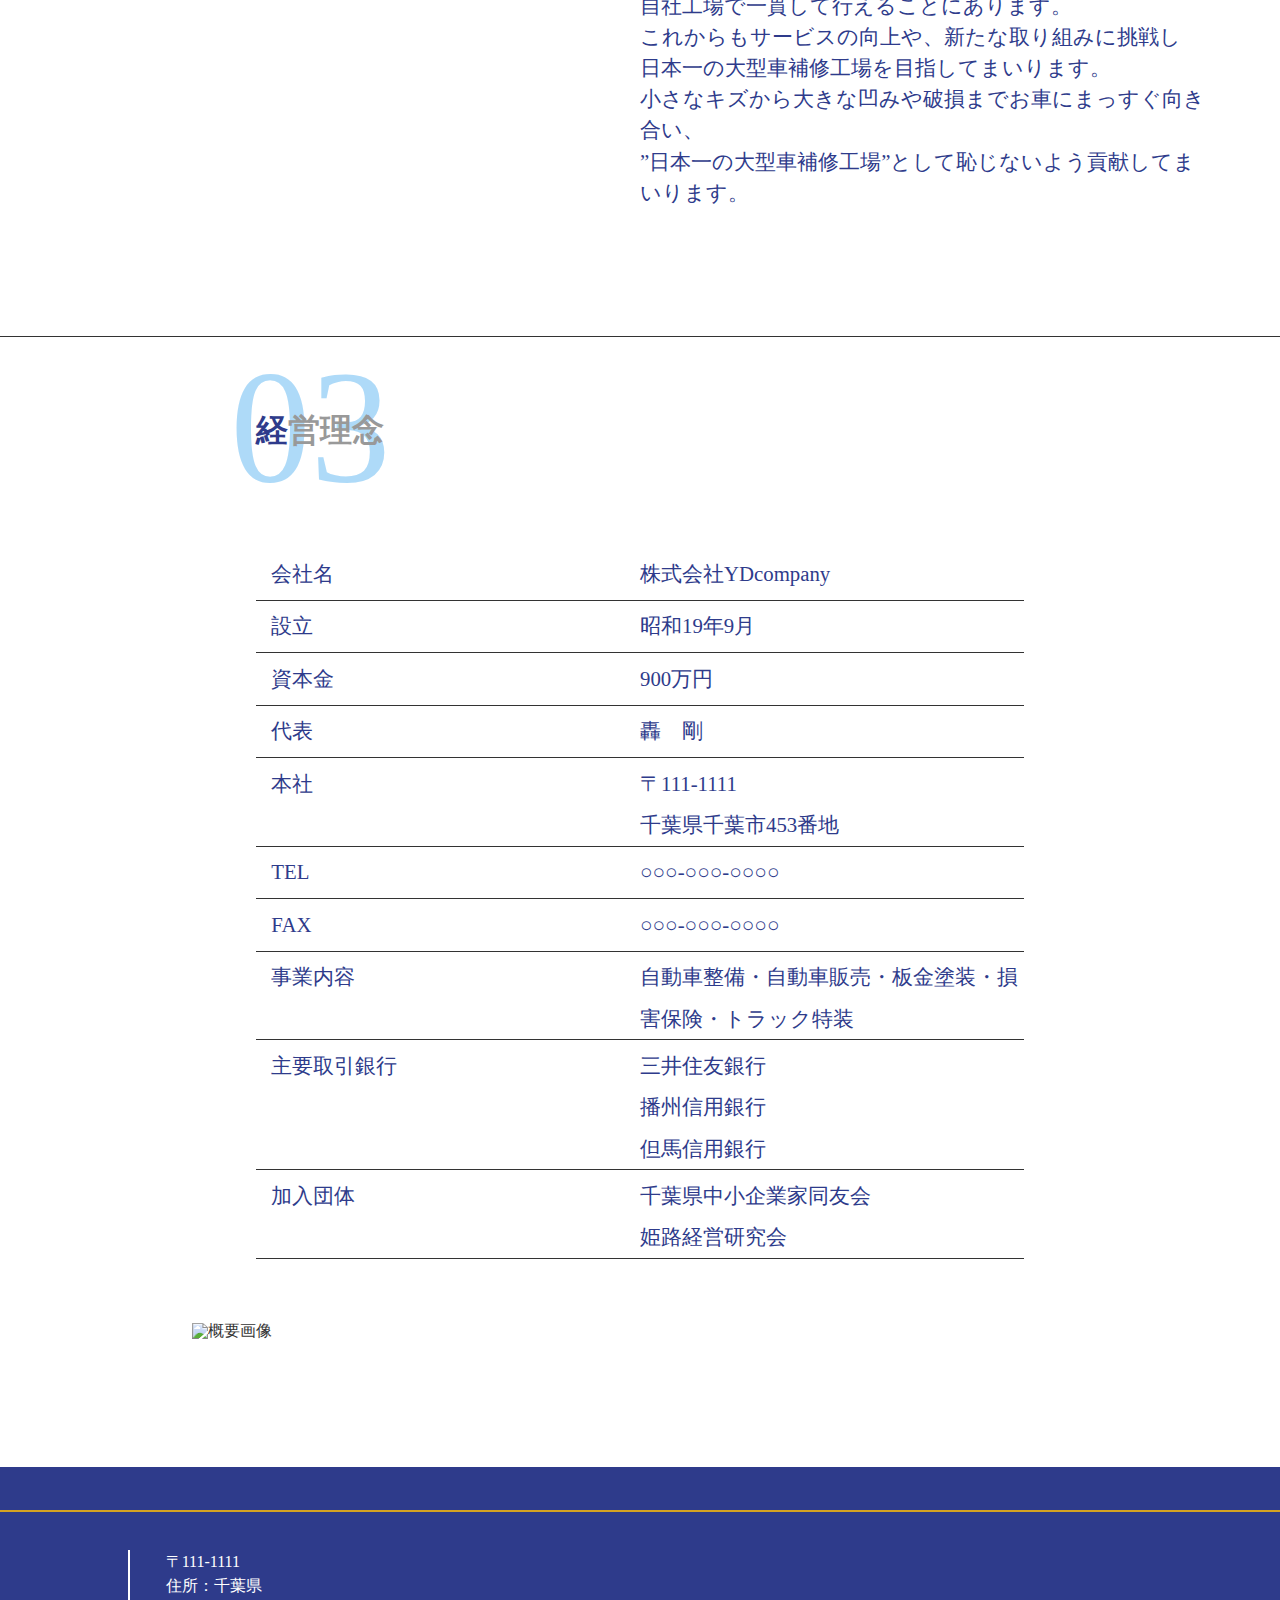
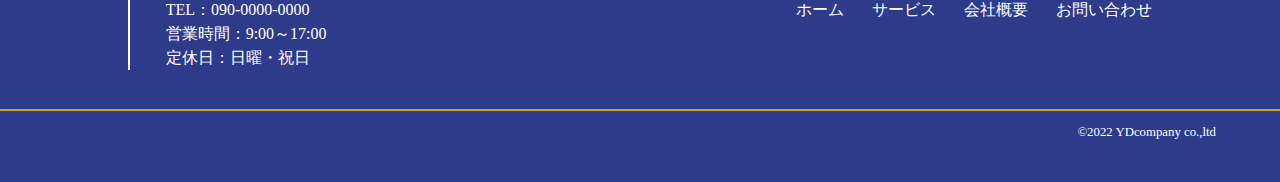
==== commit c7c5e92a: "画像追加＆変更" ====
--- a/html/about.html
+++ b/html/about.html
@@ -90,7 +90,7 @@
     </header>
     <main>
       <section class="top">
-        <div class="top_inner">
+        <div class="about-top_inner">
           <div class="top_txt">
             <h1 class="top_copy"><span>会社概要</span></h1>
           </div>
--- a/css/style.css
+++ b/css/style.css
@@ -619,6 +619,16 @@
   font-size: 0.8rem;
 }
 
+.service-top_inner {
+  position: relative;
+  width: 100%;
+  height: 100%;
+  background: url(../img/service-top.png);
+  background-position: center;
+  background-size: cover;
+  background-repeat: no-repeat;
+}
+
 .copy_inner {
   position: relative;
   display: flex;
@@ -699,6 +709,11 @@
   color: #d4a222;
   font-size: 1.7rem;
 }
+@media screen and (max-width: 1024px) {
+  .copy_contain span {
+    font-size: 1.4rem;
+  }
+}
 
 .jobInner {
   width: 100%;
@@ -727,39 +742,91 @@
   color: white;
   font-size: 3rem;
 }
+@media screen and (max-width: 768px) {
+  .job_ttl h3 {
+    font-size: 2rem;
+  }
+}
 .job_content {
   position: relative;
   width: 100%;
   height: 100vh;
+}
+@media screen and (max-width: 1024px) {
+  .job_content {
+    height: 115vh;
+  }
+}
+@media screen and (max-width: 768px) {
+  .job_content {
+    height: 130vh;
+  }
+}
+@media screen and (max-width: 480px) {
+  .job_content {
+    height: 105vh;
+  }
 }
 .job_content img {
   position: absolute;
   width: 35%;
   z-index: 2;
 }
+@media screen and (max-width: 768px) {
+  .job_content img {
+    width: 100%;
+  }
+}
 .job_contentTxt {
   position: absolute;
   display: inline-block;
   right: 0;
-  bottom: 0%;
+  top: 15%;
   padding: 3% 6%;
   line-height: 2;
   background: #2e3b8b;
   z-index: 1;
 }
+@media screen and (max-width: 1024px) {
+  .job_contentTxt {
+    padding: 8% 5%;
+  }
+}
+@media screen and (max-width: 768px) {
+  .job_contentTxt {
+    padding: 3% 6%;
+    top: 20%;
+    z-index: 3;
+  }
+}
 .job_contentTxt p {
   color: white;
   font-size: 1.3rem;
 }
+@media screen and (max-width: 1024px) {
+  .job_contentTxt p {
+    font-size: 1.1rem;
+  }
+}
 .job_contentTxt p span {
   color: #d4a222;
   font-size: 1.6rem;
 }
+@media screen and (max-width: 1024px) {
+  .job_contentTxt p span {
+    font-size: 1.4rem;
+  }
+}
 .job_button {
   position: relative;
   width: 100%;
   text-align: center;
-  padding-top: 5%;
+  padding-top: 10%;
+}
+@media screen and (max-width: 1024px) {
+  .job_button {
+    padding-top: 0%;
+  }
 }
 .job_buttonInner {
   display: inline-block;
@@ -773,6 +840,16 @@
   line-height: 3.5;
   font-size: 1.3rem;
   color: #fff;
+}
+
+.contact-top_inner {
+  position: relative;
+  width: 100%;
+  height: 100%;
+  background: url(../img/contact-top.png);
+  background-position: center;
+  background-size: cover;
+  background-repeat: no-repeat;
 }
 
 .info {
@@ -999,7 +1076,7 @@
 .mail_formBtn {
   margin-top: 5%;
   display: inline-block;
-  border-radius: 20%;
+  border-radius: 20px;
   font-size: 1.5rem;
   text-align: center;
   cursor: pointer;
@@ -1035,11 +1112,21 @@
   }
 }
 
+.about-top_inner {
+  position: relative;
+  width: 100%;
+  height: 100%;
+  background: url(../img/about-top.png);
+  background-position: center;
+  background-size: cover;
+  background-repeat: no-repeat;
+}
+
 .ideal_ttl {
   font-size: 2rem;
   color: #999;
   margin-bottom: 2%;
-  padding: 1%;
+  padding: 3%;
 }
 @media screen and (max-width: 768px) {
   .ideal_ttl {
@@ -1073,9 +1160,6 @@
   width: 50%;
   text-align: center;
 }
-.ideal_left h2 {
-  background-color: #fff;
-}
 .ideal_left h3 {
   padding: 4%;
   font-size: 1.7rem;
@@ -1097,7 +1181,7 @@
   font-size: 2rem;
   color: #999;
   margin-bottom: 2%;
-  padding: 5%;
+  padding: 13%;
 }
 @media screen and (max-width: 768px) {
   .president_ttl {
@@ -1112,9 +1196,19 @@
   height: 60vh;
   position: relative;
   display: flex;
-  overflow: hidden;
   margin-bottom: 10%;
   border-top: solid 1px #333;
+}
+.president_inner::before {
+  content: "02";
+  display: inline-block;
+  position: absolute;
+  font-size: 10rem;
+  color: #79c3f5;
+  opacity: 0.6;
+  left: 18%;
+  top: 7%;
+  z-index: -1;
 }
 .president_left {
   width: 50%;
@@ -1146,15 +1240,6 @@
   width: 45%;
   line-height: 1.5;
 }
-.president_right ::before {
-  content: "02";
-  position: absolute;
-  top: -70%;
-  left: 80%;
-  transform: translate(-50%, -50%);
-  font-size: 10rem;
-  color: #79c3f5;
-}
 .president_right p {
   position: absolute;
   bottom: 0;
@@ -1168,7 +1253,7 @@
   margin-bottom: 2%;
   text-align: center;
   width: 50%;
-  padding: 3%;
+  padding: 6%;
 }
 @media screen and (max-width: 768px) {
   .history_ttl {
@@ -1177,16 +1262,6 @@
 }
 .history_ttl span {
   color: #2e3b8b;
-}
-.history_ttl ::before {
-  content: "03";
-  position: absolute;
-  top: 2%;
-  left: 85%;
-  transform: translate(-50%, -50%);
-  font-weight: normal;
-  font-size: 10rem;
-  color: #79c3f5;
 }
 .history_inner {
   position: relative;
@@ -1194,6 +1269,17 @@
   overflow: hidden;
   border-top: solid 1px #333;
   margin-top: 10%;
+}
+.history_inner::before {
+  content: "03";
+  display: inline-block;
+  position: absolute;
+  font-size: 10rem;
+  color: #79c3f5;
+  opacity: 0.6;
+  left: 18%;
+  top: 1%;
+  z-index: -1;
 }
 .history_left table {
   margin: 0 auto;
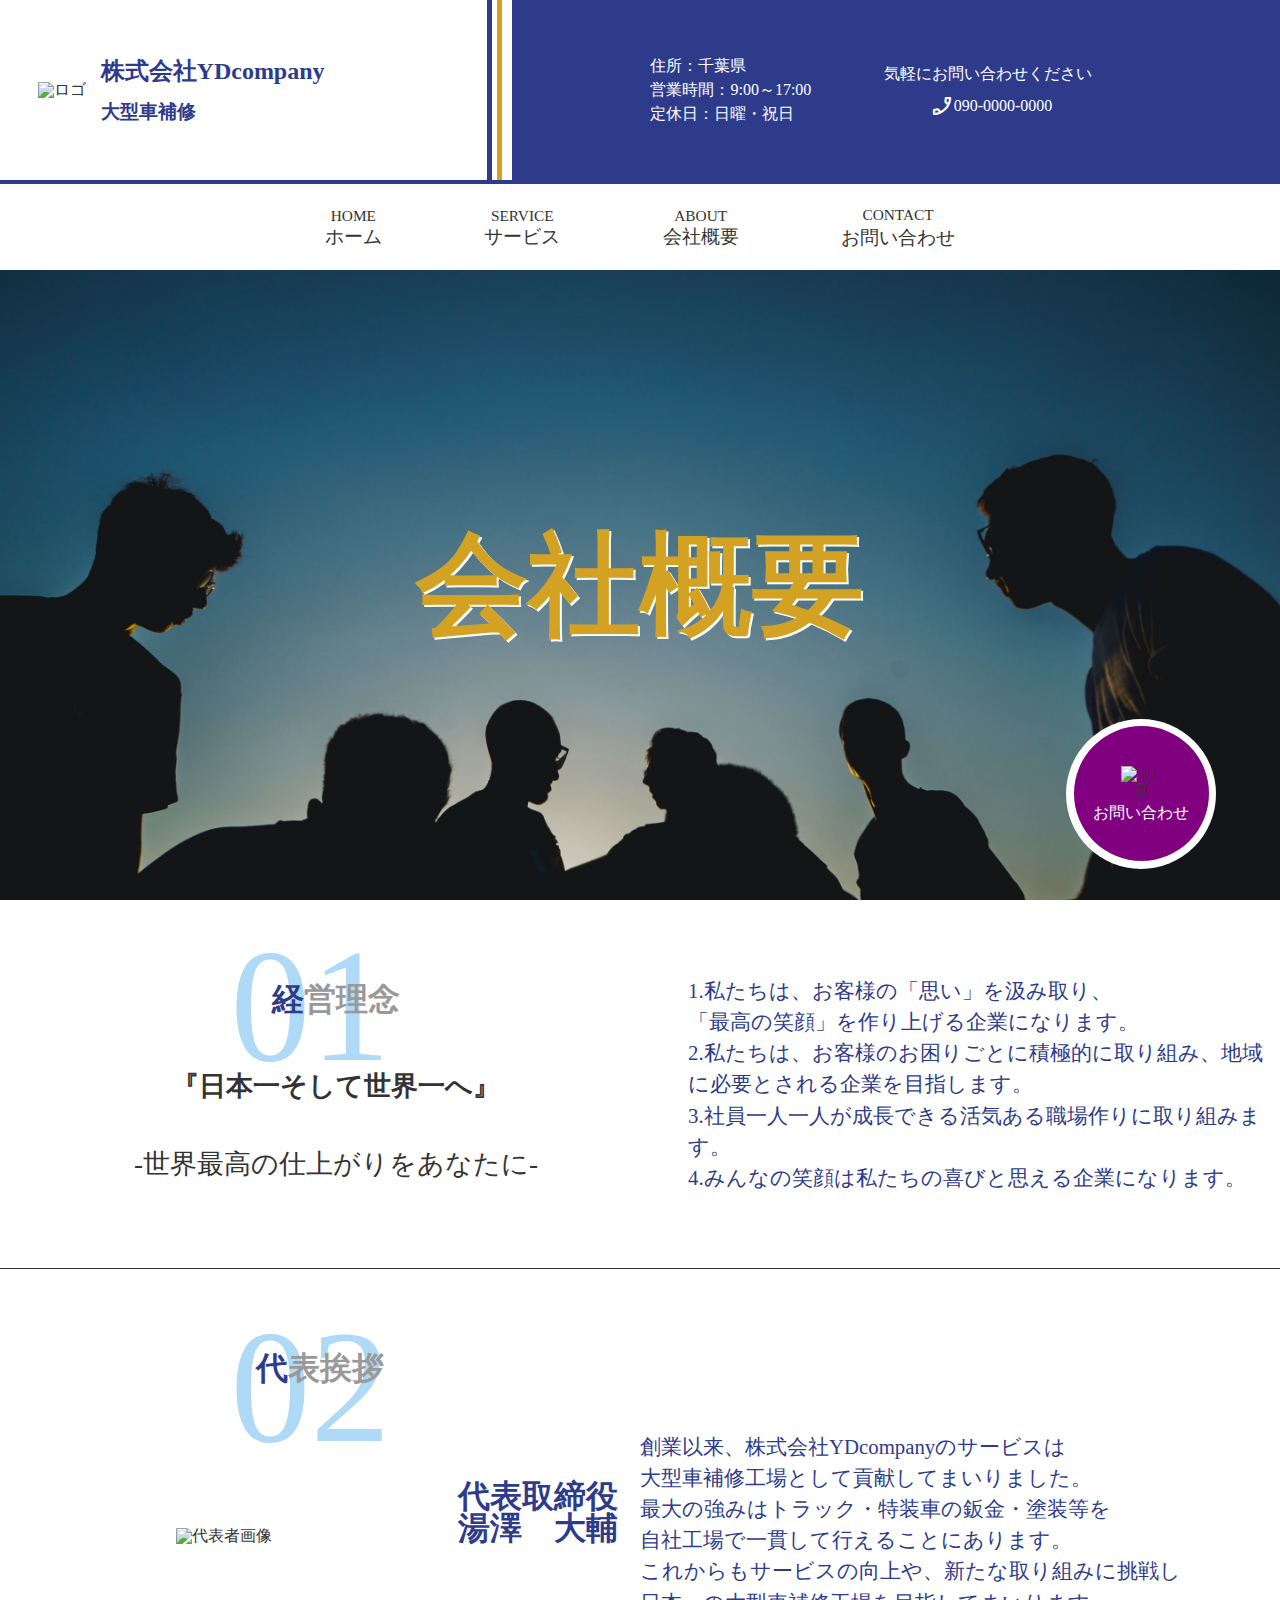
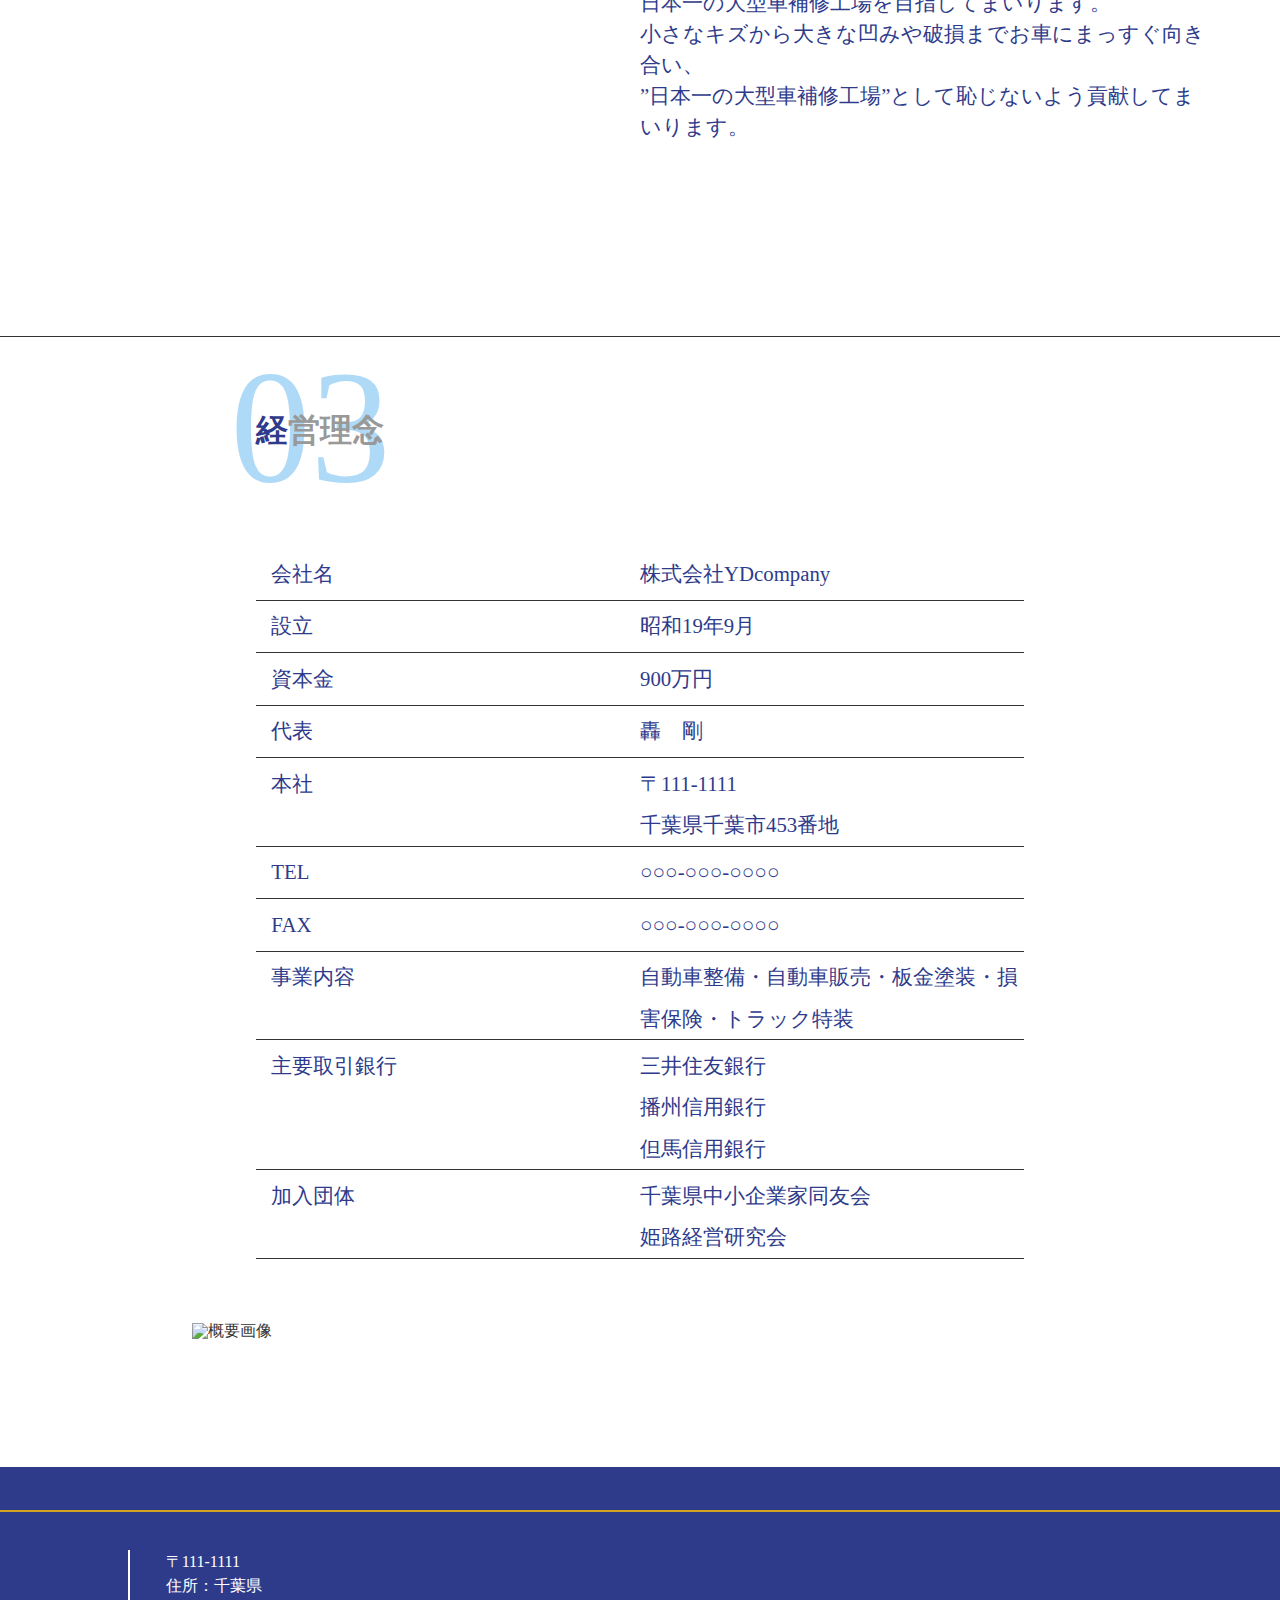
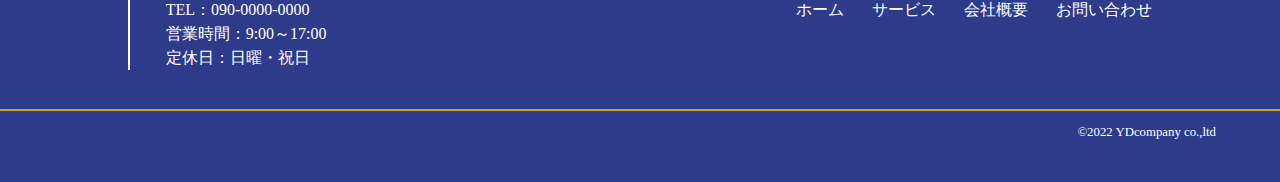
==== commit 5a45c52a: "サービス・aboutページ　img差し替え" ====
--- a/html/about.html
+++ b/html/about.html
@@ -124,7 +124,7 @@
             <h2 class="president_ttl"><span>代</span>表挨拶</h2>
             <div class="president_detail">
               <div class="president_img">
-                <img src="../img/service-img.jpg" alt="代表者画像">
+                <img src="../img/president.jpg" alt="代表者画像">
               </div>
               <h3 class="president_name">代表取締役<br>湯澤　大輔</h3>
             </div>
@@ -184,7 +184,7 @@
             </table>
             <div class="history_img">
               <div class="history_imgInner">
-                <img src="../img/service-img.jpg" alt="概要画像">
+                <img src="../img/map.jpg" alt="概要画像">
               </div>
             </div>
           </div>
--- a/css/style.css
+++ b/css/style.css
@@ -288,7 +288,7 @@
   width: 100%;
   height: 100%;
   line-height: 2.5;
-  color: #d4a222;
+  color: rgb(212, 162, 34);
   font-weight: bold;
   box-shadow: 0 3px 8px #666;
 }
@@ -348,7 +348,7 @@
   width: 40%;
   height: 20vh;
   padding: 0 3%;
-  box-shadow: inset -10px 0 #fff, inset -15px 0 #d4a222, inset -20px 0 #fff, inset -25px 0 #2e3b8b;
+  box-shadow: inset -10px 0 #fff, inset -15px 0 rgb(212, 162, 34), inset -20px 0 #fff, inset -25px 0 rgb(46, 59, 139);
 }
 @media screen and (max-width: 1024px) {
   .header_left {
@@ -400,11 +400,11 @@
   }
 }
 .header_name h2 {
-  color: #2e3b8b;
+  color: rgb(46, 59, 139);
   font-size: 1.5rem;
 }
 .header_name p {
-  color: #2e3b8b;
+  color: rgb(46, 59, 139);
   font-size: 1.2rem;
   font-weight: bold;
   margin-top: 5%;
@@ -415,7 +415,7 @@
   display: flex;
   justify-content: center;
   align-items: center;
-  background-color: #2e3b8b;
+  background-color: rgb(46, 59, 139);
 }
 @media screen and (max-width: 1024px) {
   .header_right {
@@ -477,7 +477,7 @@
 }
 .header_under {
   height: 10vh;
-  border-top: 4px solid #2e3b8b;
+  border-top: 4px solid rgb(46, 59, 139);
 }
 .header_nav {
   height: 100%;
@@ -496,7 +496,7 @@
   margin-left: 0;
 }
 .header_navItem:hover {
-  border-bottom: #d4a222 solid 2px;
+  border-bottom: rgb(212, 162, 34) solid 2px;
 }
 .header_nav a {
   font-size: 1.2rem;
@@ -515,7 +515,7 @@
 
 .footer {
   margin-top: 10%;
-  background: #2e3b8b;
+  background: rgb(46, 59, 139);
   height: 35vh;
   display: flex;
   justify-content: center;
@@ -532,9 +532,9 @@
   display: flex;
   justify-content: space-between;
   align-items: center;
-  background: #2e3b8b;
-  border-top: 2px solid #d4a222;
-  border-bottom: 2px solid #d4a222;
+  background: rgb(46, 59, 139);
+  border-top: 2px solid rgb(212, 162, 34);
+  border-bottom: 2px solid rgb(212, 162, 34);
   padding: 3% 10%;
 }
 @media screen and (max-width: 480px) {
@@ -634,7 +634,7 @@
   display: flex;
   width: 100%;
   height: 100vh;
-  background: #2e3b8b;
+  background: rgb(46, 59, 139);
   overflow: hidden;
 }
 .copy_left {
@@ -706,7 +706,7 @@
   color: white;
 }
 .copy_contain span {
-  color: #d4a222;
+  color: rgb(212, 162, 34);
   font-size: 1.7rem;
 }
 @media screen and (max-width: 1024px) {
@@ -736,7 +736,7 @@
   white-space: nowrap;
   padding: 1% 3%;
   margin: 1% auto;
-  background: #2e3b8b;
+  background: rgb(46, 59, 139);
 }
 .job_ttl h3 {
   color: white;
@@ -747,25 +747,14 @@
     font-size: 2rem;
   }
 }
+@media screen and (max-width: 480px) {
+  .job_ttl h3 {
+    font-size: 1.6rem;
+  }
+}
 .job_content {
   position: relative;
   width: 100%;
-  height: 100vh;
-}
-@media screen and (max-width: 1024px) {
-  .job_content {
-    height: 115vh;
-  }
-}
-@media screen and (max-width: 768px) {
-  .job_content {
-    height: 130vh;
-  }
-}
-@media screen and (max-width: 480px) {
-  .job_content {
-    height: 105vh;
-  }
 }
 .job_content img {
   position: absolute;
@@ -778,24 +767,23 @@
   }
 }
 .job_contentTxt {
-  position: absolute;
+  position: relative;
   display: inline-block;
-  right: 0;
-  top: 15%;
+  margin: 10% 0% 0% 30%;
   padding: 3% 6%;
   line-height: 2;
-  background: #2e3b8b;
+  background: rgb(46, 59, 139);
   z-index: 1;
 }
 @media screen and (max-width: 1024px) {
   .job_contentTxt {
-    padding: 8% 5%;
+    padding: 8% 6%;
   }
 }
 @media screen and (max-width: 768px) {
   .job_contentTxt {
-    padding: 3% 6%;
-    top: 20%;
+    padding: 3% 10%;
+    margin: 65% 0% 0% 0%;
     z-index: 3;
   }
 }
@@ -803,13 +791,8 @@
   color: white;
   font-size: 1.3rem;
 }
-@media screen and (max-width: 1024px) {
-  .job_contentTxt p {
-    font-size: 1.1rem;
-  }
-}
 .job_contentTxt p span {
-  color: #d4a222;
+  color: rgb(212, 162, 34);
   font-size: 1.6rem;
 }
 @media screen and (max-width: 1024px) {
@@ -823,14 +806,9 @@
   text-align: center;
   padding-top: 10%;
 }
-@media screen and (max-width: 1024px) {
-  .job_button {
-    padding-top: 0%;
-  }
-}
 .job_buttonInner {
   display: inline-block;
-  background: #2e3b8b;
+  background: rgb(46, 59, 139);
   width: 200px;
 }
 .job_buttonInner a {
@@ -856,7 +834,7 @@
   margin-top: 5%;
 }
 .info_inner {
-  background: #2e3b8b;
+  background: rgb(46, 59, 139);
   text-align: center;
   padding: 3% 0;
 }
@@ -886,17 +864,17 @@
   }
 }
 .tell_ttl span {
-  color: #2e3b8b;
+  color: rgb(46, 59, 139);
 }
 .tell_txt {
   width: 90%;
   margin: 0 auto;
-  background: #e9e9e9;
+  background: rgb(233, 233, 233);
   text-align: center;
   padding: 3% 0;
 }
 .tell_txtName {
-  color: #2e3b8b;
+  color: rgb(46, 59, 139);
   font-size: 1.2rem;
 }
 .tell_txtTel {
@@ -935,12 +913,12 @@
   }
 }
 .mail_ttl span {
-  color: #2e3b8b;
+  color: rgb(46, 59, 139);
 }
 .mail_form {
   width: 90%;
   margin: 0 auto;
-  background: #e9e9e9;
+  background: rgb(233, 233, 233);
   padding: 3% 5%;
 }
 @media screen and (max-width: 768px) {
@@ -983,7 +961,7 @@
   transform: translate(-50%, -50%);
   display: inline-block;
   background: #fff;
-  color: #eb2222;
+  color: rgb(235, 34, 34);
   font-size: 1.2rem;
   padding: 1%;
 }
@@ -1012,7 +990,7 @@
   width: 50%;
   font-size: 1.2rem;
   padding: 1%;
-  background: #79c3f5;
+  background: rgb(121, 195, 245);
   border: none;
 }
 @media screen and (max-width: 768px) {
@@ -1022,14 +1000,14 @@
 }
 .mail_formItem select:focus {
   background: #fff;
-  border: 2px solid #79c3f5;
+  border: 2px solid rgb(121, 195, 245);
   outline: 0;
 }
 .mail_formItem input {
   width: 50%;
   padding: 1%;
   font-size: 1.2rem;
-  background: #79c3f5;
+  background: rgb(121, 195, 245);
   position: relative;
   border: none;
 }
@@ -1040,12 +1018,12 @@
 }
 .mail_formItem input:focus {
   background: #fff;
-  border: 2px solid #70b5e4;
+  border: 2px solid rgb(112, 181, 228);
   outline: 0;
 }
 .mail_formItem textarea {
   width: 50%;
-  background: #79c3f5;
+  background: rgb(121, 195, 245);
   font-size: 1.2rem;
   border: none;
 }
@@ -1056,7 +1034,7 @@
 }
 .mail_formItem textarea:focus {
   background: #fff;
-  border: 2px solid #79c3f5;
+  border: 2px solid rgb(121, 195, 245);
   outline: 0;
 }
 .mail_form p {
@@ -1081,12 +1059,12 @@
   text-align: center;
   cursor: pointer;
   padding: 1% 5%;
-  background: #2e3b8b;
+  background: rgb(46, 59, 139);
   color: #fff;
   line-height: 1em;
   transition: 0.3s;
   box-shadow: 6px 6px 3px #666;
-  border: 2px solid #2e3b8b;
+  border: 2px solid rgb(46, 59, 139);
   position: relative;
   left: 50%;
   transform: translateX(-50%);
@@ -1098,7 +1076,7 @@
 }
 .mail_formBtn:hover {
   box-shadow: unset;
-  color: #2e3b8b;
+  color: rgb(46, 59, 139);
   background: #fff;
   border: unset;
 }
@@ -1134,7 +1112,7 @@
   }
 }
 .ideal_ttl span {
-  color: #2e3b8b;
+  color: rgb(46, 59, 139);
 }
 .ideal_inner {
   width: 100%;
@@ -1143,38 +1121,96 @@
   align-items: center;
   padding: 5% 0;
   position: relative;
-  overflow: hidden;
+}
+@media screen and (max-width: 480px) {
+  .ideal_inner {
+    flex-direction: column;
+  }
 }
 .ideal_inner::before {
   content: "01";
   display: inline-block;
   position: absolute;
   font-size: 10rem;
-  color: #79c3f5;
+  color: rgb(121, 195, 245);
   opacity: 0.6;
   left: 18%;
   top: 7%;
   z-index: -1;
 }
+@media screen and (max-width: 1024px) {
+  .ideal_inner::before {
+    left: 16%;
+  }
+}
+@media screen and (max-width: 768px) {
+  .ideal_inner::before {
+    left: 12%;
+    font-size: 9rem;
+  }
+}
+@media screen and (max-width: 480px) {
+  .ideal_inner::before {
+    left: 3%;
+    top: 0%;
+  }
+}
 .ideal_left {
   width: 50%;
   text-align: center;
+}
+@media screen and (max-width: 480px) {
+  .ideal_left {
+    width: 80%;
+  }
 }
 .ideal_left h3 {
   padding: 4%;
   font-size: 1.7rem;
 }
+@media screen and (max-width: 768px) {
+  .ideal_left h3 {
+    padding: 14%;
+  }
+}
+@media screen and (max-width: 480px) {
+  .ideal_left h3 {
+    padding: 3%;
+    padding-bottom: 14%;
+  }
+}
 .ideal_left p {
   padding: 4%;
   font-size: 1.7rem;
 }
+@media screen and (max-width: 1024px) {
+  .ideal_left p {
+    font-size: 1.6rem;
+  }
+}
+@media screen and (max-width: 480px) {
+  .ideal_left p {
+    padding: 0%;
+    padding-bottom: 14%;
+  }
+}
 .ideal_right {
   width: 45%;
   line-height: 1.5;
 }
+@media screen and (max-width: 480px) {
+  .ideal_right {
+    width: 80%;
+  }
+}
 .ideal_right p {
-  color: #2e3b8b;
+  color: rgb(46, 59, 139);
   font-size: 1.3rem;
+}
+@media screen and (max-width: 768px) {
+  .ideal_right p {
+    font-size: 1.1rem;
+  }
 }
 
 .president_ttl {
@@ -1189,7 +1225,24 @@
   }
 }
 .president_ttl span {
-  color: #2e3b8b;
+  color: rgb(46, 59, 139);
+}
+@media screen and (max-width: 1024px) {
+  .president_ttl {
+    margin-bottom: 5%;
+  }
+}
+@media screen and (max-width: 768px) {
+  .president_ttl {
+    margin-bottom: 10%;
+    padding: 18%;
+  }
+}
+@media screen and (max-width: 480px) {
+  .president_ttl {
+    margin-bottom: 0%;
+    padding: 10%;
+  }
 }
 .president_inner {
   width: 100%;
@@ -1198,21 +1251,49 @@
   display: flex;
   margin-bottom: 10%;
   border-top: solid 1px #333;
+}
+@media screen and (max-width: 480px) {
+  .president_inner {
+    flex-direction: column;
+    margin-bottom: 40%;
+  }
 }
 .president_inner::before {
   content: "02";
   display: inline-block;
   position: absolute;
   font-size: 10rem;
-  color: #79c3f5;
+  color: rgb(121, 195, 245);
   opacity: 0.6;
   left: 18%;
   top: 7%;
   z-index: -1;
 }
+@media screen and (max-width: 1024px) {
+  .president_inner::before {
+    left: 15%;
+    top: 0%;
+  }
+}
+@media screen and (max-width: 768px) {
+  .president_inner::before {
+    left: 10%;
+    font-size: 9rem;
+  }
+}
+@media screen and (max-width: 480px) {
+  .president_inner::before {
+    left: 30%;
+  }
+}
 .president_left {
   width: 50%;
   text-align: center;
+}
+@media screen and (max-width: 480px) {
+  .president_left {
+    width: 100%;
+  }
 }
 .president_left p {
   padding: 1%;
@@ -1223,8 +1304,20 @@
   justify-content: center;
   align-items: flex-end;
 }
+@media screen and (max-width: 1024px) {
+  .president_detail {
+    justify-content: center;
+    align-items: center;
+    flex-direction: column;
+  }
+}
 .president_img {
   width: 70%;
+}
+@media screen and (max-width: 1024px) {
+  .president_img {
+    width: 90%;
+  }
 }
 .president_img img {
   width: 90%;
@@ -1233,18 +1326,52 @@
   padding-right: 2%;
   width: 30%;
   font-size: 2rem;
-  color: #2e3b8b;
+  color: rgb(46, 59, 139);
+}
+@media screen and (max-width: 1024px) {
+  .president_name {
+    width: 45%;
+    padding-right: 0%;
+  }
+}
+@media screen and (max-width: 768px) {
+  .president_name {
+    width: 60%;
+    padding-top: 5%;
+  }
+}
+@media screen and (max-width: 480px) {
+  .president_name {
+    padding-top: 2%;
+  }
 }
 .president_right {
   position: relative;
   width: 45%;
   line-height: 1.5;
 }
+@media screen and (max-width: 480px) {
+  .president_right {
+    width: 80%;
+    margin: 0 auto;
+  }
+}
 .president_right p {
   position: absolute;
-  bottom: 0;
-  color: #2e3b8b;
+  top: 30%;
+  right: 0%;
+  color: rgb(46, 59, 139);
   font-size: 1.3rem;
+}
+@media screen and (max-width: 1024px) {
+  .president_right p {
+    top: 7%;
+  }
+}
+@media screen and (max-width: 768px) {
+  .president_right p {
+    font-size: 1.1rem;
+  }
 }
 
 .history_ttl {
@@ -1261,12 +1388,21 @@
   }
 }
 .history_ttl span {
-  color: #2e3b8b;
+  color: rgb(46, 59, 139);
+}
+@media screen and (max-width: 768px) {
+  .history_ttl {
+    padding: 7%;
+  }
+}
+@media screen and (max-width: 480px) {
+  .history_ttl {
+    width: 100%;
+  }
 }
 .history_inner {
   position: relative;
   width: 100%;
-  overflow: hidden;
   border-top: solid 1px #333;
   margin-top: 10%;
 }
@@ -1275,15 +1411,37 @@
   display: inline-block;
   position: absolute;
   font-size: 10rem;
-  color: #79c3f5;
+  color: rgb(121, 195, 245);
   opacity: 0.6;
   left: 18%;
   top: 1%;
   z-index: -1;
 }
+@media screen and (max-width: 1024px) {
+  .history_inner::before {
+    top: 0%;
+    left: 15%;
+  }
+}
+@media screen and (max-width: 768px) {
+  .history_inner::before {
+    font-size: 9rem;
+    left: 10%;
+  }
+}
+@media screen and (max-width: 480px) {
+  .history_inner::before {
+    left: 60%;
+  }
+}
 .history_left table {
   margin: 0 auto;
   width: 60%;
+}
+@media screen and (max-width: 480px) {
+  .history_left table {
+    width: 80%;
+  }
 }
 .history_left table tr {
   border-bottom: 1px solid #333;
@@ -1292,12 +1450,12 @@
   font-size: 1.3rem;
   width: 50%;
   padding: 2%;
-  color: #2e3b8b;
+  color: rgb(46, 59, 139);
 }
 .history_left table tr td:nth-child(2) {
   font-size: 1.3rem;
   line-height: 2;
-  color: #2e3b8b;
+  color: rgb(46, 59, 139);
 }
 .history_img {
   margin: 0 auto;
@@ -1333,7 +1491,7 @@
 .top_copy {
   font-size: 3.5rem;
   text-shadow: #fff 2px 2px;
-  color: #d4a222;
+  color: rgb(212, 162, 34);
 }
 @media screen and (max-width: 1024px) {
   .top_copy {
@@ -1354,7 +1512,7 @@
   }
 }
 .top_copy span {
-  color: #d4a222;
+  color: rgb(212, 162, 34);
   font-size: 2em;
 }
 @media screen and (max-width: 768px) {
@@ -1463,7 +1621,7 @@
   }
 }
 .service_ttl span {
-  color: #2e3b8b;
+  color: rgb(46, 59, 139);
 }
 @media screen and (max-width: 768px) {
   .service_ttl {
@@ -1493,7 +1651,7 @@
 }
 .service_item {
   width: 50%;
-  background: #2e3b8b;
+  background: rgb(46, 59, 139);
   clip-path: polygon(0 0, 85% 0, 95% 100%, 0% 100%);
   font-size: 1.5rem;
   line-height: 3;
@@ -1542,7 +1700,7 @@
   font-size: 2rem;
   color: #999;
   margin-bottom: 2%;
-  color: #2e3b8b;
+  color: rgb(46, 59, 139);
 }
 @media screen and (max-width: 768px) {
   .frow_ttl {
@@ -1550,7 +1708,7 @@
   }
 }
 .frow_ttl span {
-  color: #2e3b8b;
+  color: rgb(46, 59, 139);
 }
 @media screen and (max-width: 480px) {
   .frow_ttl {
@@ -1571,7 +1729,7 @@
   position: relative;
   width: 12%;
   height: 400px;
-  background: #2e3b8b;
+  background: rgb(46, 59, 139);
   clip-path: polygon(70% 0, 100% 50%, 70% 100%, 0 100%, 0 0);
   color: #fff;
 }
@@ -1733,11 +1891,11 @@
   }
 }
 .about_ttl span {
-  color: #2e3b8b;
+  color: rgb(46, 59, 139);
 }
 .about_bg {
   position: relative;
-  background-color: #79c3f5;
+  background-color: rgb(121, 195, 245);
   opacity: 0.8;
   height: 230px;
 }
@@ -1844,7 +2002,7 @@
 }
 .about_txtTtl {
   font-size: 2rem;
-  color: #2e3b8b;
+  color: rgb(46, 59, 139);
   margin-bottom: 5%;
 }
 .about_ex {
@@ -1877,7 +2035,7 @@
   }
 }
 .contact_ttl span {
-  color: #2e3b8b;
+  color: rgb(46, 59, 139);
 }
 .contact_box {
   display: flex;
@@ -1890,7 +2048,7 @@
   }
 }
 .contact_left, .contact_right {
-  background: #e9e9e9;
+  background: rgb(233, 233, 233);
   width: 40%;
   height: 250px;
   padding: 2%;
@@ -1907,8 +2065,8 @@
 }
 .contact_leftTtl, .contact_rightTtl {
   font-size: 1.3rem;
-  color: #2e3b8b;
-  border-bottom: 1px solid #d4a222;
+  color: rgb(46, 59, 139);
+  border-bottom: 1px solid rgb(212, 162, 34);
   width: 65%;
   margin: 0 auto;
 }
@@ -1918,7 +2076,7 @@
   }
 }
 .contact_leftTtl span, .contact_rightTtl span {
-  color: #2e3b8b;
+  color: rgb(46, 59, 139);
   font-size: 1.8rem;
 }
 .contact_txt, .contact_mail {
@@ -1942,7 +2100,7 @@
   opacity: 0.6;
 }
 .contact_name {
-  color: #2e3b8b;
+  color: rgb(46, 59, 139);
   font-size: 1.2rem;
 }
 .contact_tel {
@@ -1965,5 +2123,3 @@
 .contact_time {
   font-size: 1.2rem;
 }
-
-/*# sourceMappingURL=style.css.map */
